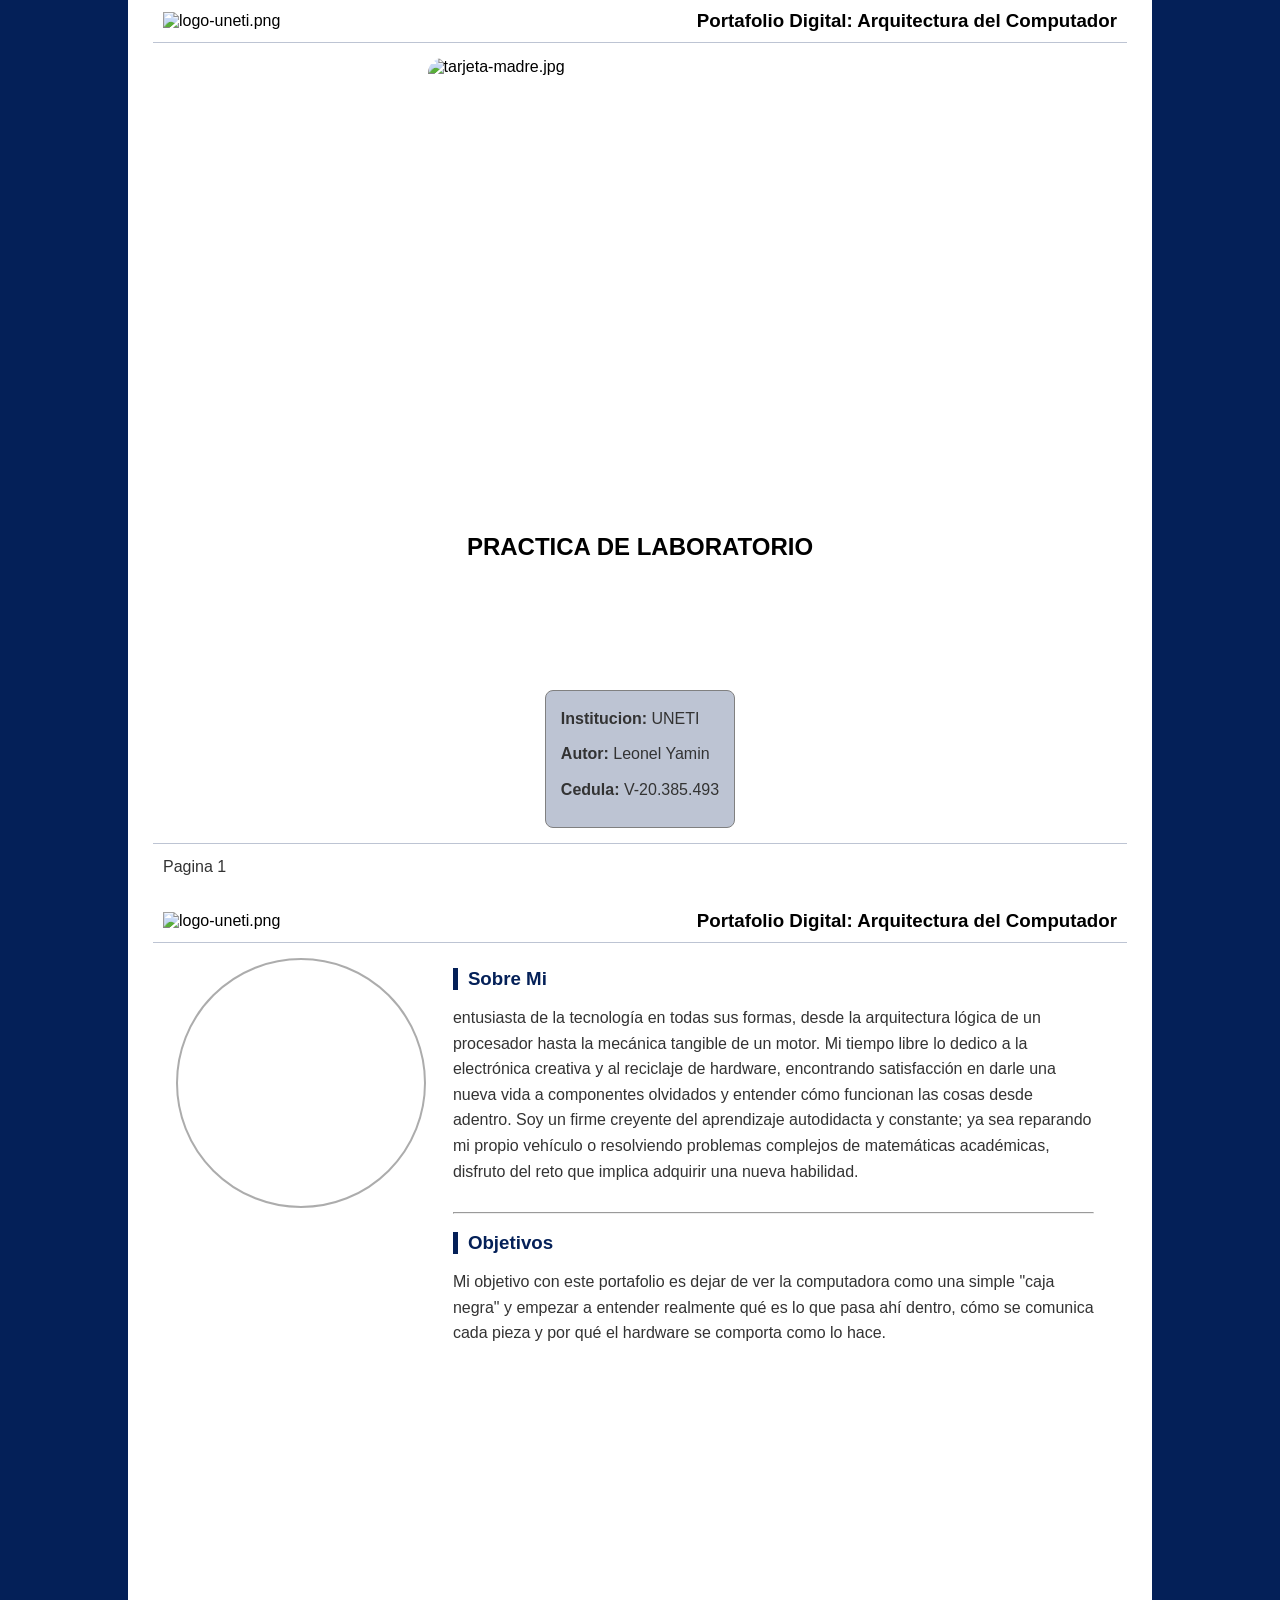
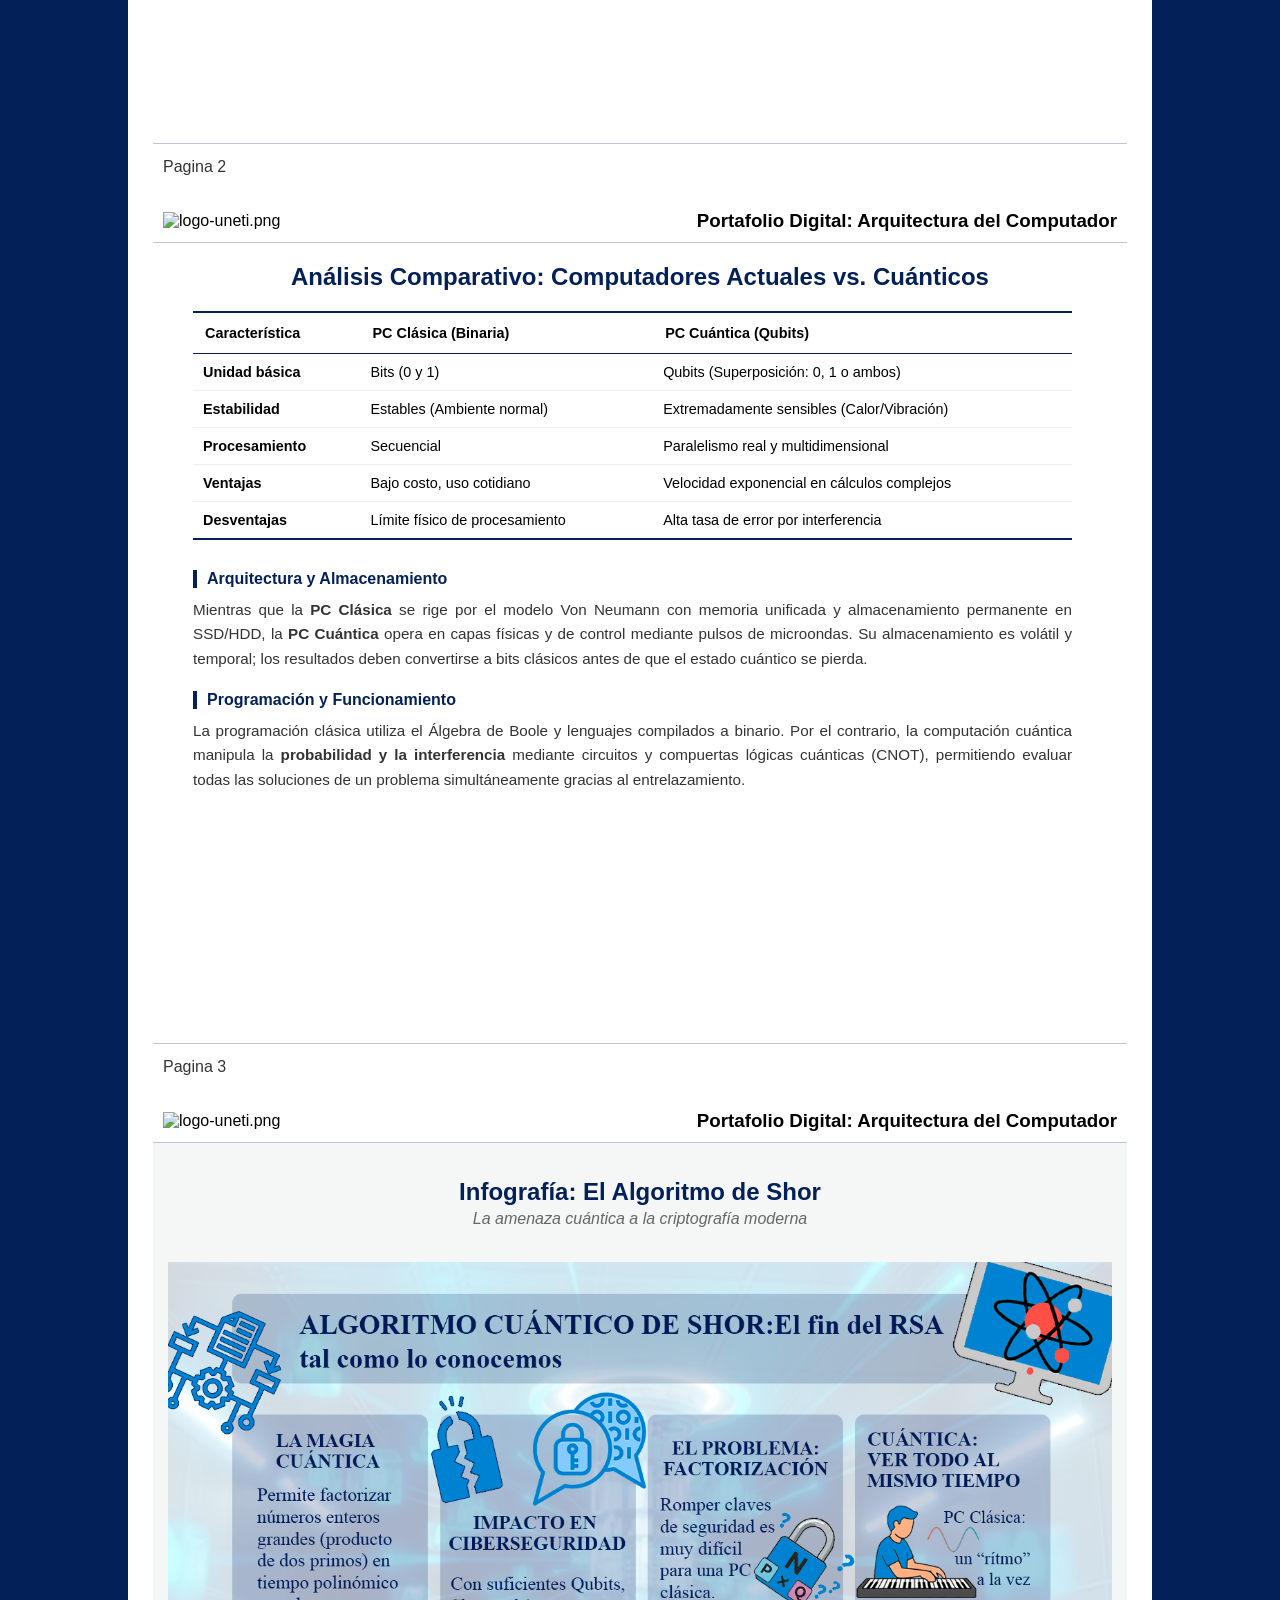
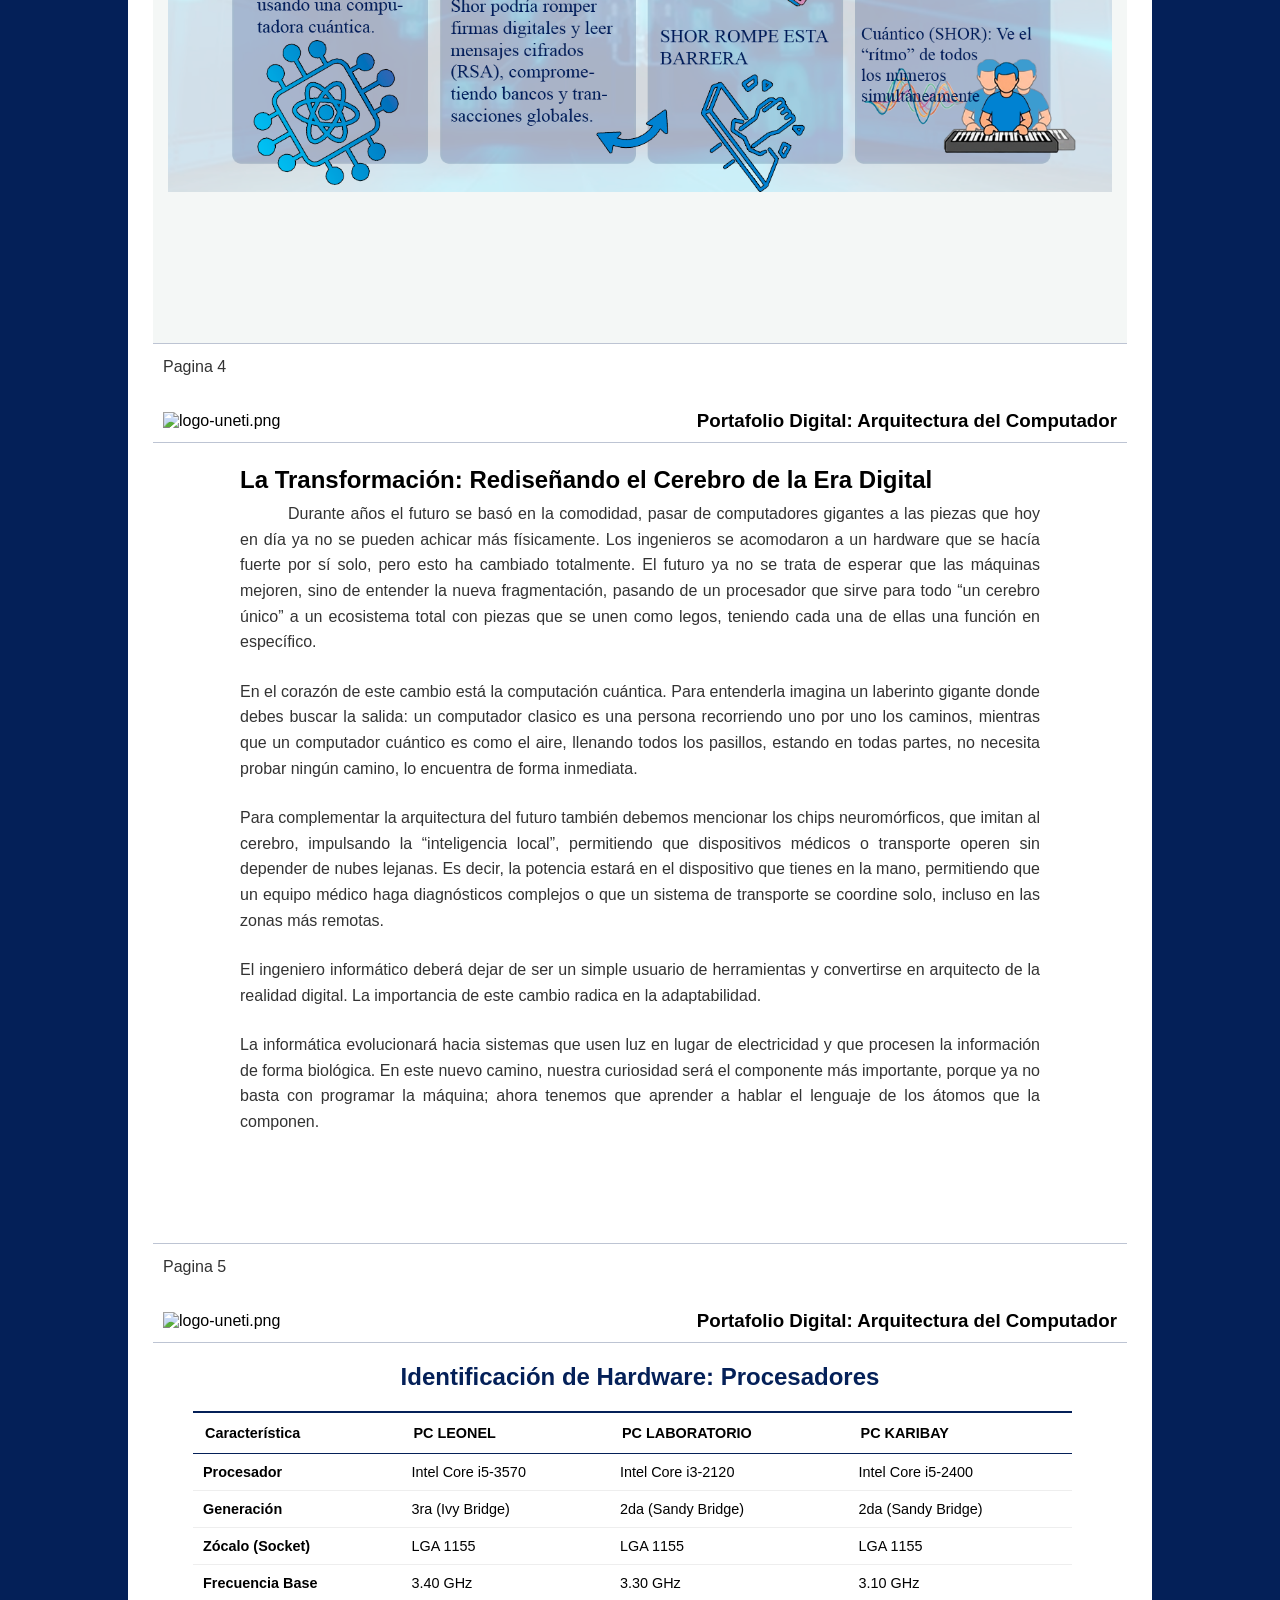
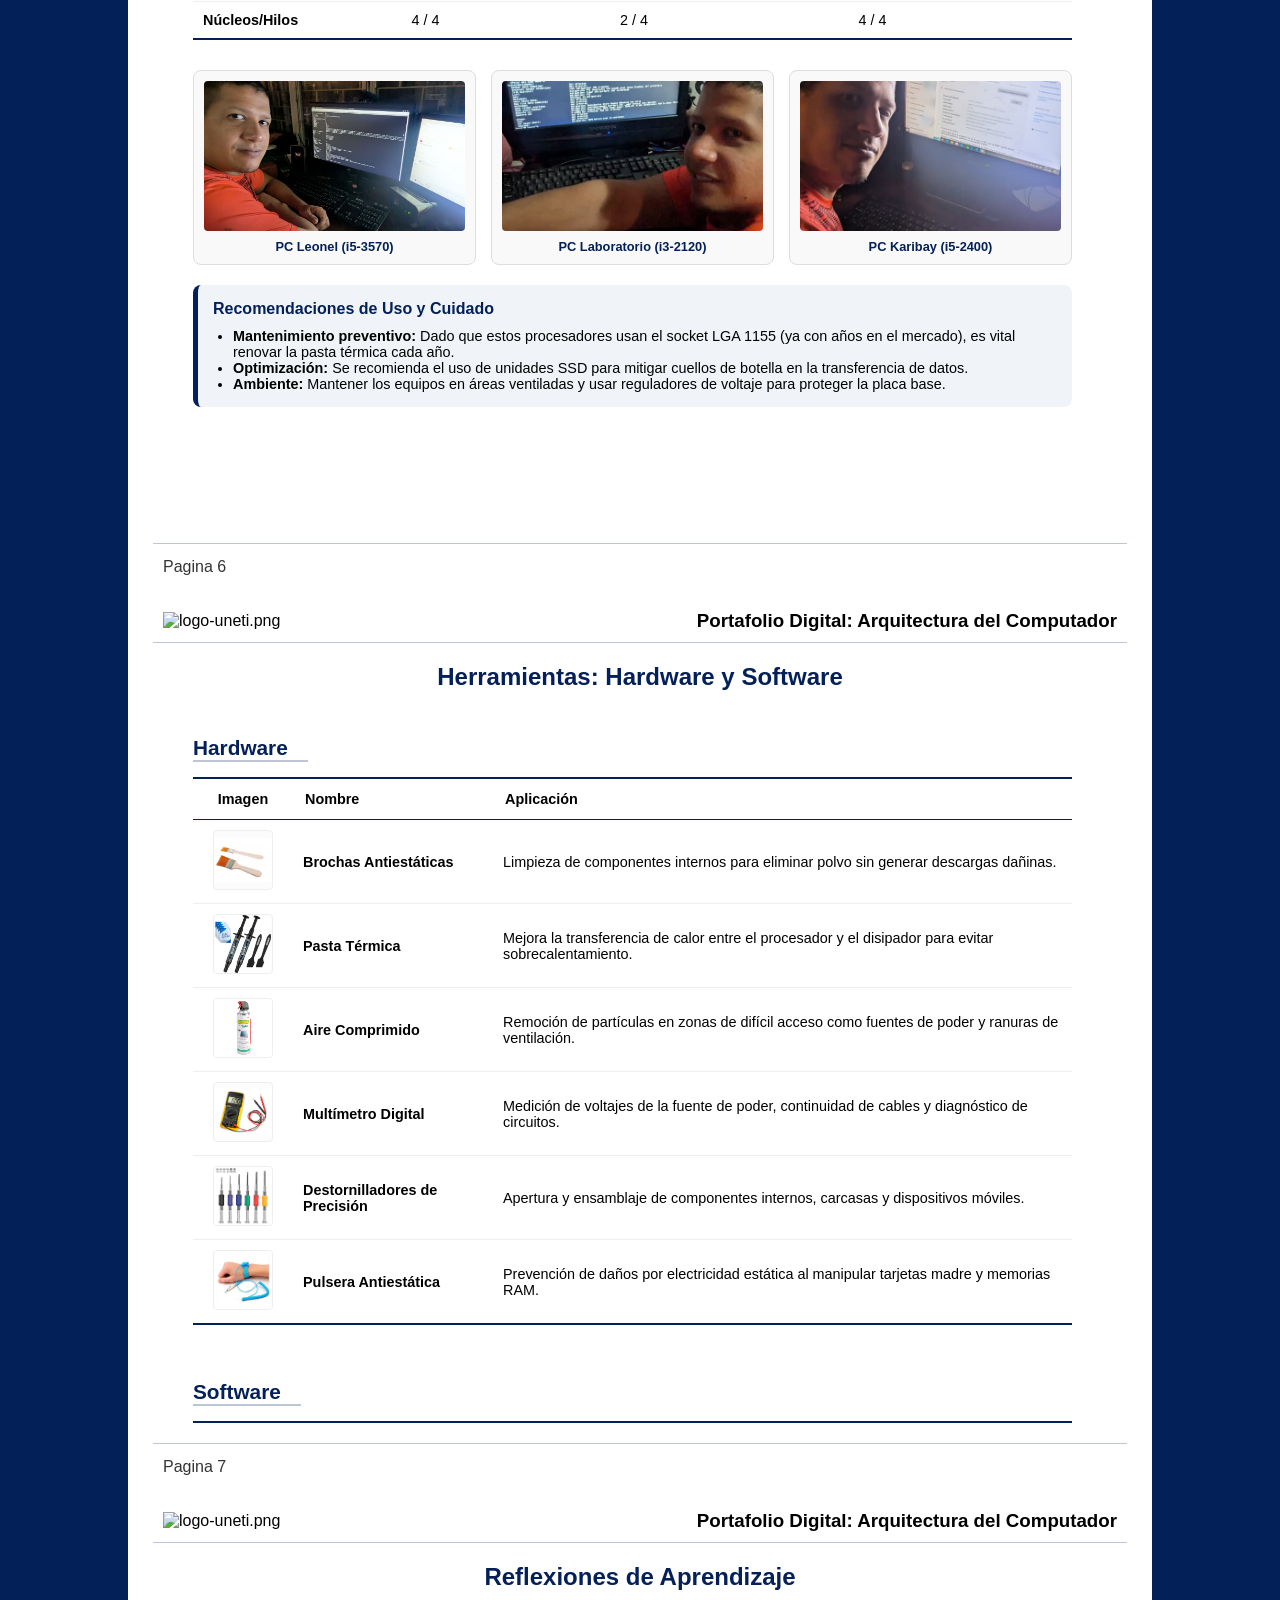
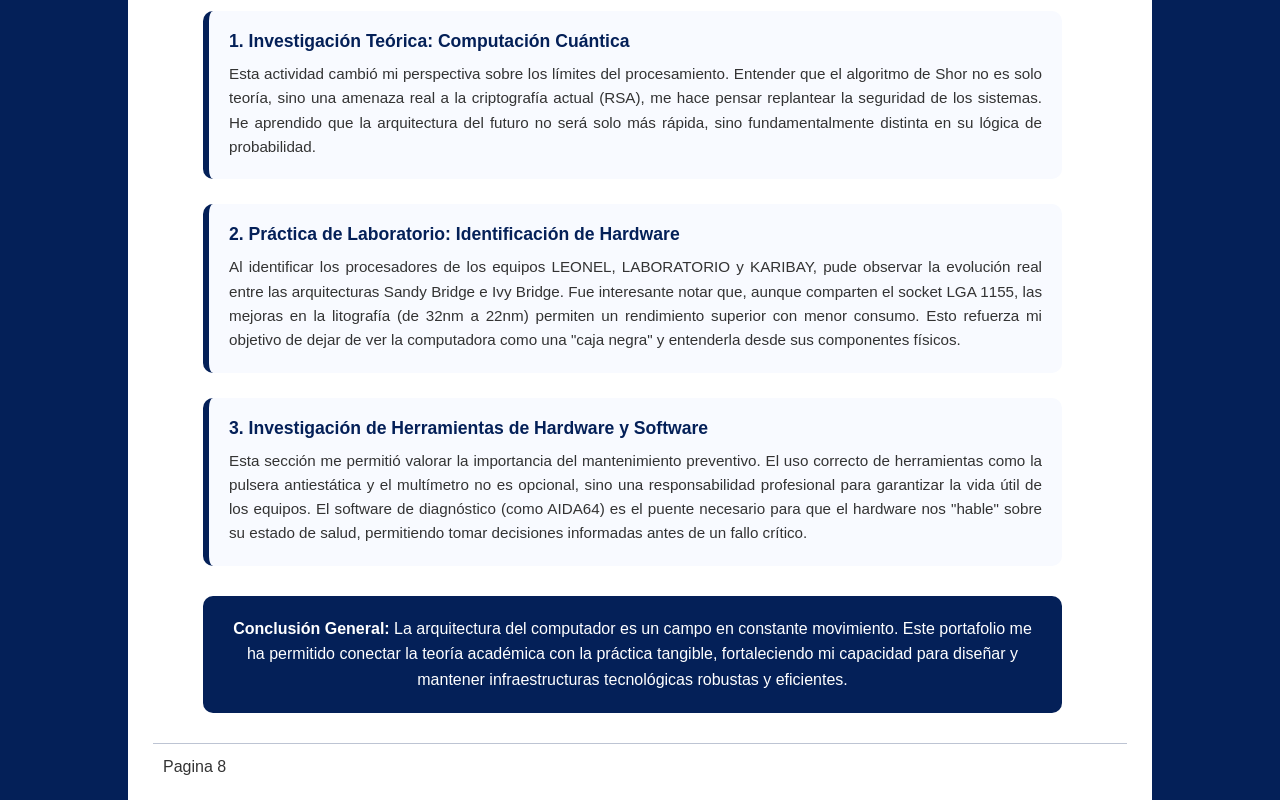
==== index.html @ 1efd0c2c "Primera subida del portafolio Se agregan los archivos necesarios para el portafolio" ====
<!DOCTYPE html>
<html lang="en">

<head>
    <meta charset="UTF-8">
    <meta name="viewport" content="width=device-width, initial-scale=1.0">
    <title>Portafolio Leonel Yamin</title>
    <link rel="stylesheet" href="portafolio.css">
    <link rel="stylesheet" href="https://cdnjs.cloudflare.com/ajax/libs/font-awesome/6.0.0/css/all.min.css">
</head>

<body>
    <main>
        <section class="pagina" id="portada">
            <header>
                <div>
                    <h3>Portafolio Digital: Arquitectura del Computador</h3>
                </div>
                <div>
                    <div class="contenedor-icono-uni">
                        <img src="https://www.uneti.edu.ve/images/logo.png" alt="logo-uneti.png">
                    </div>
                </div>
            </header>
            <div class="main">
                <div class="imagen-portada">
                    <img src="https://www.profesionalreview.com/wp-content/uploads/2022/06/Tachyum-anuncia-una-CPU-de-128-nucleos-con-57-GHz-y-950-W-TDP_2.jpg"
                        alt="tarjeta-madre.jpg">
                </div>
                <div class="titulo-portada">
                    <h1>PRACTICA DE LABORATORIO</h1>
                </div>
                <div class="datos-portada">
                    <p><strong>Institucion:</strong> UNETI</p>
                    <p><strong>Autor:</strong> Leonel Yamin</p>
                    <p><strong>Cedula:</strong> V-20.385.493</p>
                </div>
            </div>
            <footer>
                <div>
                    <p>Pagina 1</p>
                </div>
            </footer>
        </section>

        <section class="pagina" id="autor">
            <header>
                <div>
                    <h3>Portafolio Digital: Arquitectura del Computador</h3>
                </div>
                <div>
                    <div class="contenedor-icono-uni">
                        <img src="https://www.uneti.edu.ve/images/logo.png" alt="logo-uneti.png">
                    </div>
                </div>
            </header>
            <div class="main autor">
                <div class="imagen-autor">
                    <img src="leonel.png" alt="">
                </div>
                <div class="contenido-autor">
                    <article>
                        <h3>Sobre Mi</h3>
                        <p>entusiasta de la tecnología en todas sus formas, desde la arquitectura lógica de un
                            procesador hasta la mecánica tangible de un motor. Mi tiempo libre lo dedico a la
                            electrónica creativa y al reciclaje de hardware, encontrando satisfacción en darle una nueva
                            vida a componentes olvidados y entender cómo funcionan las cosas desde adentro. Soy un firme
                            creyente del aprendizaje autodidacta y constante; ya sea reparando mi propio vehículo o
                            resolviendo problemas complejos de matemáticas académicas, disfruto del reto que implica
                            adquirir una nueva habilidad.</p>
                    </article>
                    <br>
                    <hr>
                    <br>
                    <article>
                        <h3>Objetivos</h3>
                        <p>Mi objetivo con este portafolio es dejar de ver la computadora como una simple "caja negra" y
                            empezar a entender realmente qué es lo que pasa ahí dentro, cómo se comunica cada pieza y
                            por qué el hardware se comporta como lo hace.</p>
                    </article>
                </div>
            </div>
            <footer>
                <div>
                    <p>Pagina 2</p>
                </div>
            </footer>
        </section>

        <section class="pagina" id="analisis-comparativo">
            <header>
                <div>
                    <h3>Portafolio Digital: Arquitectura del Computador</h3>
                </div>
                <div>
                    <div class="contenedor-icono-uni">
                        <img src="https://www.uneti.edu.ve/images/logo.png" alt="logo-uneti.png">
                    </div>
                </div>
            </header>

            <div class="main analisis">
                <h2 class="titulo-seccion">Análisis Comparativo: Computadores Actuales vs. Cuánticos</h2>

                <div class="scroll-interno">
                    <table class="tabla-apa">
                        <thead>
                            <tr>
                                <th>Característica</th>
                                <th>PC Clásica (Binaria)</th>
                                <th>PC Cuántica (Qubits)</th>
                            </tr>
                        </thead>
                        <tbody>
                            <tr>
                                <td><strong>Unidad básica</strong></td>
                                <td>Bits (0 y 1)</td>
                                <td>Qubits (Superposición: 0, 1 o ambos)</td>
                            </tr>
                            <tr>
                                <td><strong>Estabilidad</strong></td>
                                <td>Estables (Ambiente normal)</td>
                                <td>Extremadamente sensibles (Calor/Vibración)</td>
                            </tr>
                            <tr>
                                <td><strong>Procesamiento</strong></td>
                                <td>Secuencial</td>
                                <td>Paralelismo real y multidimensional</td>
                            </tr>
                            <tr>
                                <td><strong>Ventajas</strong></td>
                                <td>Bajo costo, uso cotidiano</td>
                                <td>Velocidad exponencial en cálculos complejos</td>
                            </tr>
                            <tr>
                                <td><strong>Desventajas</strong></td>
                                <td>Límite físico de procesamiento</td>
                                <td>Alta tasa de error por interferencia</td>
                            </tr>
                        </tbody>
                    </table>

                    <div class="detalles-tecnicos">
                        <article>
                            <h4>Arquitectura y Almacenamiento</h4>
                            <p>Mientras que la <strong>PC Clásica</strong> se rige por el modelo Von Neumann con memoria
                                unificada y almacenamiento permanente en SSD/HDD, la <strong>PC Cuántica</strong> opera
                                en capas físicas y de control mediante pulsos de microondas. Su almacenamiento es
                                volátil y temporal; los resultados deben convertirse a bits clásicos antes de que el
                                estado cuántico se pierda.</p>
                        </article>

                        <article>
                            <h4>Programación y Funcionamiento</h4>
                            <p>La programación clásica utiliza el Álgebra de Boole y lenguajes compilados a binario. Por
                                el contrario, la computación cuántica manipula la <strong>probabilidad y la
                                    interferencia</strong> mediante circuitos y compuertas lógicas cuánticas (CNOT),
                                permitiendo evaluar todas las soluciones de un problema simultáneamente gracias al
                                entrelazamiento.</p>
                        </article>
                    </div>
                </div>
            </div>

            <footer>
                <div>
                    <p>Pagina 3</p>
                </div>
            </footer>
        </section>

        <section class="pagina" id="algoritmo-shor">
            <header>
                <div>
                    <h3>Portafolio Digital: Arquitectura del Computador</h3>
                </div>
                <div>
                    <div class="contenedor-icono-uni">
                        <img src="https://www.uneti.edu.ve/images/logo.png" alt="logo-uneti.png">
                    </div>
                </div>
            </header>

            <div class="main infografia">
                <h2 class="titulo-shor">Infografía: El Algoritmo de Shor</h2>
                <p class="subtitulo-shor">La amenaza cuántica a la criptografía moderna</p>
                <div class="contenedor-imagen-info">
                    <img src="algoritmo de shor.png" alt="">
                </div>
            </div>

            <footer>
                <div>
                    <p>Pagina 4</p>
                </div>
            </footer>
        </section>

        <section class="pagina" id="ensayo-critico">
            <header>
                <div>
                    <h3>Portafolio Digital: Arquitectura del Computador</h3>
                </div>
                <div>
                    <div class="contenedor-icono-uni">
                        <img src="https://www.uneti.edu.ve/images/logo.png" alt="logo-uneti.png">
                    </div>
                </div>
            </header>

            <div class="main ensayo">
                <div class="contenido-apa ensayo-texto">
                    <h2 class="titulo-ensayo">
                        La Transformación: Rediseñando el Cerebro
                        de la Era Digital
                    </h2>

                    <div class="cuerpo-ensayo">
                        <p>Durante años el futuro se basó en la comodidad, pasar de computadores gigantes a las piezas
                            que hoy en día ya no se pueden achicar más físicamente. Los ingenieros se acomodaron a un
                            hardware que se hacía fuerte por sí solo, pero esto ha cambiado totalmente. El futuro ya no
                            se trata de esperar que las máquinas mejoren, sino de entender la nueva fragmentación,
                            pasando de un procesador que sirve para todo “un cerebro único” a un ecosistema total con
                            piezas que se unen como legos, teniendo cada una de ellas una función en específico.</p>

                        <p>En el corazón de este cambio está la computación cuántica. Para entenderla imagina un
                            laberinto gigante donde debes buscar la salida: un computador clasico es una persona
                            recorriendo uno por uno los caminos, mientras que un computador cuántico es como el aire,
                            llenando todos los pasillos, estando en todas partes, no necesita probar ningún camino, lo
                            encuentra de forma inmediata.</p>

                        <p>Para complementar la arquitectura del futuro también debemos mencionar los chips
                            neuromórficos, que imitan al cerebro, impulsando la “inteligencia local”, permitiendo que
                            dispositivos médicos o transporte operen sin depender de nubes lejanas. Es decir, la
                            potencia estará en el dispositivo que tienes en la mano, permitiendo que un equipo médico
                            haga diagnósticos complejos o que un sistema de transporte se coordine solo, incluso en las
                            zonas más remotas.</p>

                        <p>El ingeniero informático deberá dejar de ser un simple usuario de herramientas y convertirse
                            en arquitecto de la realidad digital. La importancia de este cambio radica en la
                            adaptabilidad.
                        </p>

                        <p>La informática evolucionará hacia sistemas que usen luz en lugar de electricidad y que
                            procesen la información de forma biológica. En este nuevo camino, nuestra curiosidad será el
                            componente más importante, porque ya no basta con programar la máquina; ahora tenemos que
                            aprender a hablar el lenguaje de los átomos que la componen.</p>
                        <p></p>
                    </div>
                </div>
            </div>

            <footer>
                <div>
                    <p>Pagina 5</p>
                </div>
            </footer>
        </section>

        <section class="pagina" id="identificacion-hardware">
            <header>
                <div>
                    <h3>Portafolio Digital: Arquitectura del Computador</h3>
                </div>
                <div>
                    <div class="contenedor-icono-uni">
                        <img src="https://www.uneti.edu.ve/images/logo.png" alt="logo-uneti.png">
                    </div>
                </div>
            </header>

            <div class="main hardware">
                <h2 class="titulo-seccion">Identificación de Hardware: Procesadores</h2>

                <div class="scroll-interno">
                    <table class="tabla-apa">
                        <thead>
                            <tr>
                                <th>Característica</th>
                                <th>PC LEONEL</th>
                                <th>PC LABORATORIO</th>
                                <th>PC KARIBAY</th>
                            </tr>
                        </thead>
                        <tbody>
                            <tr>
                                <td><strong>Procesador</strong></td>
                                <td>Intel Core i5-3570</td>
                                <td>Intel Core i3-2120</td>
                                <td>Intel Core i5-2400</td>
                            </tr>
                            <tr>
                                <td><strong>Generación</strong></td>
                                <td>3ra (Ivy Bridge)</td>
                                <td>2da (Sandy Bridge)</td>
                                <td>2da (Sandy Bridge)</td>
                            </tr>
                            <tr>
                                <td><strong>Zócalo (Socket)</strong></td>
                                <td>LGA 1155</td>
                                <td>LGA 1155</td>
                                <td>LGA 1155</td>
                            </tr>
                            <tr>
                                <td><strong>Frecuencia Base</strong></td>
                                <td>3.40 GHz</td>
                                <td>3.30 GHz</td>
                                <td>3.10 GHz</td>
                            </tr>
                            <tr>
                                <td><strong>Núcleos/Hilos</strong></td>
                                <td>4 / 4</td>
                                <td>2 / 4</td>
                                <td>4 / 4</td>
                            </tr>
                        </tbody>
                    </table>

                    <div class="galeria-equipos">
                        <div class="foto-equipo">
                            <img src="WhatsApp Image 2026-04-25 at 7.28.58 PM (1).jpeg" alt="Foto con PC Leonel">
                            <span>PC Leonel (i5-3570)</span>
                        </div>
                        <div class="foto-equipo">
                            <img src="WhatsApp Image 2026-04-25 at 7.28.58 PM.jpeg" alt="Foto con PC Laboratorio">
                            <span>PC Laboratorio (i3-2120)</span>
                        </div>
                        <div class="foto-equipo">
                            <img src="WhatsApp Image 2026-04-25 at 7.28.58 PM (2).jpeg" alt="Foto con PC Karibay">
                            <span>PC Karibay (i5-2400)</span>
                        </div>
                    </div>

                    <div class="recomendaciones-cuidado">
                        <h4>Recomendaciones de Uso y Cuidado</h4>
                        <ul>
                            <li><strong>Mantenimiento preventivo:</strong> Dado que estos procesadores usan el socket
                                LGA 1155 (ya con años en el mercado), es vital renovar la pasta térmica cada año.</li>
                            <li><strong>Optimización:</strong> Se recomienda el uso de unidades SSD para mitigar cuellos
                                de botella en la transferencia de datos.</li>
                            <li><strong>Ambiente:</strong> Mantener los equipos en áreas ventiladas y usar reguladores
                                de voltaje para proteger la placa base.</li>
                        </ul>
                    </div>
                </div>
            </div>

            <footer>
                <div>
                    <p>Pagina 6</p>
                </div>
            </footer>
        </section>

        <section class="pagina" id="herramientas-arquitectura">
            <header>
                <div>
                    <h3>Portafolio Digital: Arquitectura del Computador</h3>
                </div>
                <div>
                    <div class="contenedor-icono-uni">
                        <img src="https://www.uneti.edu.ve/images/logo.png" alt="logo-uneti.png">
                    </div>
                </div>
            </header>

            <div class="main herramientas">
                <h2 class="titulo-seccion">Herramientas: Hardware y Software</h2>

                <div class="scroll-interno">
                    <h3 class="subtitulo-herramientas">Hardware</h3>
                    <table class="tabla-apa tabla-herramientas">
                        <thead>
                            <tr>
                                <th>Imagen</th>
                                <th>Nombre</th>
                                <th>Aplicación</th>
                            </tr>
                        </thead>
                        <tbody>
                            <tr>
                                <td><img src="41xJI1IRBNL.jpg" alt="Brochas" class="img-herramienta"></td>
                                <td>Brochas Antiestáticas</td>
                                <td>Limpieza de componentes internos para eliminar polvo sin generar descargas dañinas.
                                </td>
                            </tr>
                            <tr>
                                <td><img src="71ERlWH-e0L._AC_UF894,1000_QL80_.jpg" alt="Pasta Térmica"
                                        class="img-herramienta"></td>
                                <td>Pasta Térmica</td>
                                <td>Mejora la transferencia de calor entre el procesador y el disipador para evitar
                                    sobrecalentamiento.</td>
                            </tr>
                            <tr>
                                <td><img src="Aire-comprimido-para-pc.jpg" alt="Aire Comprimido"
                                        class="img-herramienta"></td>
                                <td>Aire Comprimido</td>
                                <td>Remoción de partículas en zonas de difícil acceso como fuentes de poder y ranuras de
                                    ventilación.</td>
                            </tr>
                            <tr>
                                <td><img src="istockphoto-1169550901-612x612.jpg" alt="Multímetro"
                                        class="img-herramienta"></td>
                                <td>Multímetro Digital</td>
                                <td>Medición de voltajes de la fuente de poder, continuidad de cables y diagnóstico de
                                    circuitos.</td>
                            </tr>
                            <tr>
                                <td><img src="Repair-Tool-Set-With-Screwdriver-Pry-Tool-For-Cell-Phone-iphone-Laptop-Camera.jpg"
                                        alt="Destornilladores" class="img-herramienta"></td>
                                <td>Destornilladores de Precisión</td>
                                <td>Apertura y ensamblaje de componentes internos, carcasas y dispositivos móviles.</td>
                            </tr>
                            <tr>
                                <td><img src="D_NQ_NP_714225-MLV50080336832_052022-O.webp" alt="Pulsera Antiestática"
                                        class="img-herramienta"></td>
                                <td>Pulsera Antiestática</td>
                                <td>Prevención de daños por electricidad estática al manipular tarjetas madre y memorias
                                    RAM.</td>
                            </tr>
                        </tbody>
                    </table>

                    <h3 class="subtitulo-herramientas">Software</h3>
                    <table class="tabla-apa tabla-herramientas">
                        <thead>
                            <tr>
                                <th>Icono</th>
                                <th>Nombre</th>
                                <th>Aplicación</th>
                            </tr>
                        </thead>
                        <tbody>
                            <tr>
                                <td><i class="fas fa-microchip fa-2x"></i></td>
                                <td>CPU-Z / Speccy</td>
                                <td>Visualización detallada de especificaciones del procesador, placa base y memorias
                                    RAM.</td>
                            </tr>
                            <tr>
                                <td><i class="fas fa-hdd fa-2x"></i></td>
                                <td>CrystalDiskInfo</td>
                                <td>Monitoreo del estado de salud (S.M.A.R.T.) y temperatura de discos duros y SSD.</td>
                            </tr>
                            <tr>
                                <td><i class="fas fa-memory fa-2x"></i></td>
                                <td>MemTest86</td>
                                <td>Diagnóstico profundo para detectar errores físicos en los módulos de memoria RAM.
                                </td>
                            </tr>
                            <tr>
                                <td><i class="fas fa-stethoscope fa-2x"></i></td>
                                <td>AIDA64 / HWiNFO</td>
                                <td>Auditoría completa del sistema, monitoreo de sensores en tiempo real y pruebas de
                                    estrés.</td>
                            </tr>
                        </tbody>
                    </table>
                </div>
            </div>

            <footer>
                <div>
                    <p>Pagina 7</p>
                </div>
            </footer>
        </section>

        <section class="pagina" id="reflexiones-aprendizaje">
            <header>
                <div>
                    <h3>Portafolio Digital: Arquitectura del Computador</h3>
                </div>
                <div>
                    <div class="contenedor-icono-uni">
                        <img src="https://www.uneti.edu.ve/images/logo.png" alt="logo-uneti.png">
                    </div>
                </div>
            </header>

            <div class="main reflexiones">
                <h2 class="titulo-seccion">Reflexiones de Aprendizaje</h2>

                <div class="scroll-interno">
                    <article class="bloque-reflexion">
                        <h4>1. Investigación Teórica: Computación Cuántica</h4>
                        <p>Esta actividad cambió mi perspectiva sobre los límites del procesamiento. Entender que el
                            algoritmo de Shor no es solo teoría, sino una amenaza real a la
                            criptografía actual (RSA), me hace pensar replantear la seguridad de los sistemas. He
                            aprendido que la arquitectura del futuro no será solo más rápida, sino
                            fundamentalmente distinta en su lógica de probabilidad.</p>
                    </article>

                    <article class="bloque-reflexion">
                        <h4>2. Práctica de Laboratorio: Identificación de Hardware</h4>
                        <p>Al identificar los procesadores de los equipos LEONEL, LABORATORIO y KARIBAY, pude observar
                            la evolución real entre las arquitecturas Sandy Bridge e Ivy Bridge. Fue interesante notar
                            que, aunque comparten el socket LGA 1155, las mejoras en la litografía (de 32nm a 22nm)
                            permiten un rendimiento superior con menor consumo. Esto refuerza mi objetivo de dejar de
                            ver la computadora como una "caja negra" y entenderla desde sus componentes físicos.</p>
                    </article>

                    <article class="bloque-reflexion">
                        <h4>3. Investigación de Herramientas de Hardware y Software</h4>
                        <p>Esta sección me permitió valorar la importancia del mantenimiento preventivo. El uso correcto
                            de herramientas como la pulsera antiestática y el multímetro no es opcional, sino una
                            responsabilidad profesional para garantizar la vida útil de los equipos. El software de
                            diagnóstico (como AIDA64) es el puente necesario para que el hardware nos "hable" sobre su
                            estado de salud, permitiendo tomar decisiones informadas antes de un fallo crítico.</p>
                    </article>

                    <div class="conclusion-final">
                        <p><strong>Conclusión General:</strong> La arquitectura del computador es un campo en constante
                            movimiento. Este portafolio me ha permitido conectar la teoría académica con la práctica
                            tangible, fortaleciendo mi capacidad para diseñar y mantener infraestructuras tecnológicas
                            robustas y eficientes.</p>
                    </div>
                </div>
            </div>

            <footer>
                <div>
                    <p>Pagina 8</p>
                </div>
            </footer>
        </section>

    </main>
</body>

</html>
---- portafolio.css ----
* {
    margin: 0;
    padding: 0;
    box-sizing: border-box;
    font-family: Arial, Helvetica, sans-serif;
}

html {
    scroll-behavior: smooth;
    scroll-snap-type: y mandatory;
}

body {
    background-color: #042058;
    display: flex;
    flex-flow: column nowrap;
}

.pagina {
    display: flex;
    flex-flow: column nowrap;
    scroll-snap-align: start;
    scroll-snap-stop: always;
    overflow: hidden;
    width: 80%;
    max-width: 1200px;
    margin: 0 auto;
    background-color: white;
    height: 100vh;
    padding-left: 25px;
    padding-right: 25px;
}

header {
    display: flex;
    flex-flow: row-reverse;
    justify-content: space-between;
    align-items: center;
    padding: 10px;
    border-bottom: 1px solid #04205843;
}

.main {
    flex: 1;
    display: flex;
    flex-flow: column nowrap;
    align-items: center;
    padding: 15px;
    overflow: auto;
}

footer {
    padding: 10px;
    border-top: 1px solid #04205843;
}

.imagen-portada {
    display: flex;
    flex-flow: nowrap column;
    overflow: hidden;
    width: 45%;
    height: 45%;
    border-radius: 15px;
}

.titulo-portada {
    margin: auto;
}

.datos-portada {
    padding: 15px;
    border: 1px solid gray;
    background-color: #04205843;
}

.imagen-autor {
    display: flex;
    flex-flow: column nowrap;
    overflow: hidden;
    border-radius: 70%;
    padding: 10px;
    width: 250px;
    height: 250px;
    border: 2px solid #6f6f6f93;
}

.autor {
    flex-flow: row nowrap;
    justify-content: space-around;
    align-items: start;
}

.contenido-autor {
    padding: 10px;
    width: 70%;
}


p {
    line-height: 1.6;
    color: #333;
    margin-bottom: 10px;
}

.contenido-autor article h3 {
    margin-bottom: 15px;
    color: #042058;
    border-left: 5px solid #042058;
    padding-left: 10px;
}

.datos-portada {
    transition: transform 0.3s ease;
    border-radius: 8px;
}

.datos-portada:hover {
    transform: scale(1.02);
}



.analisis {
    padding: 20px 40px;
    text-align: left;
    align-items: flex-start;
}

.titulo-seccion {
    color: #042058;
    margin-bottom: 20px;
    width: 100%;
    text-align: center;
}


.tabla-apa {
    width: 100%;
    border-collapse: collapse;
    margin-bottom: 30px;
    font-size: 0.9rem;
}

.tabla-apa th {
    border-top: 2px solid #042058;
    border-bottom: 1px solid #042058;
    padding: 12px;
    text-align: left;
}

.tabla-apa td {
    padding: 10px;
    border-bottom: 1px solid #eee;
}

.tabla-apa tr:last-child td {
    border-bottom: 2px solid #042058;
}


.scroll-interno {
    overflow-y: auto;
    width: 100%;
    padding-right: 15px;
}

.detalles-tecnicos h4 {
    color: #042058;
    margin: 20px 0 10px 0;
    border-left: 4px solid #042058;
    padding-left: 10px;
}

.detalles-tecnicos p {
    text-align: justify;
    font-size: 0.95rem;
}



.infografia {
    background-color: #f4f7f6; 
}

.titulo-shor {
    color: #042058;
    margin-top: 20px;
}

.subtitulo-shor {
    font-style: italic;
    color: #666;
    margin-bottom: 30px;
}

.contenedor-imagen-info {
    display: flex;
    justify-content: center;
    align-items: center;
}

.contenedor-imagen-info img {
    width: 100%;
    height: 100%;
}


.ensayo-texto {
    max-width: 800px;
    margin: 0 auto;
    font-family: 'Times New Roman', Times, serif;
    font-size: 12pt;
    line-height: 1.8;
    text-align: justify;
}

.ensayo-texto p:first-child {
    text-indent: 1.27cm;
}

.ensayo-texto p {
    margin-bottom: 1.5em;
}


.hardware {
    padding: 20px 40px;
}

.galeria-equipos {
    display: grid;
    grid-template-columns: repeat(3, 1fr);
    gap: 15px;
    margin: 20px 0;
}

.foto-equipo {
    display: flex;
    flex-direction: column;
    align-items: center;
    background: #f9f9f9;
    padding: 10px;
    border: 1px solid #ddd;
    border-radius: 8px;
}

.foto-equipo img {
    width: 100%;
    height: 150px;
    object-fit: cover; /* Esto hará que tus fotos se vean uniformes */
    border-radius: 4px;
    margin-bottom: 8px;
    background-color: #ccc; /* Placeholder mientras pones las fotos */
}

.foto-equipo span {
    font-size: 0.8rem;
    font-weight: bold;
    color: #042058;
}

.recomendaciones-cuidado {
    background-color: #f0f4f8;
    padding: 15px;
    border-radius: 8px;
    border-left: 5px solid #042058;
    margin-top: 20px;
}

.recomendaciones-cuidado h4 {
    margin-bottom: 10px;
    color: #042058;
}

.recomendaciones-cuidado ul {
    padding-left: 20px;
    font-size: 0.9rem;
}


.herramientas {
    padding: 20px 40px;
}

.subtitulo-herramientas {
    color: #042058;
    margin: 25px 0 15px 0;
    font-size: 1.3rem;
    border-bottom: 2px solid #04205843;
    display: inline-block;
    padding-right: 20px;
}

.tabla-herramientas td {
    vertical-align: middle;
    text-align: left;
}

/* Estilo para las imágenes y iconos en la tabla */
.img-herramienta {
    width: 60px;
    height: 60px;
    object-fit: contain;
    border-radius: 4px;
    background-color: #fcfcfc;
    border: 1px solid #eee;
}

.tabla-herramientas i {
    color: #042058;
    display: block;
    text-align: center;
}

/* Ajuste de ancho de columnas para herramientas */
.tabla-herramientas th:nth-child(1), 
.tabla-herramientas td:nth-child(1) {
    width: 100px;
    text-align: center;
}

.tabla-herramientas th:nth-child(2), 
.tabla-herramientas td:nth-child(2) {
    width: 200px;
    font-weight: bold;
}

.reflexiones {
    padding: 20px 50px;
}

.bloque-reflexion {
    margin-bottom: 25px;
    padding: 20px;
    background-color: #f8faff;
    border-radius: 10px;
    border-left: 6px solid #042058;
}

.bloque-reflexion h4 {
    color: #042058;
    margin-bottom: 10px;
    font-size: 1.1rem;
}

.bloque-reflexion p {
    text-align: justify;
    font-size: 0.95rem;
    line-height: 1.6;
    margin-bottom: 0;
}

.conclusion-final {
    margin-top: 30px;
    padding: 20px;
    background-color: #042058;
    color: white;
    border-radius: 10px;
    text-align: center;
}

.conclusion-final p {
    color: white;
    margin-bottom: 0;
}
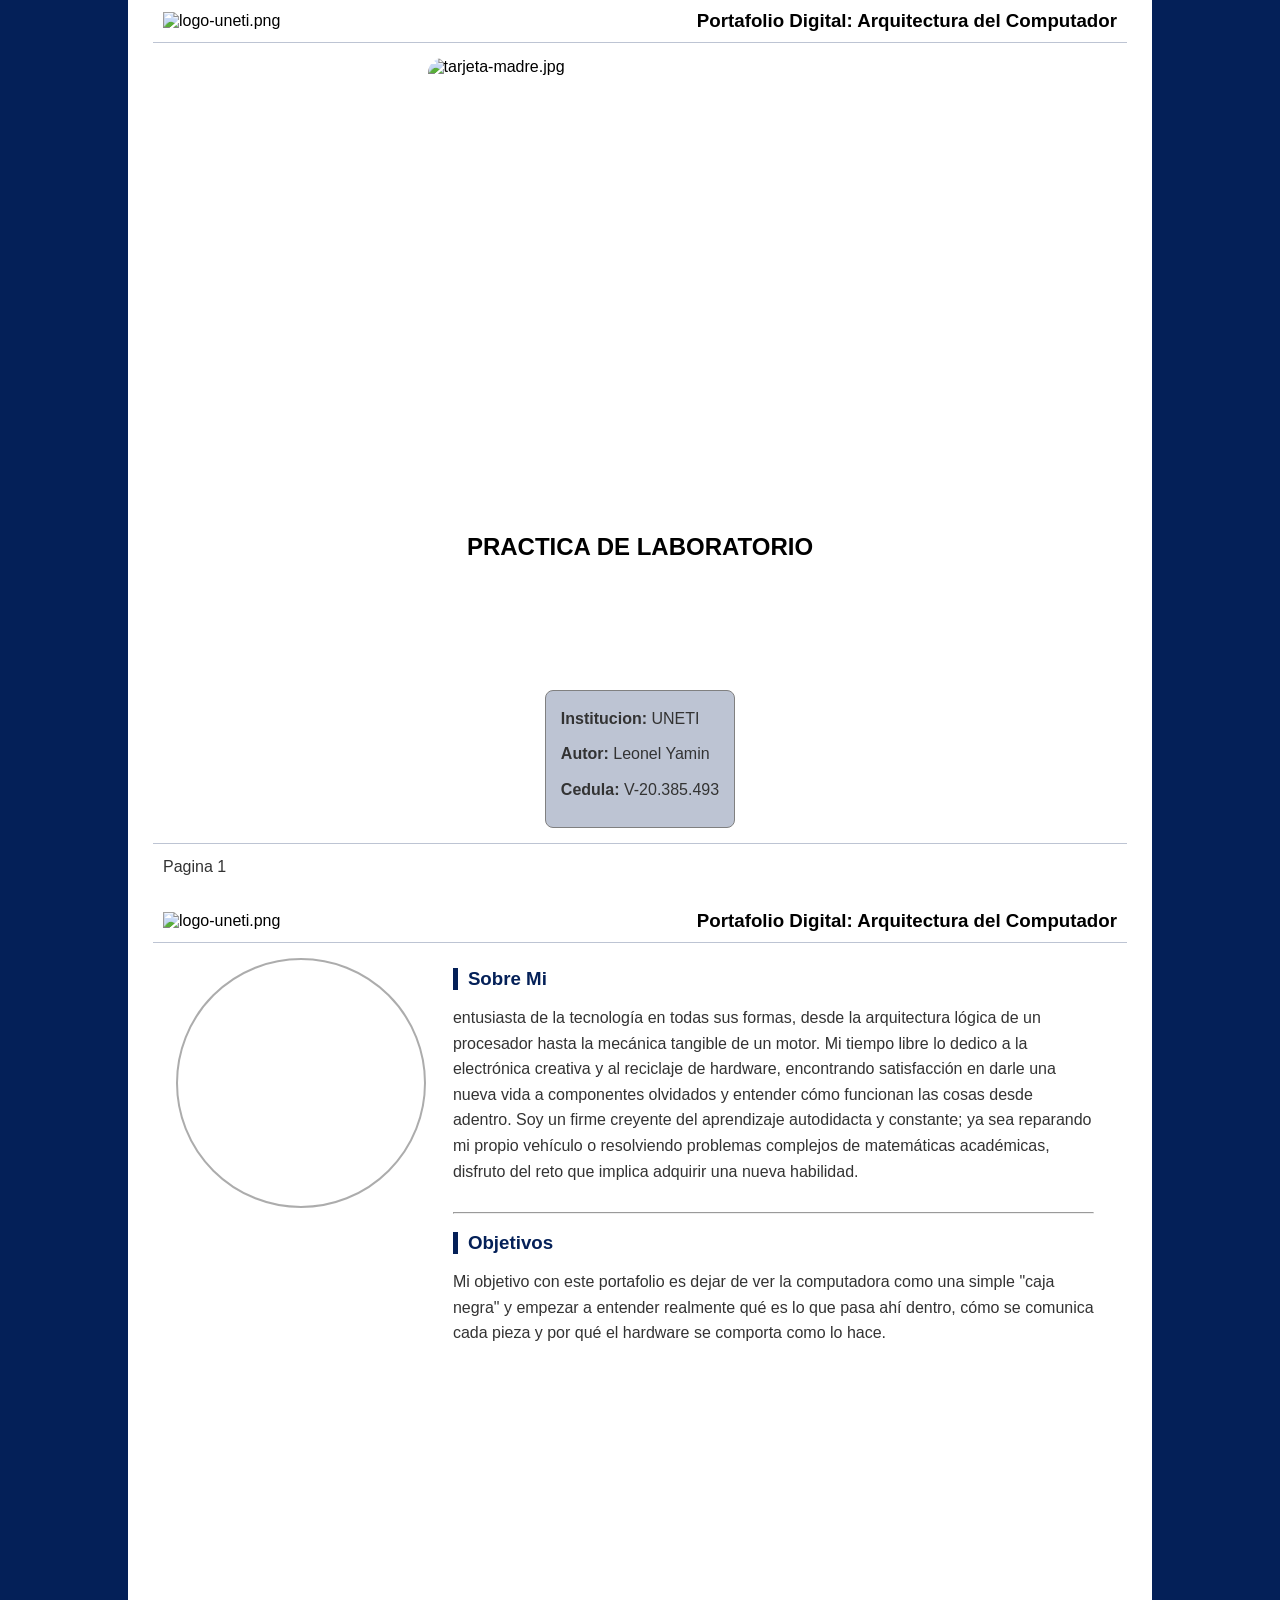
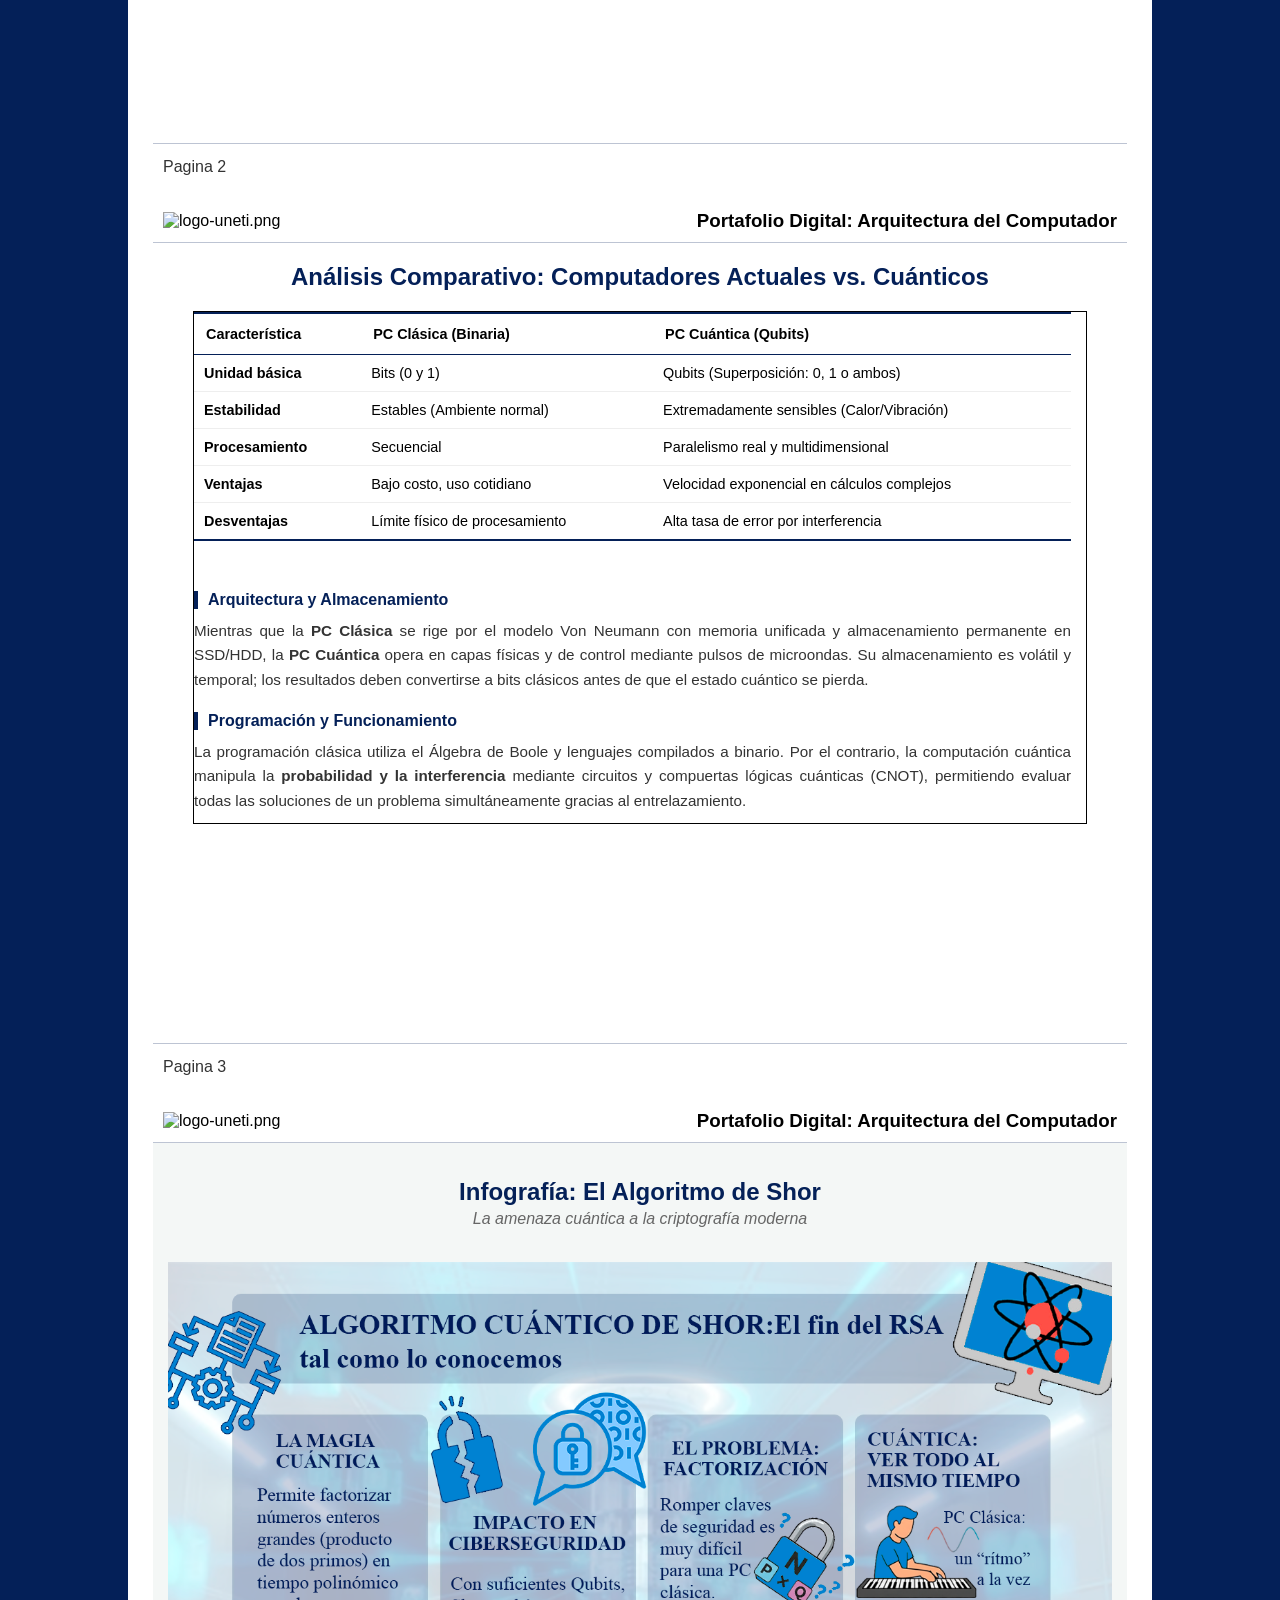
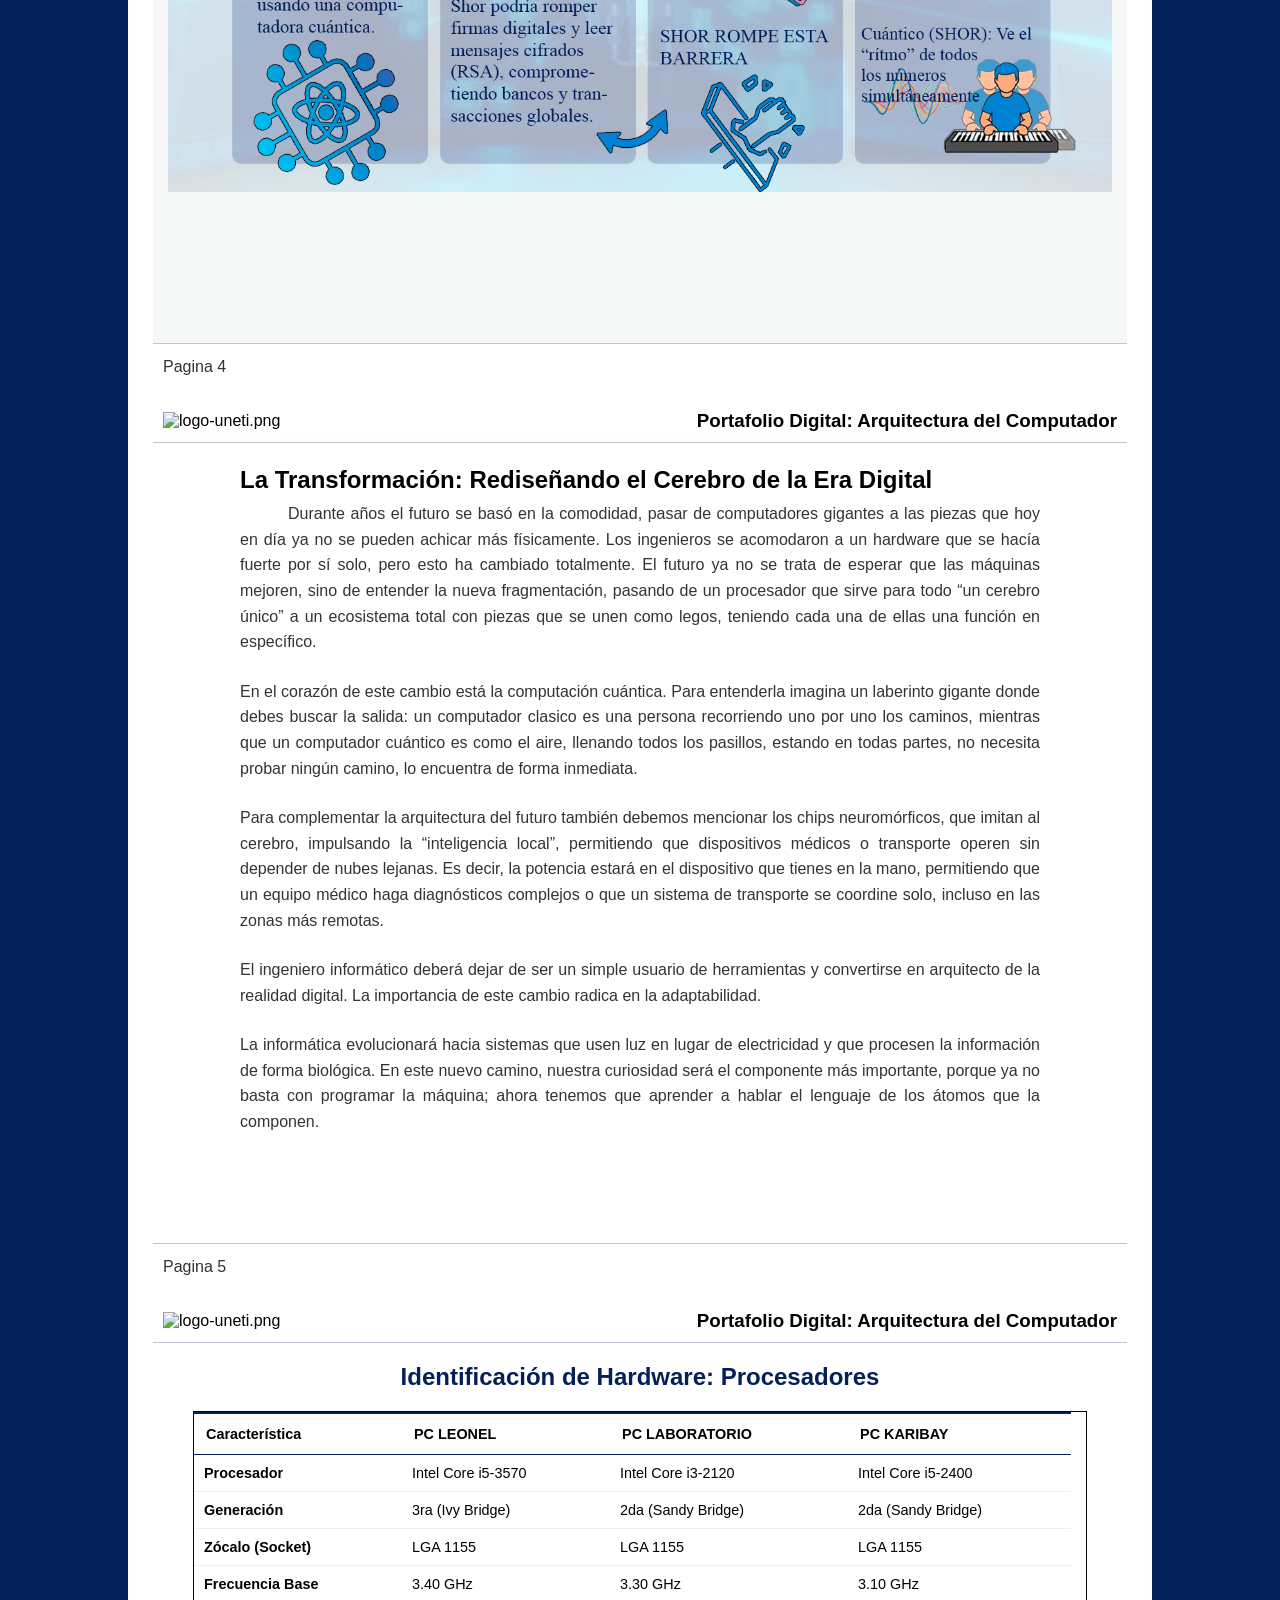
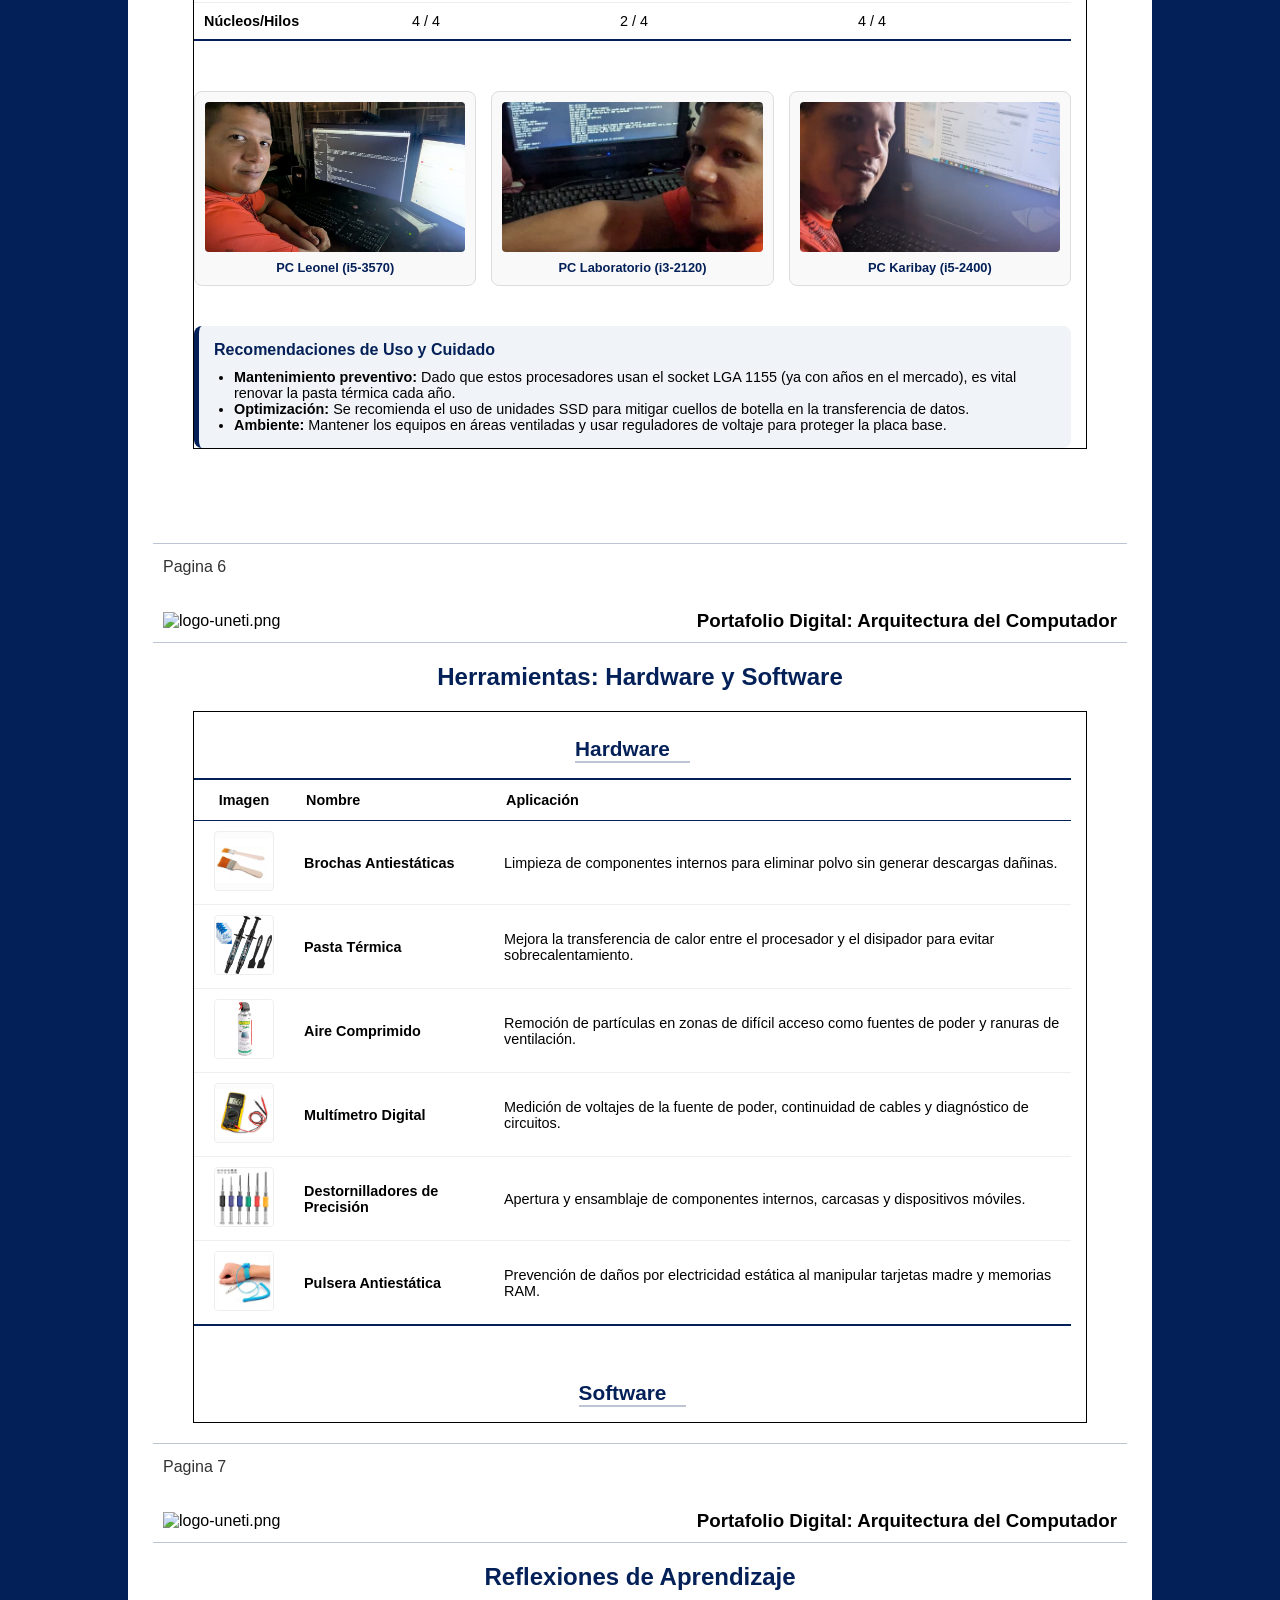
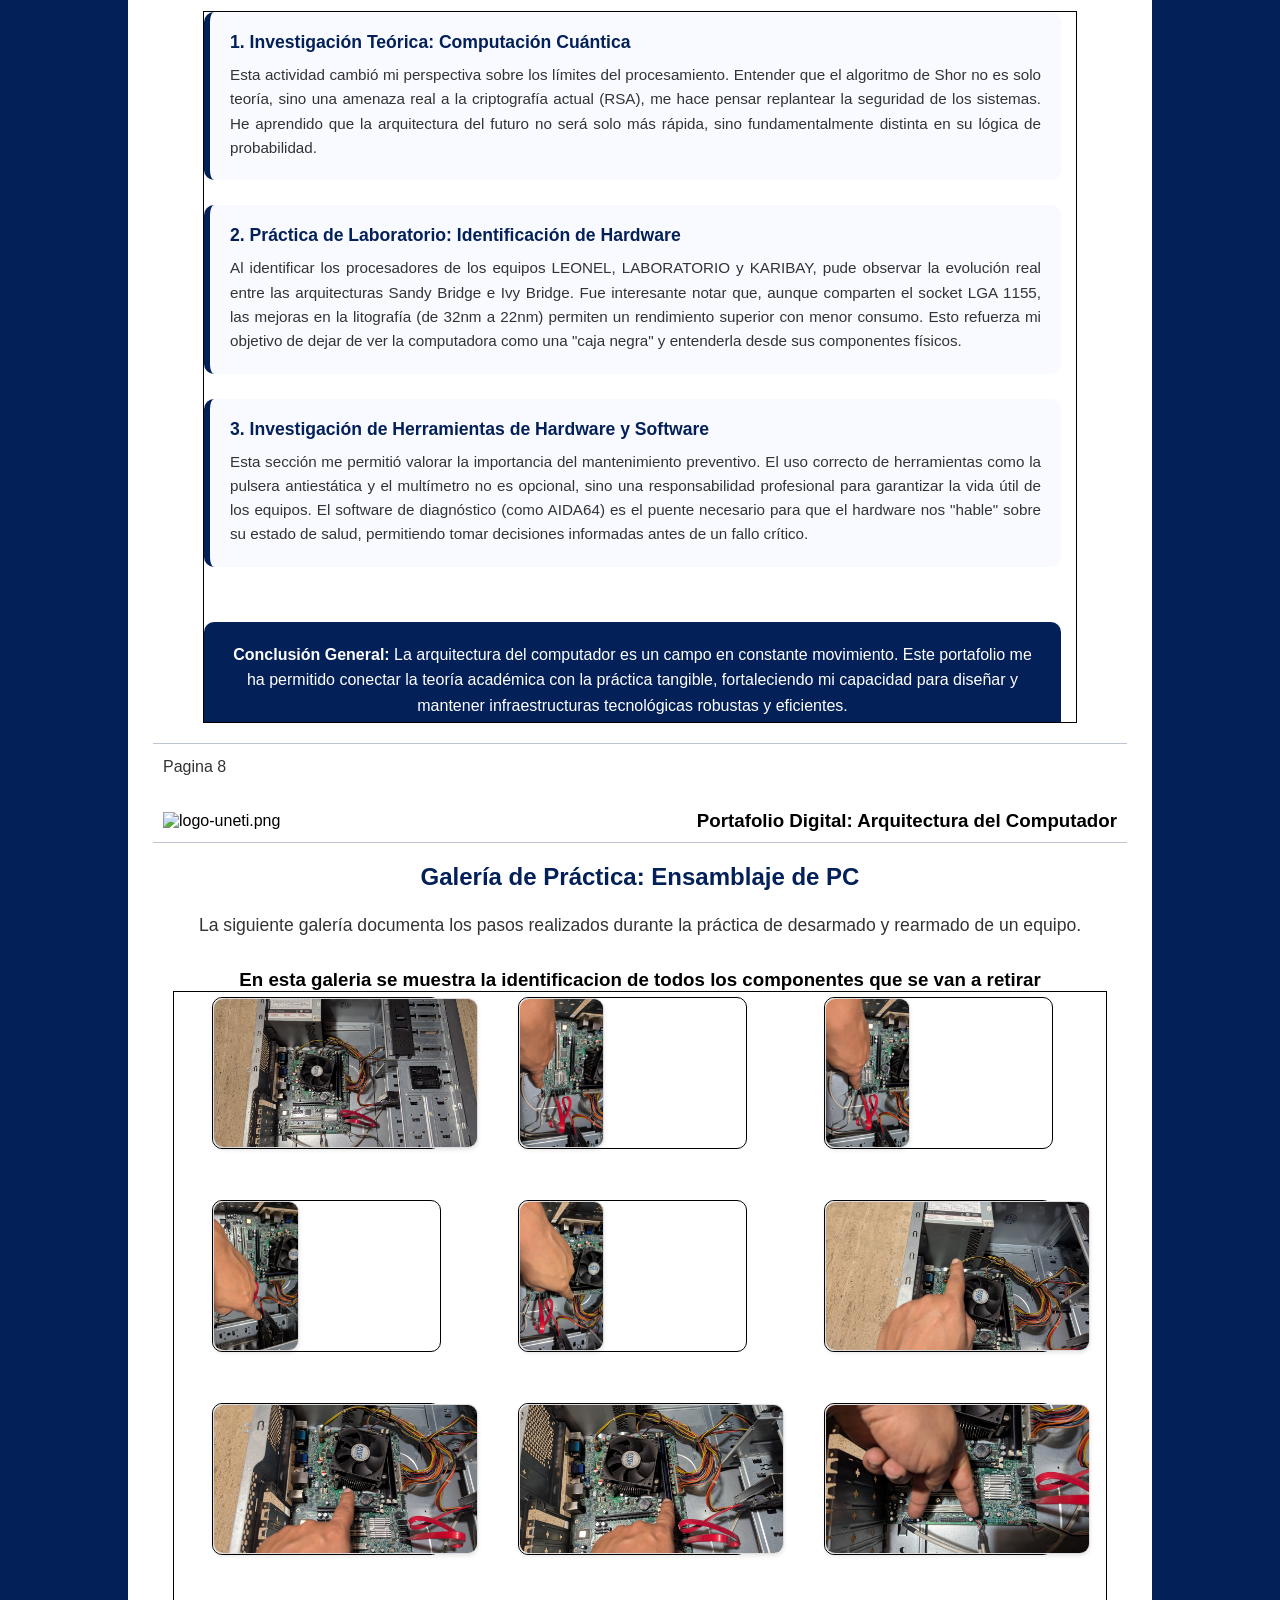
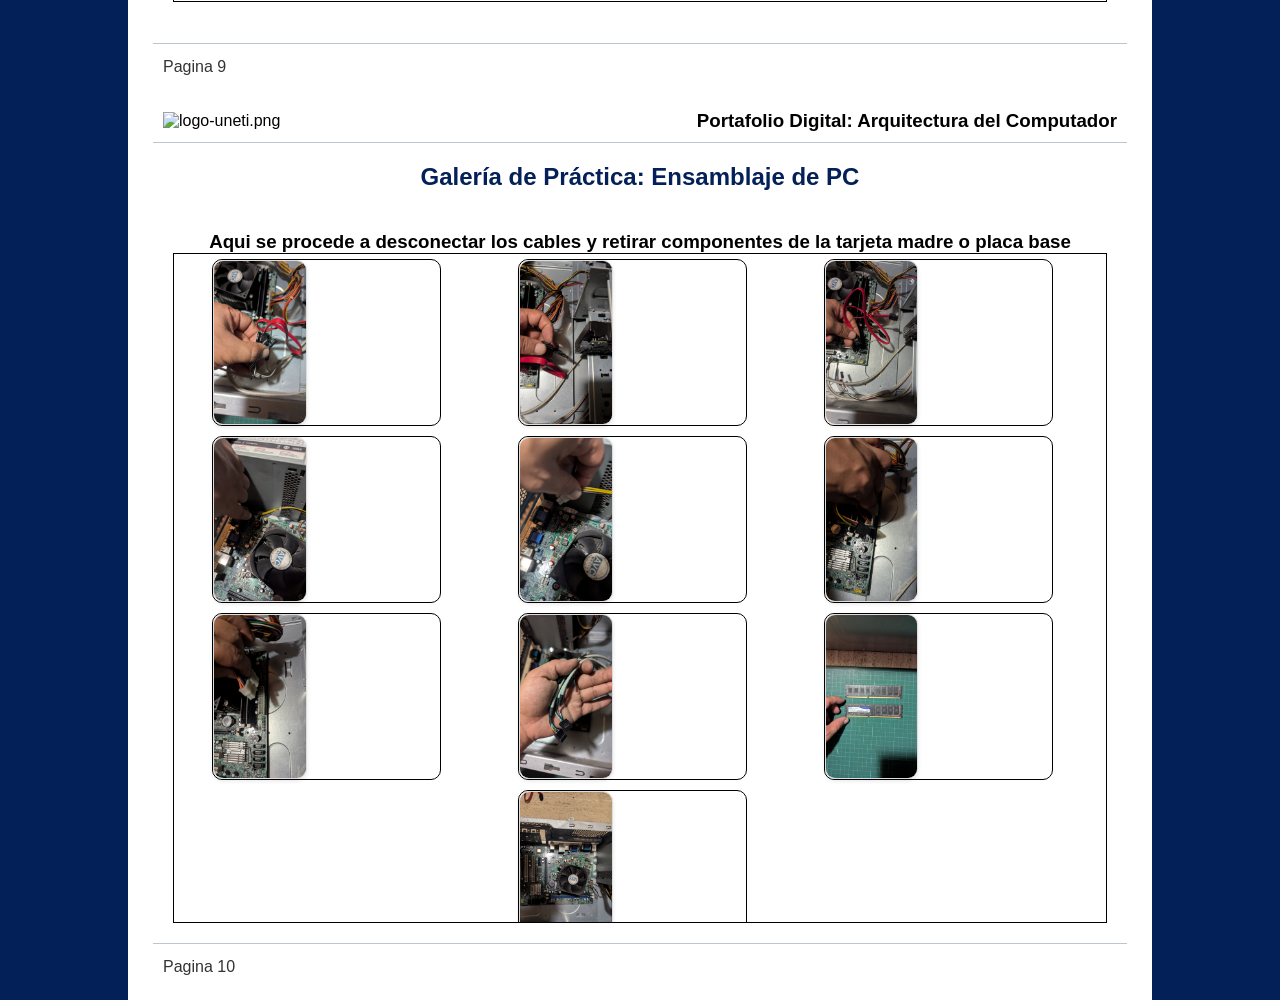
==== commit 4ae25100: "Agregando 3ra SD" ====
--- a/index.html
+++ b/index.html
@@ -525,6 +525,124 @@
             </footer>
         </section>
 
+        <section class="pagina" id="practica-ensamblaje">
+            <header>
+                <div>
+                    <h3>Portafolio Digital: Arquitectura del Computador</h3>
+                </div>
+                <div>
+                    <div class="contenedor-icono-uni">
+                        <img src="https://www.uneti.edu.ve/images/logo.png" alt="logo-uneti.png">
+                    </div>
+                </div>
+            </header>
+
+            <div class="main practica">
+                <h2 class="titulo-seccion">Galería de Práctica: Ensamblaje de PC</h2>
+                <div class="introduccion-practica">
+                    <p>La siguiente galería documenta los pasos realizados durante la práctica de desarmado y
+                        rearmado de un equipo.</p>
+                </div>
+
+                <h3>En esta galeria se muestra la identificacion de todos los componentes que se van a retirar</h3>
+                <div class="scroll-interno">
+                    <div class="contenedor-imagen-practica">
+                        <img src="imagenes_sd3/-2147483648_-211039.jpeg">
+                    </div>
+                    <div class="contenedor-imagen-practica">
+                        <img src="imagenes_sd3/-2147483648_-211040.jpeg">
+                    </div>
+                    <div class="contenedor-imagen-practica">
+                        <img src="imagenes_sd3/-2147483648_-211041.jpeg">
+                    </div>
+                    <div class="contenedor-imagen-practica">
+                        <img src="imagenes_sd3/-2147483648_-211042.jpeg">
+                    </div>
+                    <div class="contenedor-imagen-practica">
+                        <img src="imagenes_sd3/-2147483648_-211043.jpeg">
+                    </div>
+                    <div class="contenedor-imagen-practica">
+                        <img src="imagenes_sd3/-2147483648_-211044.jpeg">
+                    </div>
+                    <div class="contenedor-imagen-practica">
+                        <img src="imagenes_sd3/-2147483648_-211045.jpeg">
+                    </div>
+                    <div class="contenedor-imagen-practica">
+                        <img src="imagenes_sd3/-2147483648_-211046.jpeg">
+                    </div>
+                    <div class="contenedor-imagen-practica">
+                        <img src="imagenes_sd3/-2147483648_-211047.jpeg">
+                    </div>
+                </div>
+            </div>
+
+            <footer>
+                <div>
+                    <p>Pagina 9</p>
+                </div>
+            </footer>
+        </section>
+
+        <section class="pagina">
+            <header>
+                <div>
+                    <h3>Portafolio Digital: Arquitectura del Computador</h3>
+                </div>
+                <div>
+                    <div class="contenedor-icono-uni">
+                        <img src="https://www.uneti.edu.ve/images/logo.png" alt="logo-uneti.png">
+                    </div>
+                </div>
+            </header>
+
+            <div class="main practica">
+                <h2 class="titulo-seccion">Galería de Práctica: Ensamblaje de PC</h2>
+                <div class="introduccion-practica">
+                </div>
+
+                <h3>Aqui se procede a desconectar los cables y retirar componentes de la tarjeta madre o placa base</h3>
+                <div class="scroll-interno">
+                    <div class="contenedor-imagen-practica">
+                        <img src="imagenes_sd3/-2147483648_-211048.jpeg">
+                    </div>
+                    <div class="contenedor-imagen-practica">
+                        <img src="imagenes_sd3/-2147483648_-211049.jpeg">
+                    </div>
+                    <div class="contenedor-imagen-practica">
+                        <img src="imagenes_sd3/-2147483648_-211050.jpeg"
+                            >
+                    </div>
+                    <div class="contenedor-imagen-practica">
+                        <img src="imagenes_sd3/-2147483648_-211051.jpeg">
+                    </div>
+                    <div class="contenedor-imagen-practica">
+                        <img src="imagenes_sd3/-2147483648_-211052.jpeg">
+                    </div>
+                    <div class="contenedor-imagen-practica">
+                        <img src="imagenes_sd3/-2147483648_-211053.jpeg">
+                    </div>
+                    <div class="contenedor-imagen-practica">
+                        <img src="imagenes_sd3/-2147483648_-211054.jpeg">
+                    </div>
+                    <div class="contenedor-imagen-practica">
+                        <img src="imagenes_sd3/-2147483648_-211055.jpeg">
+                    </div>
+                    <div class="contenedor-imagen-practica">
+                        <img src="imagenes_sd3/-2147483648_-211056.jpeg">
+                    </div>
+                    <div class="contenedor-imagen-practica">
+                        <img src="imagenes_sd3/-2147483648_-211058.jpeg">
+                    </div>
+                </div>
+            </div>
+
+            <footer>
+                <div>
+                    <p>Pagina 10</p>
+                </div>
+            </footer>
+        </section>
+
     </main>
 </body>
 
--- a/portafolio.css
+++ b/portafolio.css
@@ -362,4 +362,49 @@
 .conclusion-final p {
     color: white;
     margin-bottom: 0;
+}
+
+/* ESTILOS CSS PARA LA PÁGINA DE PRÁCTICA */
+/* Añade esto a tu archivo portafolio.css */
+
+.main.practica {
+    display: flex;
+    flex-direction: column;
+    padding: 20px;
+}
+
+.introduccion-practica {
+    margin-bottom: 20px;
+    font-size: 1.1em;
+    color: #444;
+}
+
+.contenedor-imagen-practica {
+    text-align: center;
+    display: flex;
+    width: 25%;
+    height: 25%;
+    border: 1px solid black;
+    margin: 5px;
+    border-radius: 10px;
+}
+
+.contenedor-imagen-practica img {
+    object-fit: cover;
+    width: fit-content;
+    border: 1px solid #ddd;
+    border-radius: 10px;
+    box-shadow: 0 2px 4px rgba(0,0,0,0.1);
+}
+
+#practica-ensamblaje .scroll-interno {
+    max-height: calc(100% - 150px);
+    overflow-y: auto;
+}
+
+.scroll-interno {
+    border: 1px solid black;
+    display: flex;
+    flex-flow: row wrap;
+    justify-content: space-around;
 }
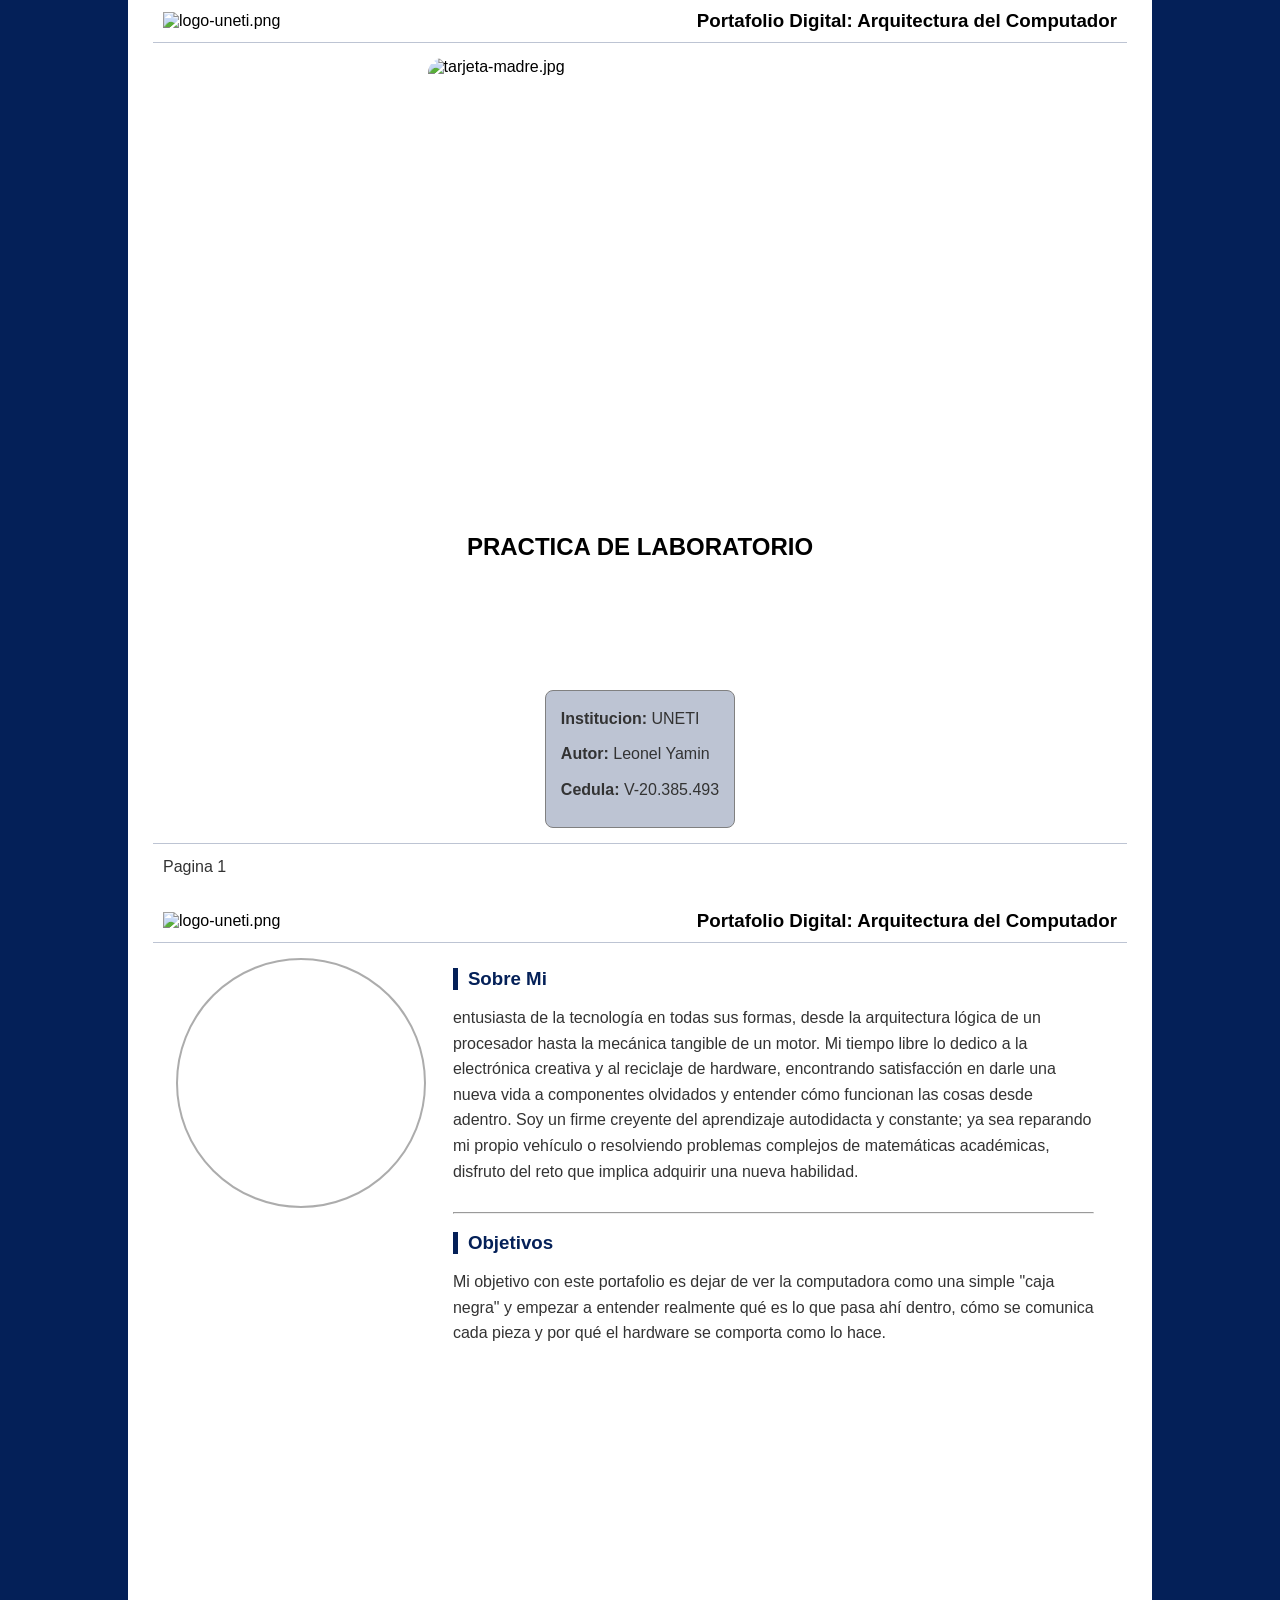
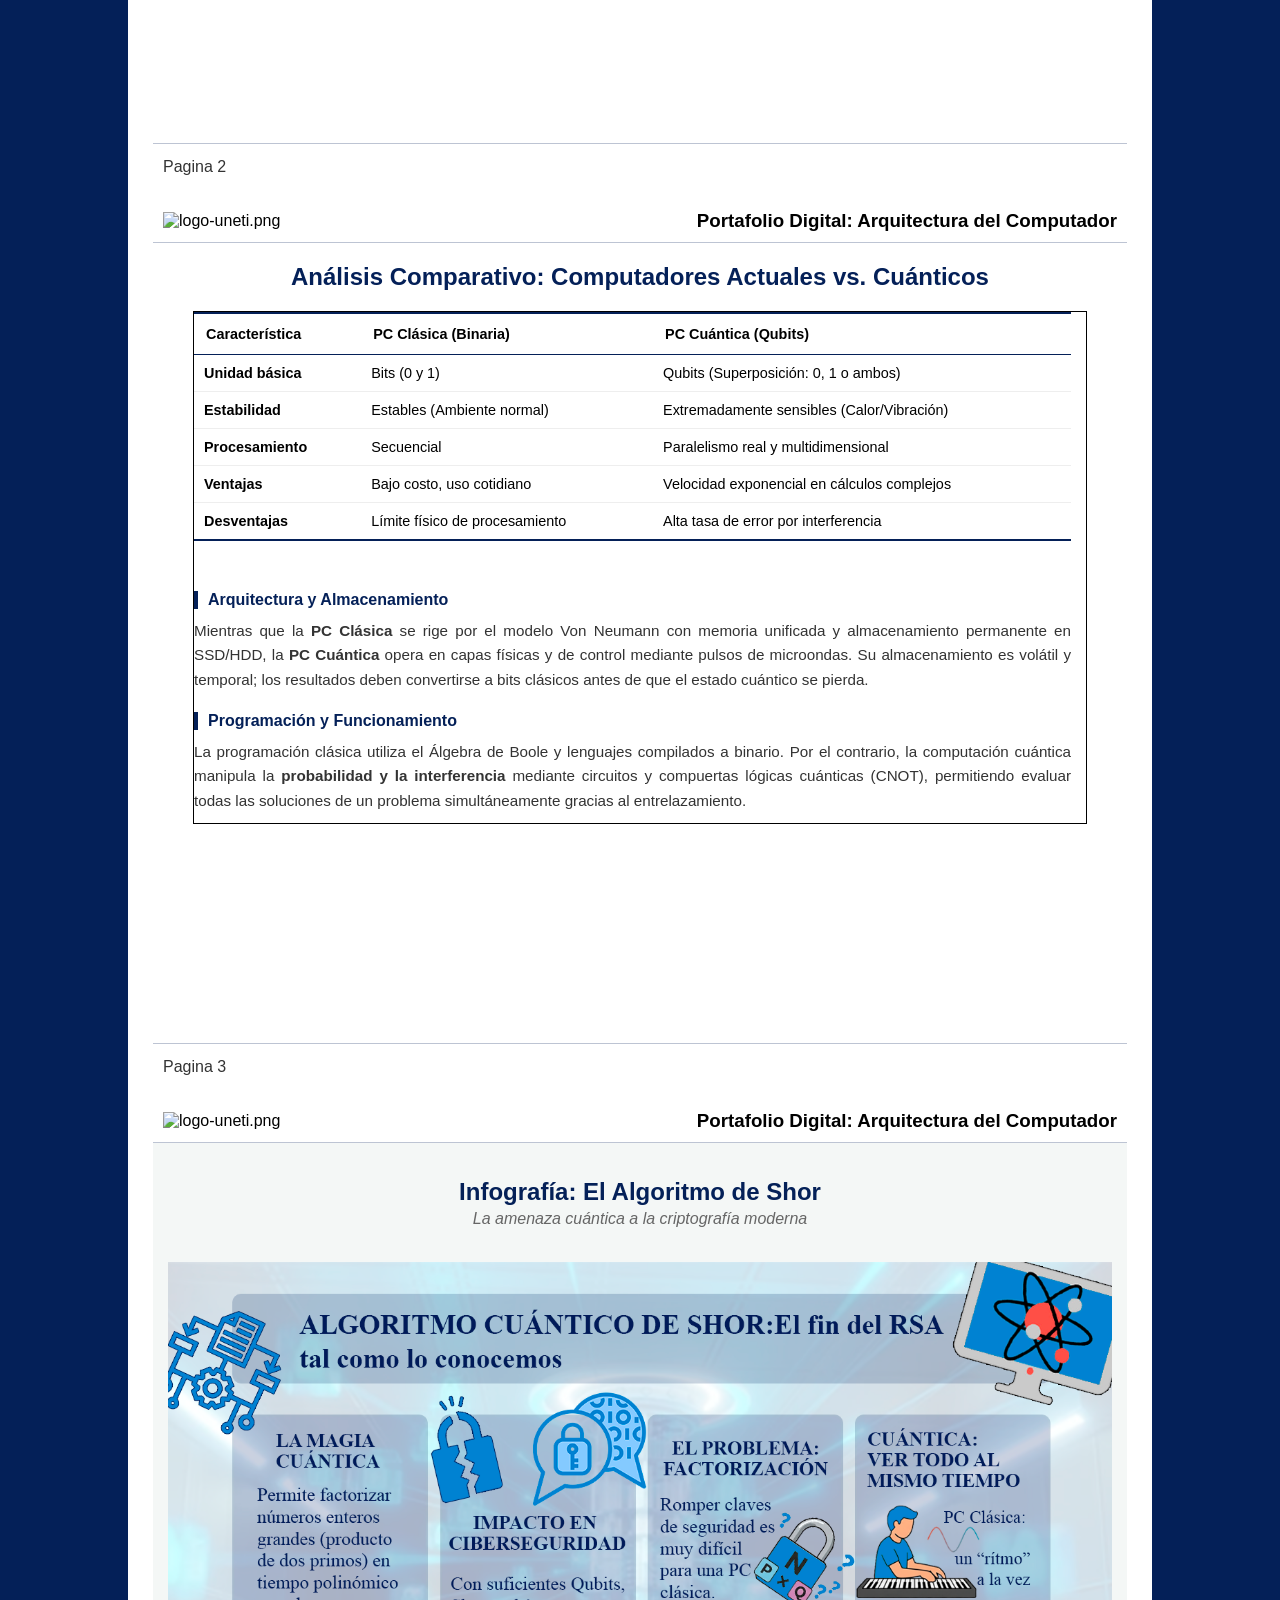
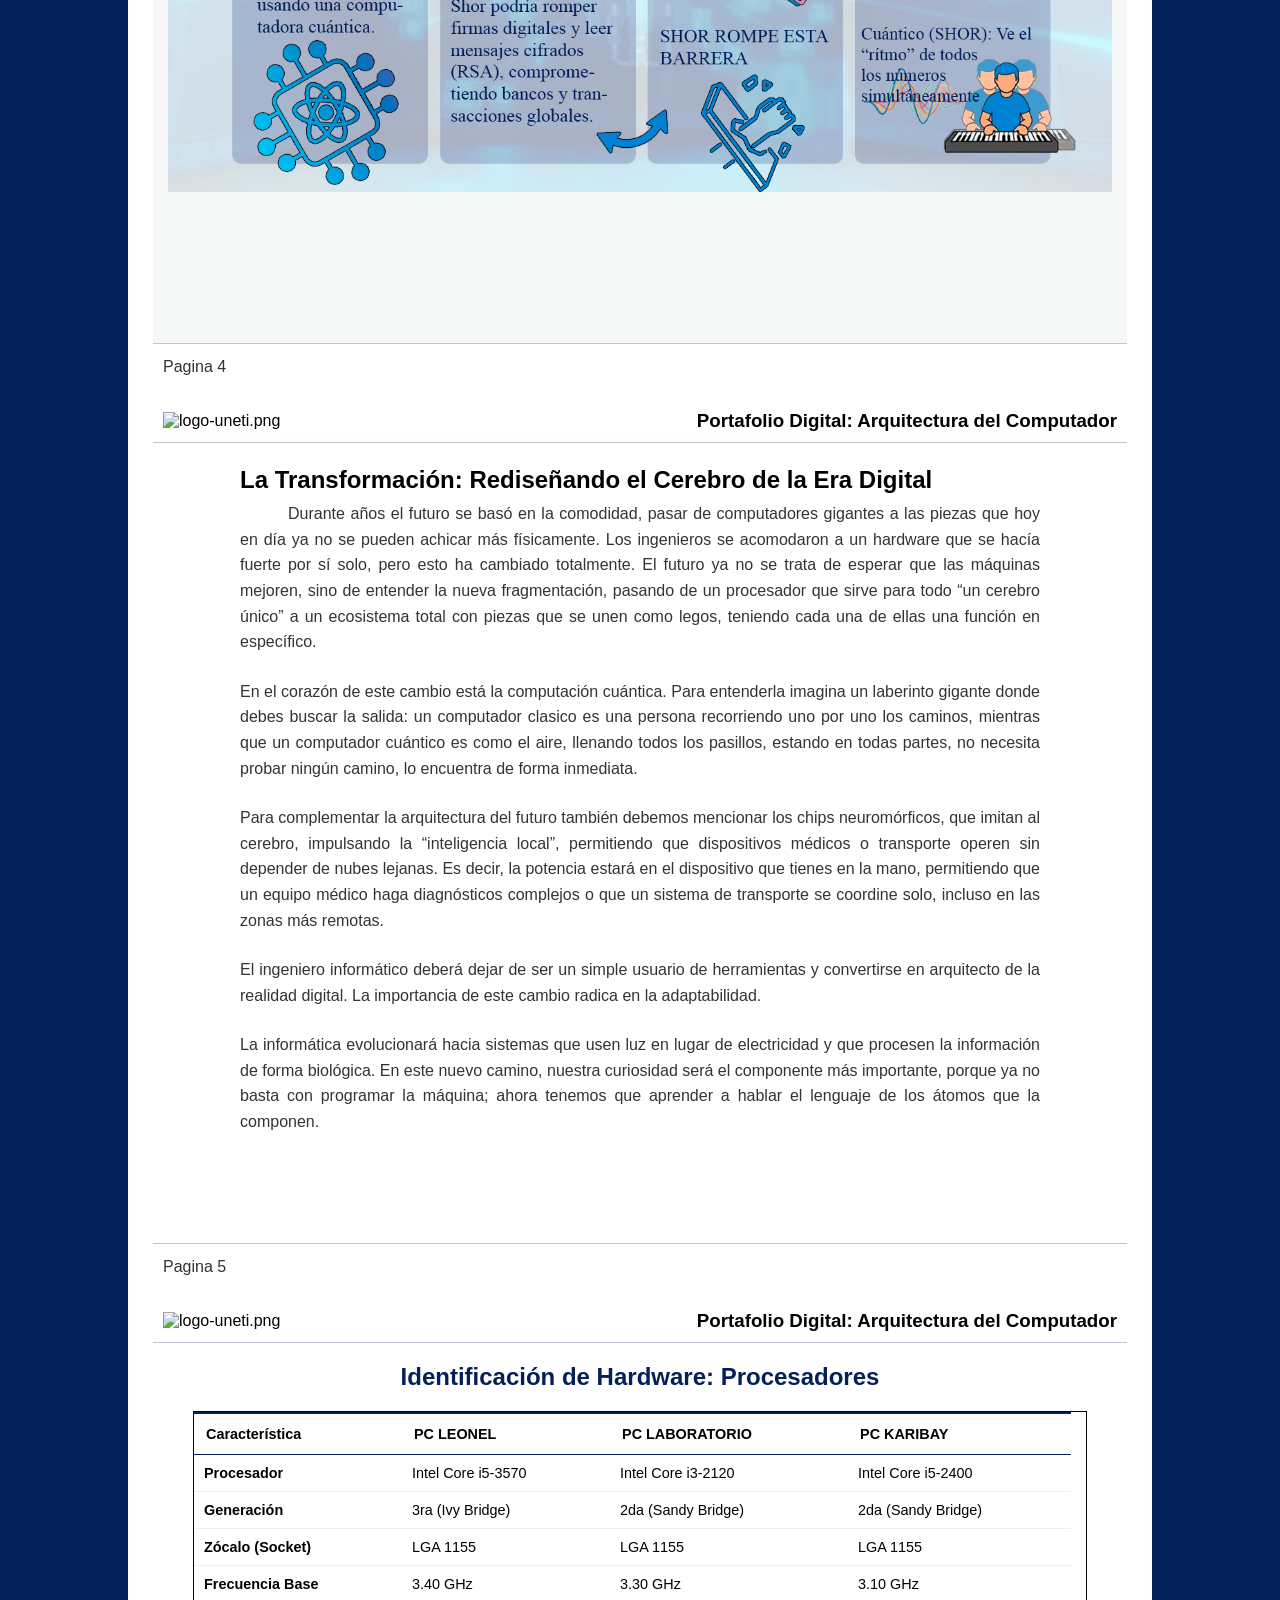
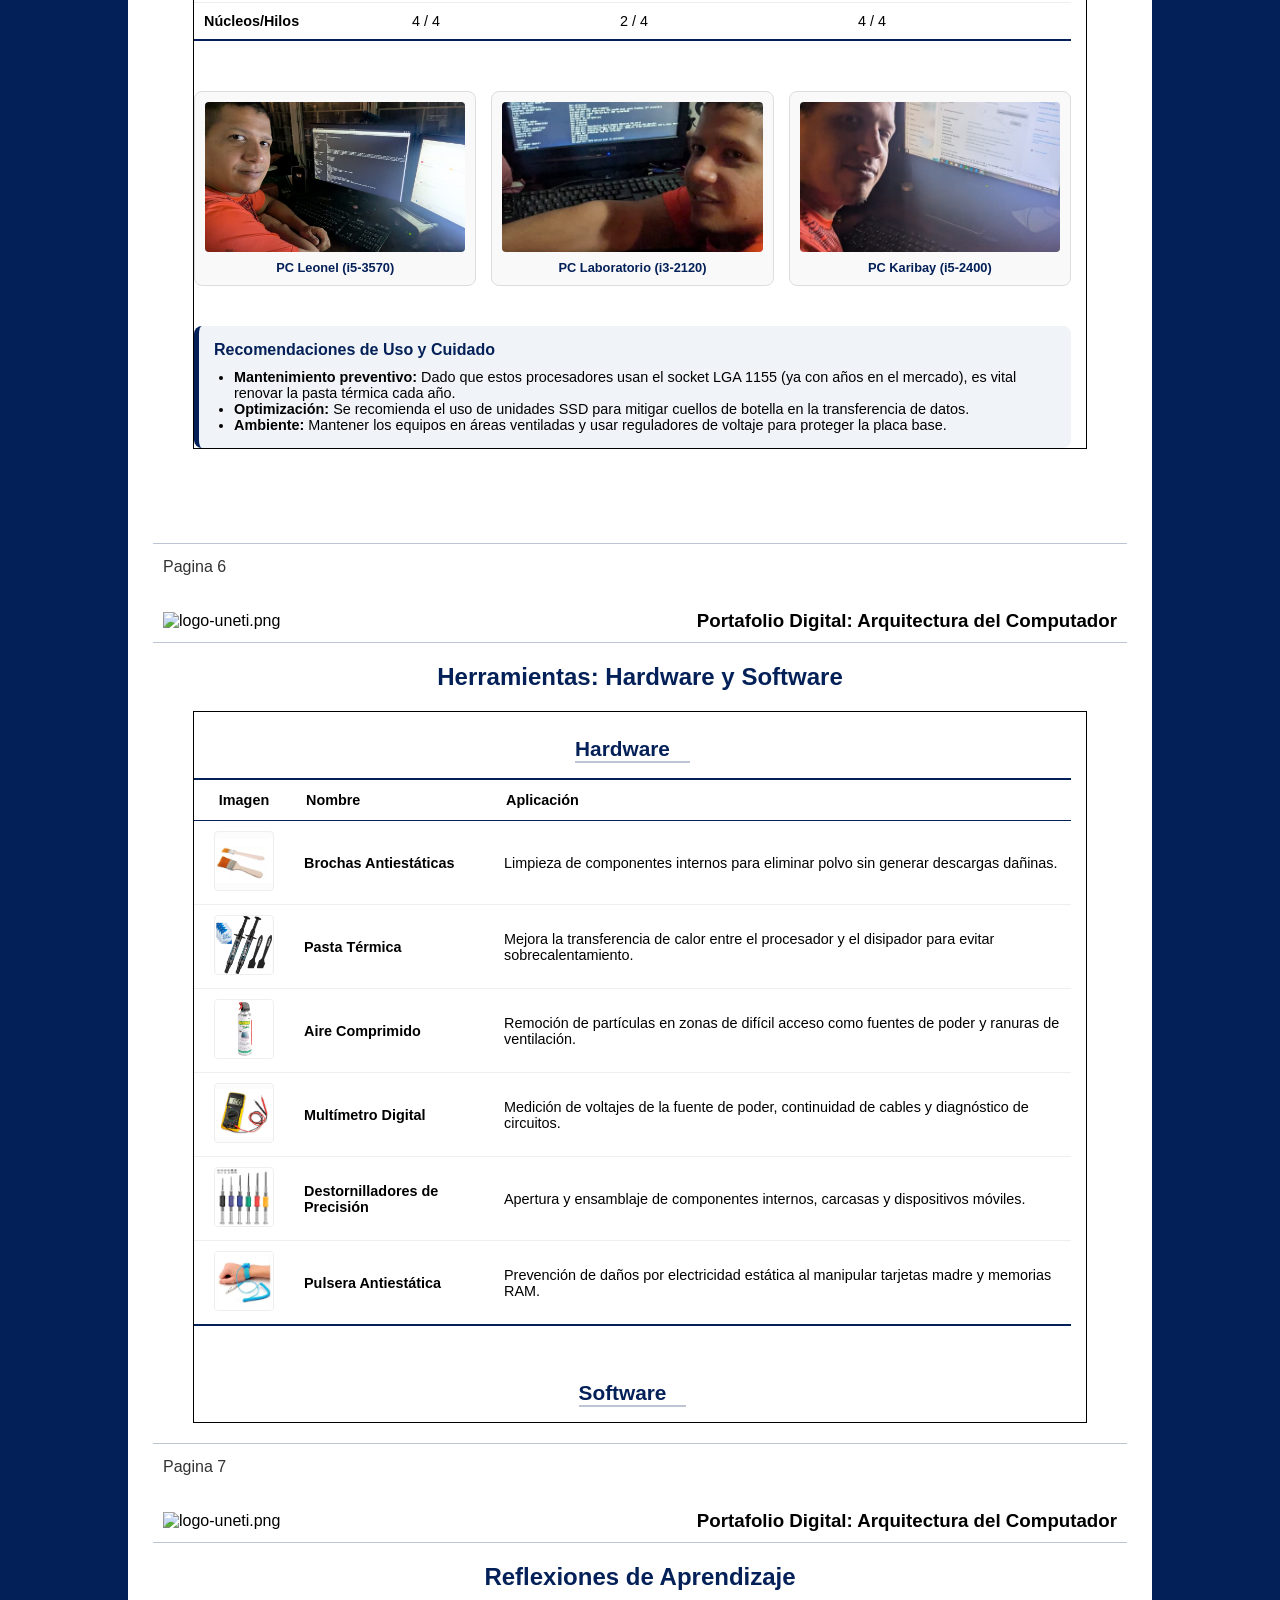
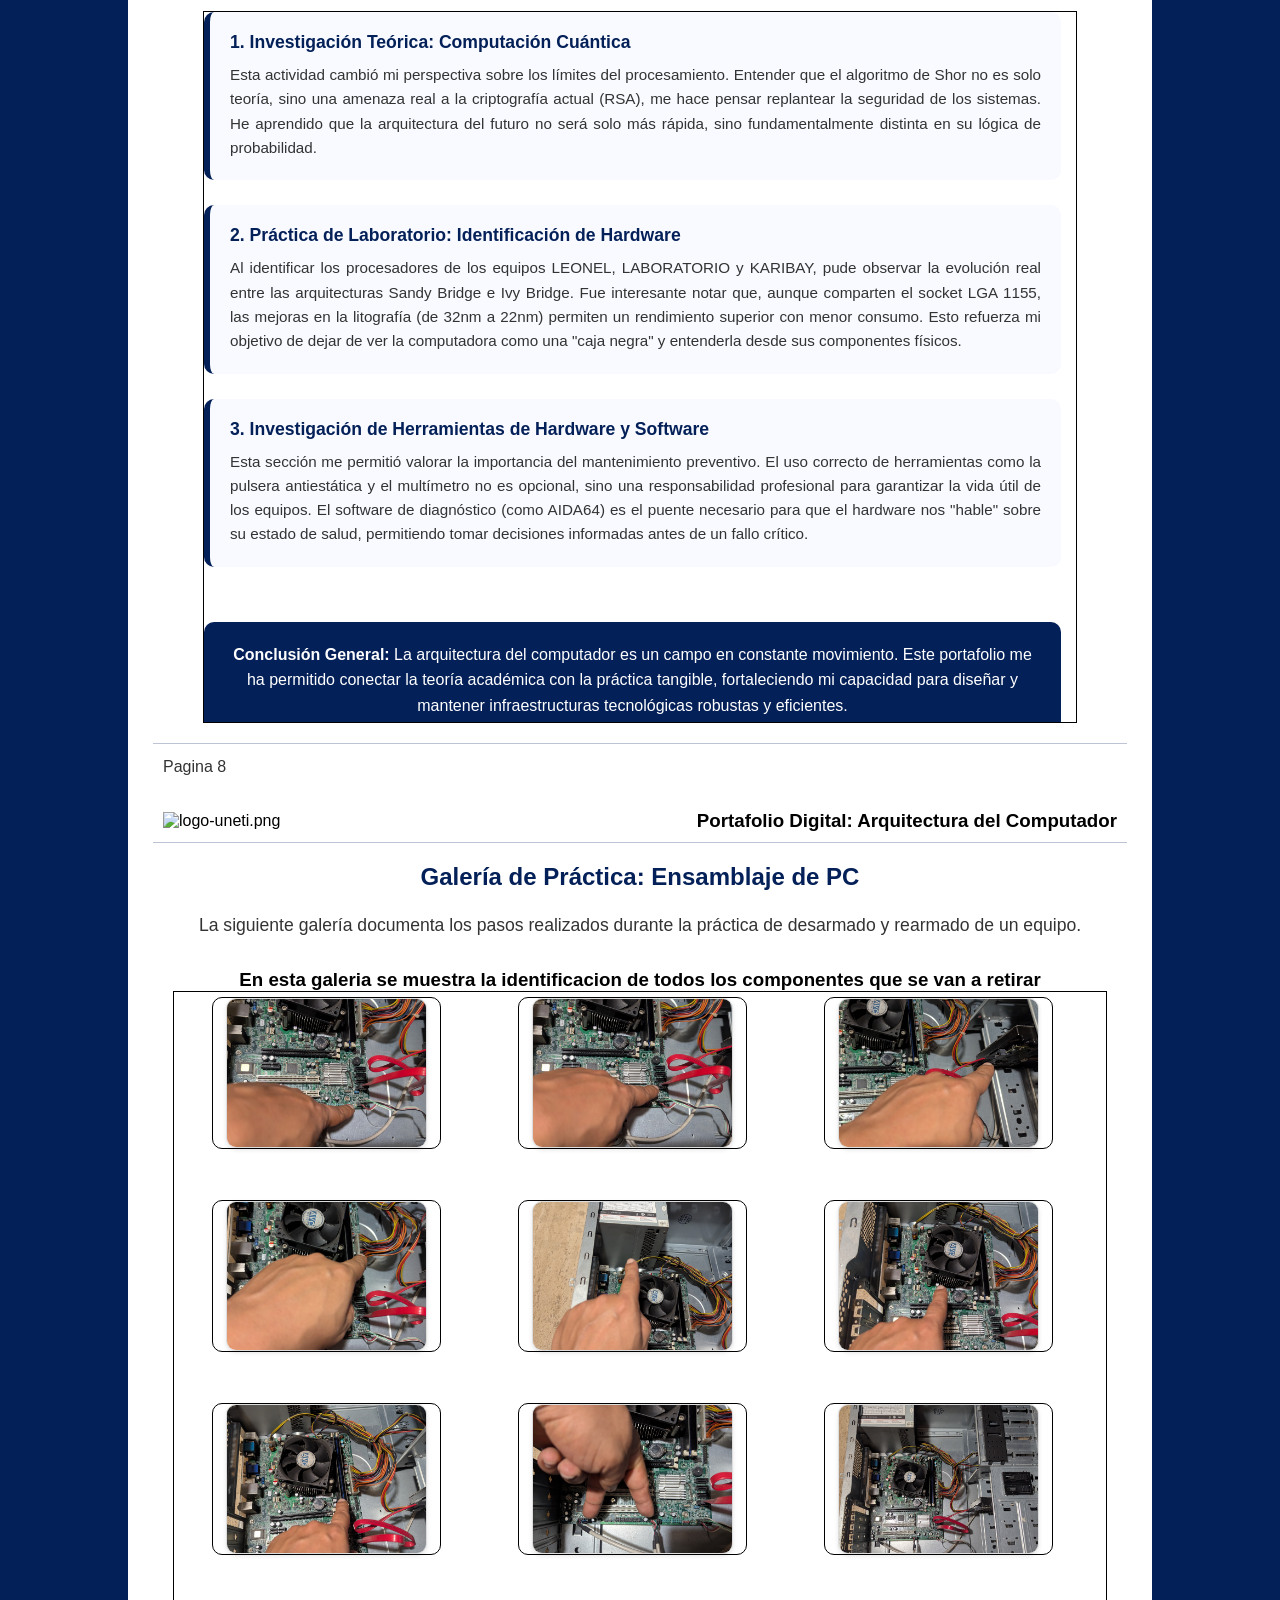
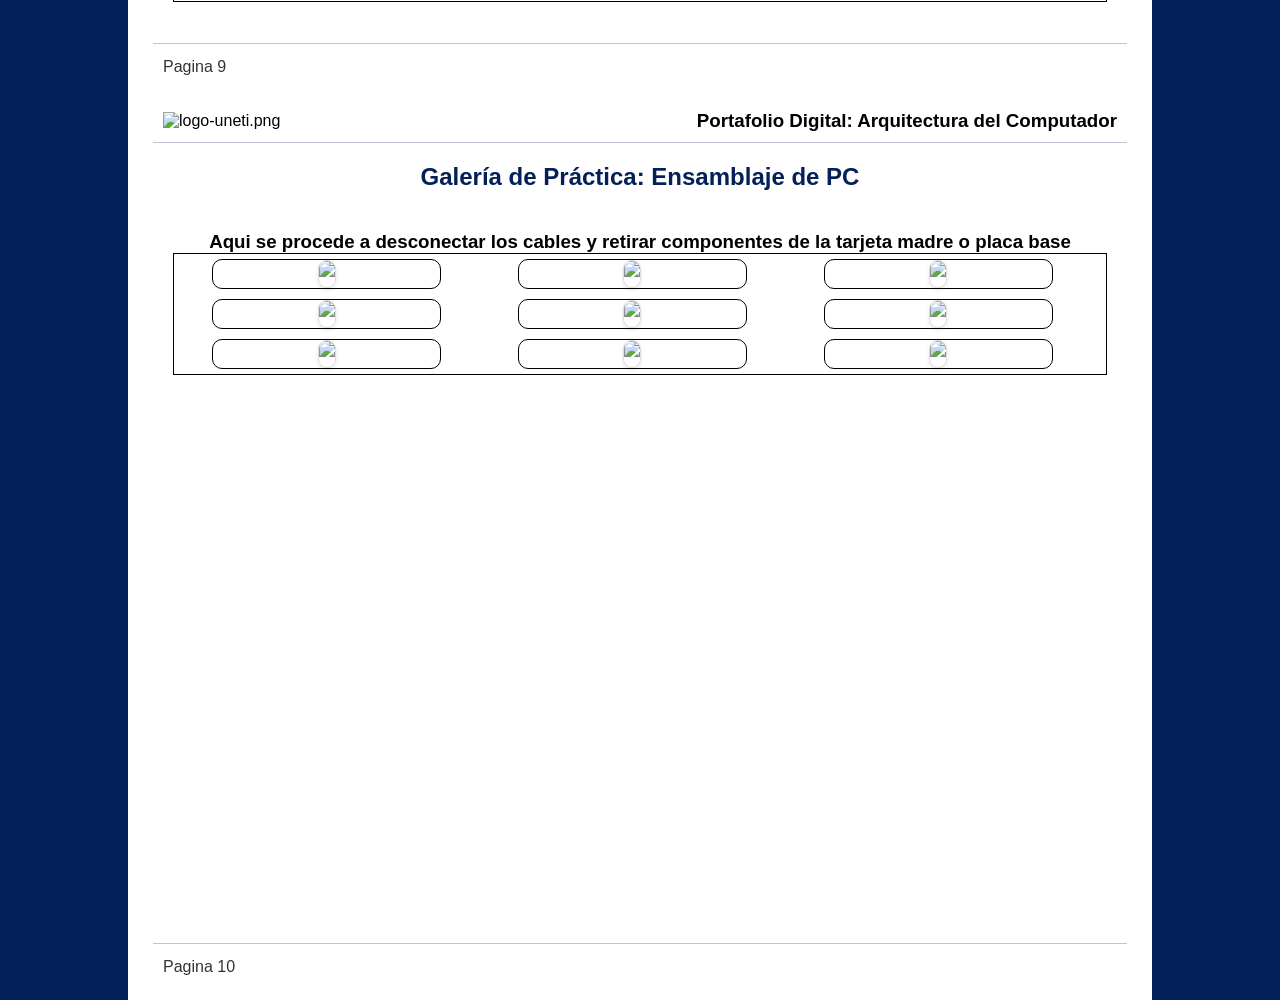
==== commit bd5d07fe: "modificando imagenes" ====
--- a/index.html
+++ b/index.html
@@ -547,31 +547,31 @@
                 <h3>En esta galeria se muestra la identificacion de todos los componentes que se van a retirar</h3>
                 <div class="scroll-interno">
                     <div class="contenedor-imagen-practica">
-                        <img src="imagenes_sd3/-2147483648_-211039.jpeg">
-                    </div>
-                    <div class="contenedor-imagen-practica">
-                        <img src="imagenes_sd3/-2147483648_-211040.jpeg">
-                    </div>
-                    <div class="contenedor-imagen-practica">
-                        <img src="imagenes_sd3/-2147483648_-211041.jpeg">
-                    </div>
-                    <div class="contenedor-imagen-practica">
-                        <img src="imagenes_sd3/-2147483648_-211042.jpeg">
-                    </div>
-                    <div class="contenedor-imagen-practica">
-                        <img src="imagenes_sd3/-2147483648_-211043.jpeg">
-                    </div>
-                    <div class="contenedor-imagen-practica">
-                        <img src="imagenes_sd3/-2147483648_-211044.jpeg">
-                    </div>
-                    <div class="contenedor-imagen-practica">
-                        <img src="imagenes_sd3/-2147483648_-211045.jpeg">
-                    </div>
-                    <div class="contenedor-imagen-practica">
-                        <img src="imagenes_sd3/-2147483648_-211046.jpeg">
-                    </div>
-                    <div class="contenedor-imagen-practica">
-                        <img src="imagenes_sd3/-2147483648_-211047.jpeg">
+                        <img src="imagenes_sd3/17.png">
+                    </div>
+                    <div class="contenedor-imagen-practica">
+                        <img src="imagenes_sd3/16.png">
+                    </div>
+                    <div class="contenedor-imagen-practica">
+                        <img src="imagenes_sd3/15.png">
+                    </div>
+                    <div class="contenedor-imagen-practica">
+                        <img src="imagenes_sd3/14.png">
+                    </div>
+                    <div class="contenedor-imagen-practica">
+                        <img src="imagenes_sd3/13.png">
+                    </div>
+                    <div class="contenedor-imagen-practica">
+                        <img src="imagenes_sd3/12.png">
+                    </div>
+                    <div class="contenedor-imagen-practica">
+                        <img src="imagenes_sd3/11.png">
+                    </div>
+                    <div class="contenedor-imagen-practica">
+                        <img src="imagenes_sd3/10.png">
+                    </div>
+                    <div class="contenedor-imagen-practica">
+                        <img src="imagenes_sd3/18.png">
                     </div>
                 </div>
             </div>
--- a/portafolio.css
+++ b/portafolio.css
@@ -382,6 +382,7 @@
 .contenedor-imagen-practica {
     text-align: center;
     display: flex;
+    justify-content: center;
     width: 25%;
     height: 25%;
     border: 1px solid black;
@@ -390,8 +391,8 @@
 }
 
 .contenedor-imagen-practica img {
-    object-fit: cover;
-    width: fit-content;
+    object-fit: fill;
+    width: auto;
     border: 1px solid #ddd;
     border-radius: 10px;
     box-shadow: 0 2px 4px rgba(0,0,0,0.1);
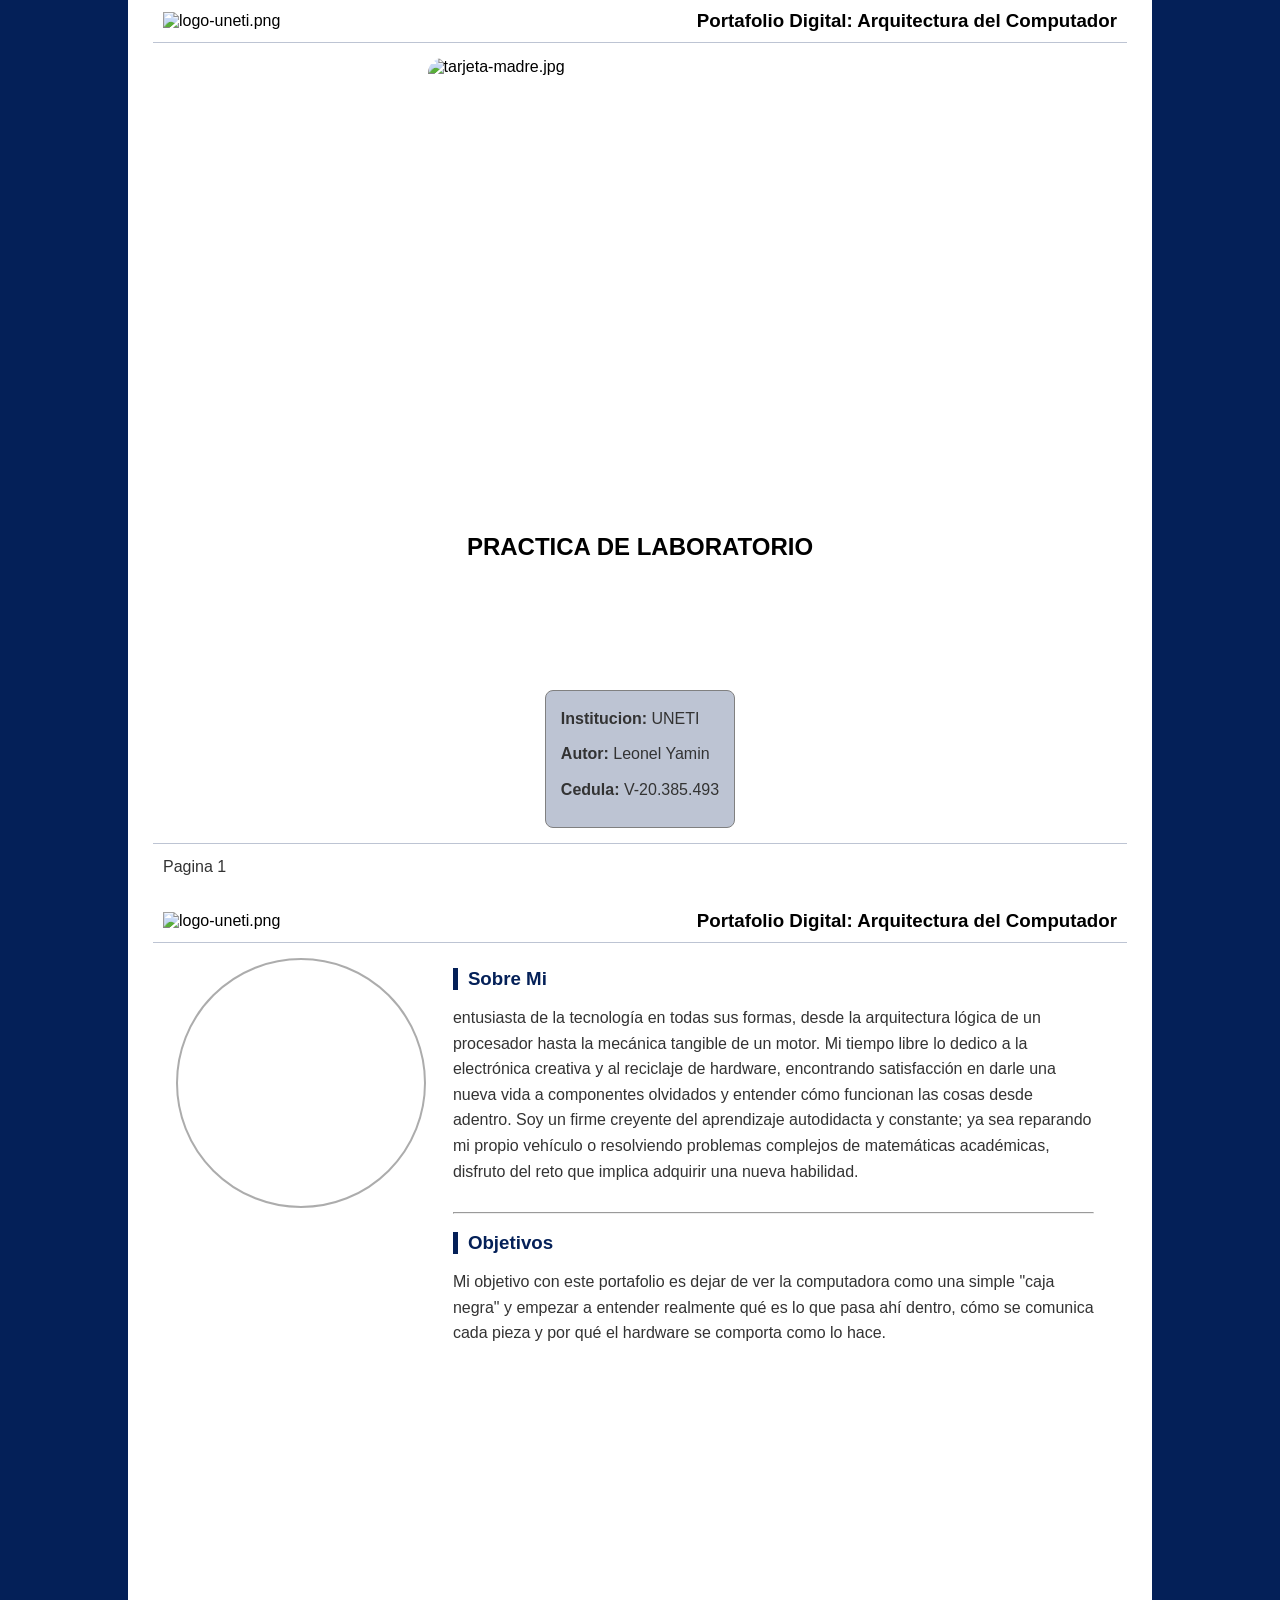
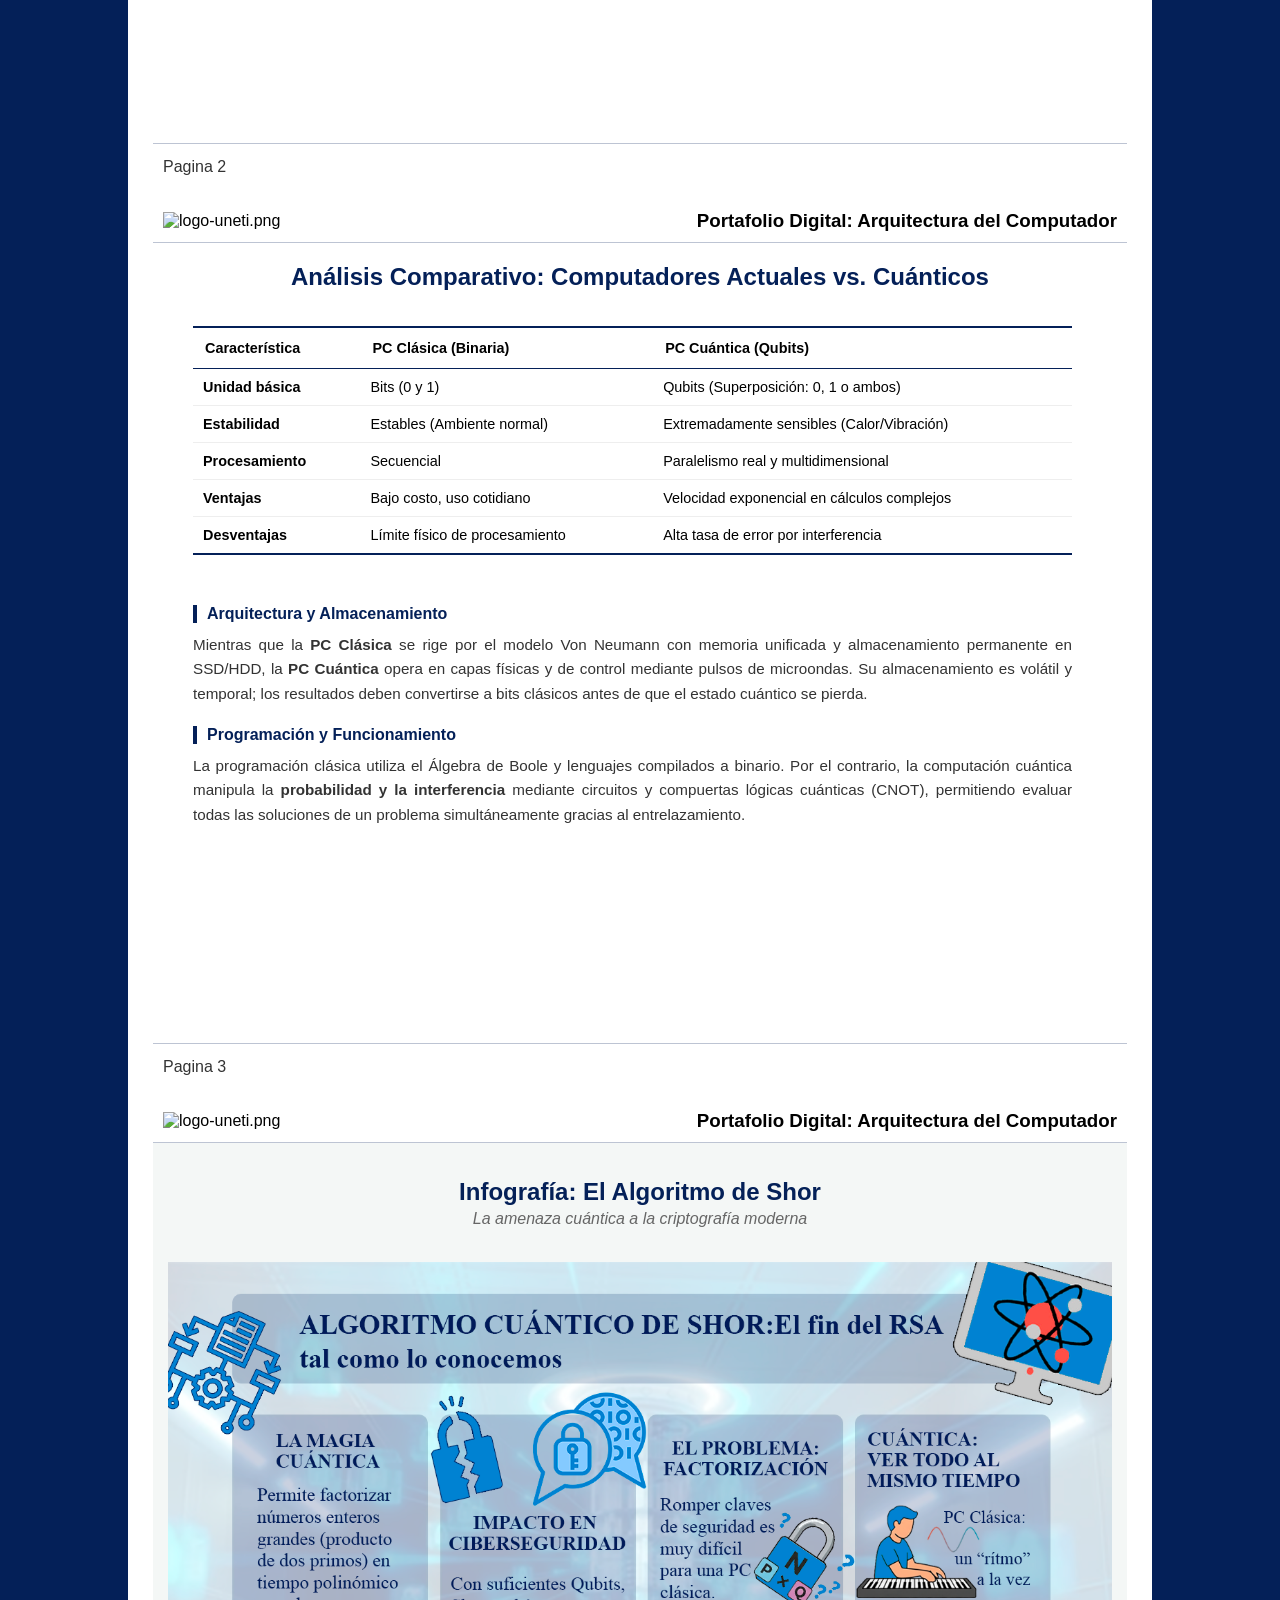
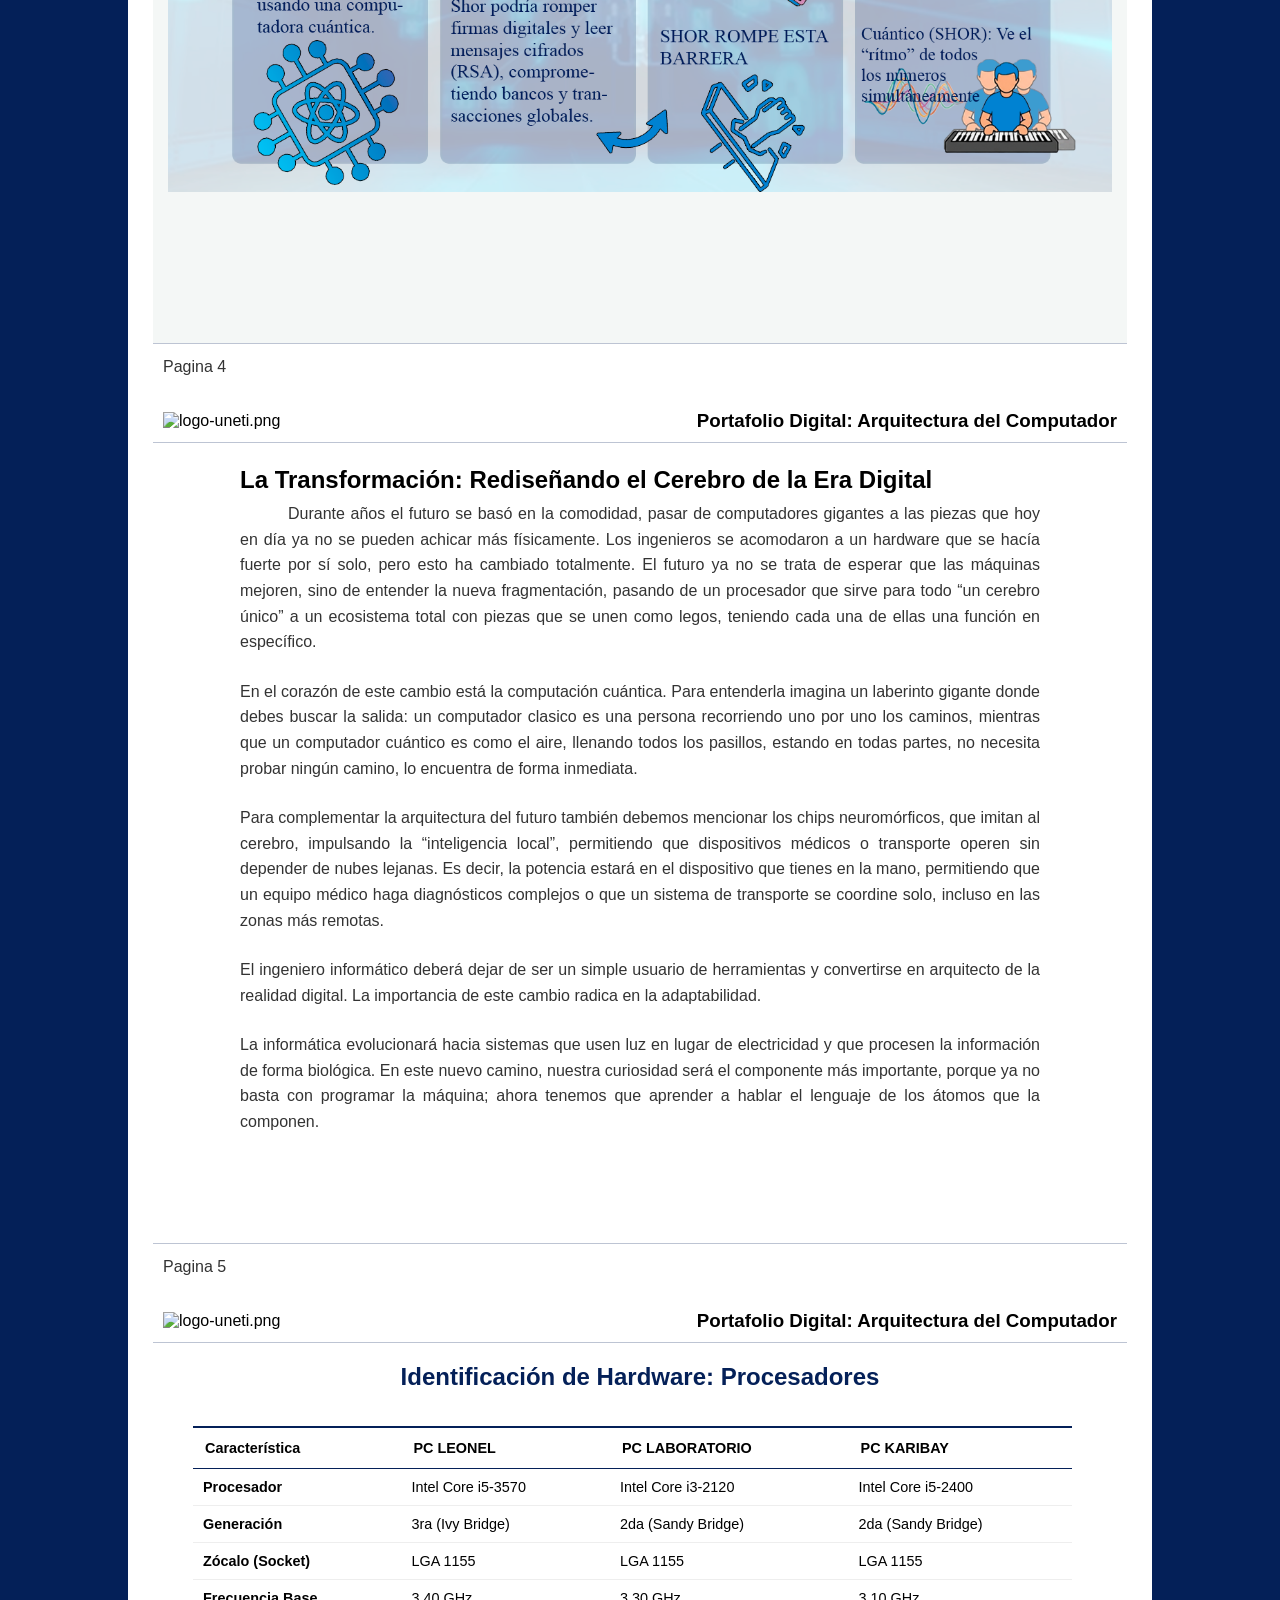
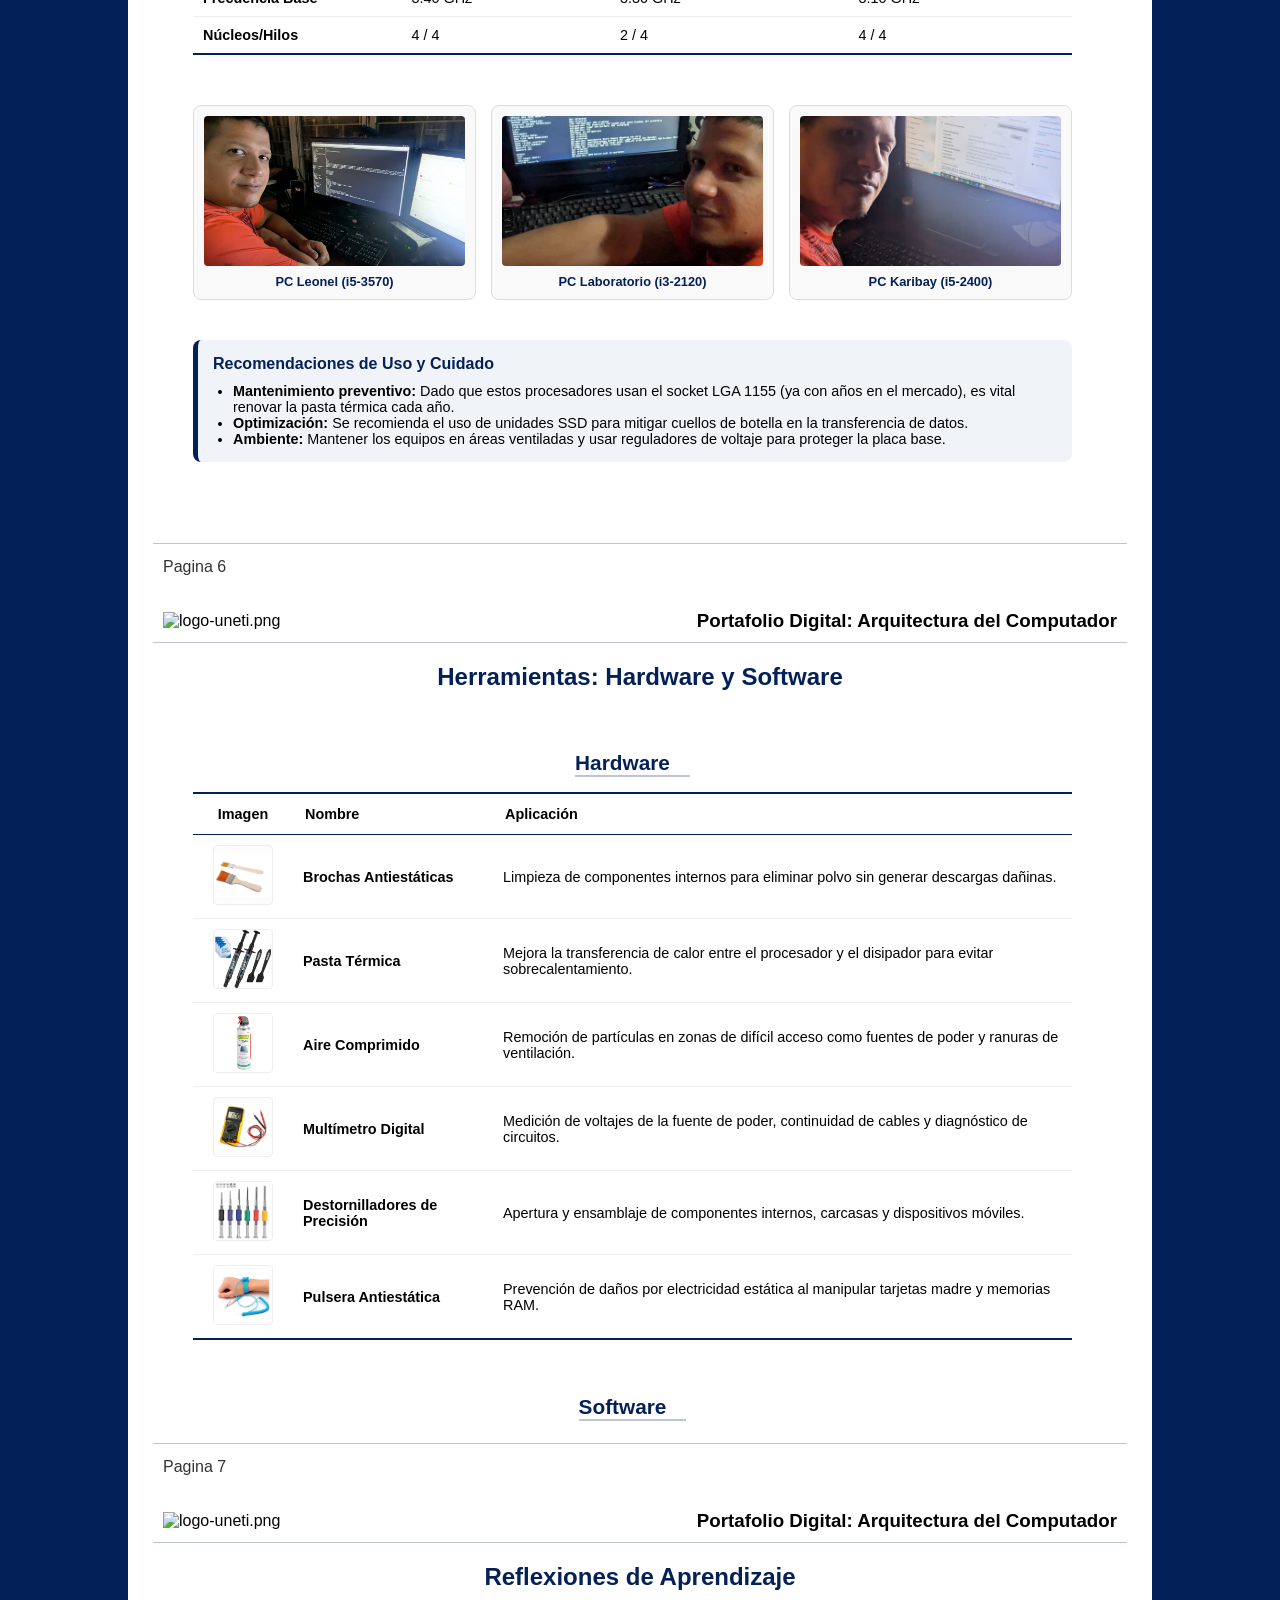
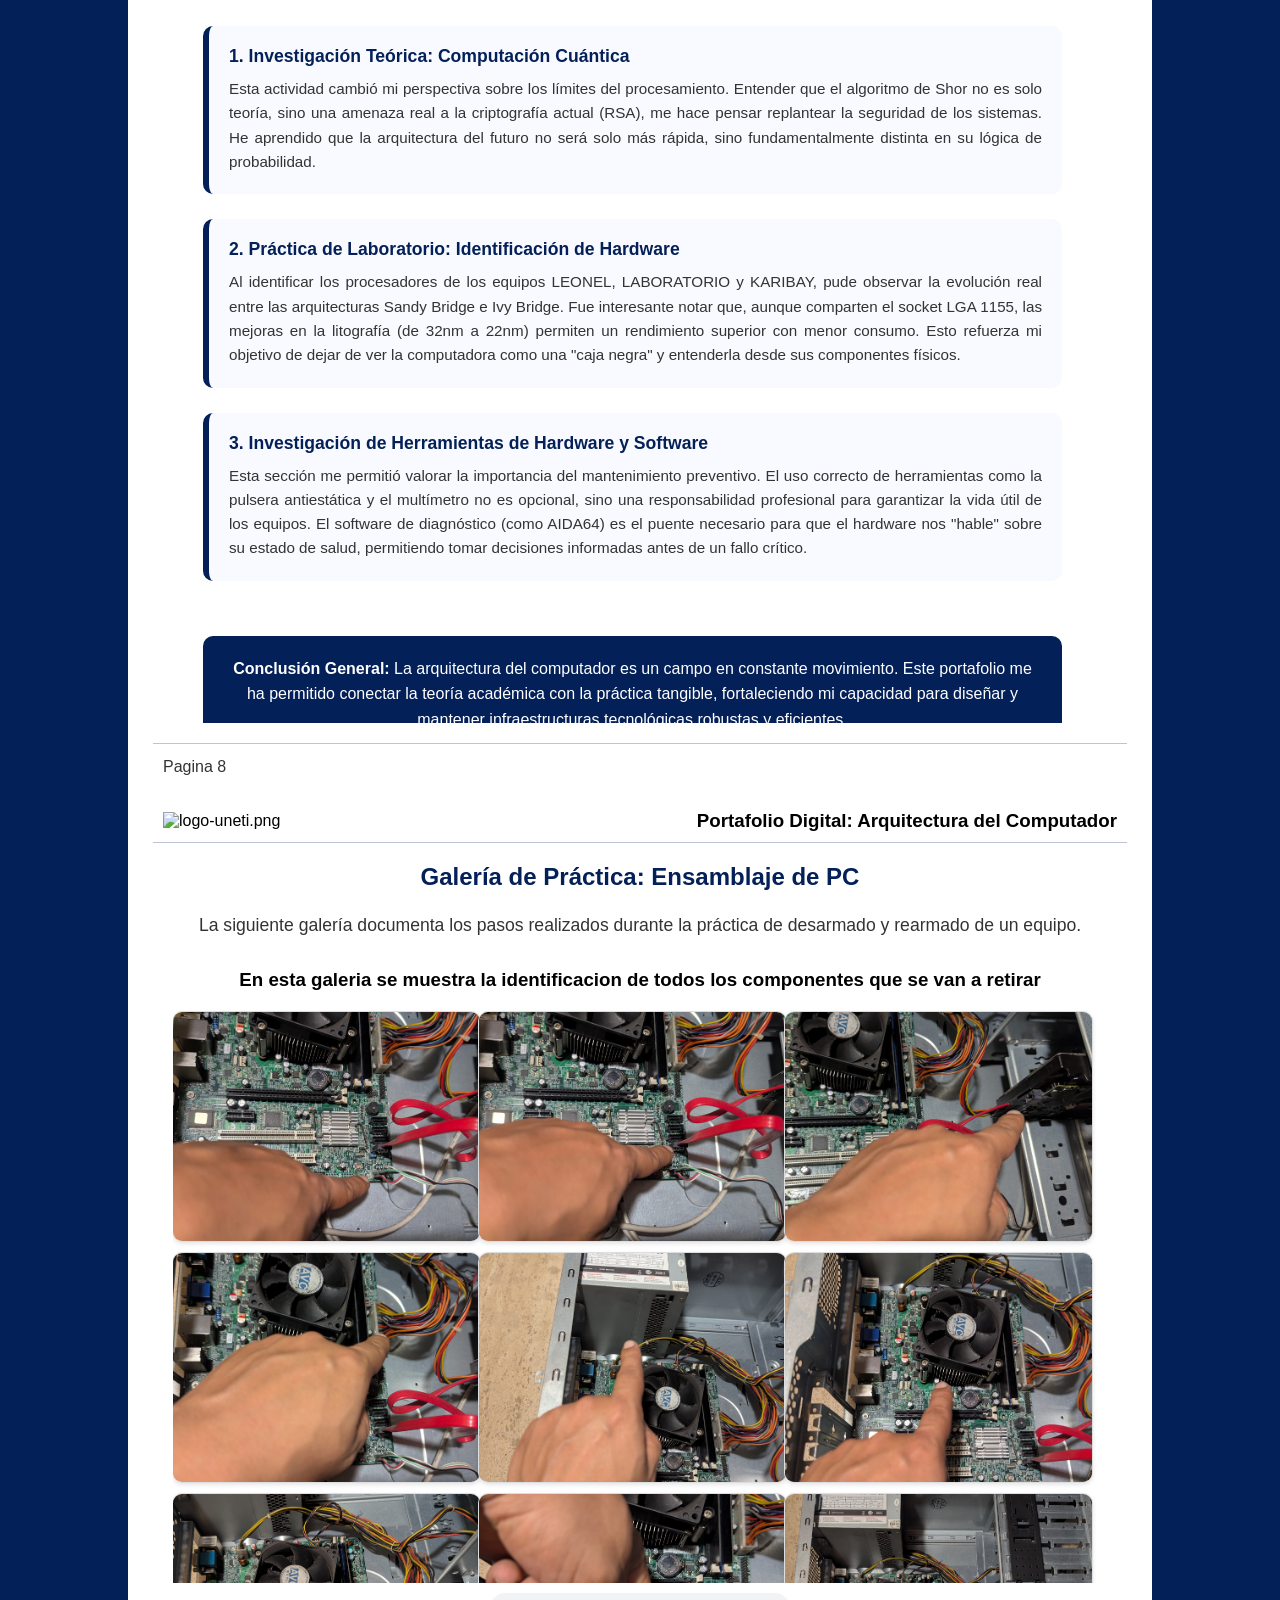
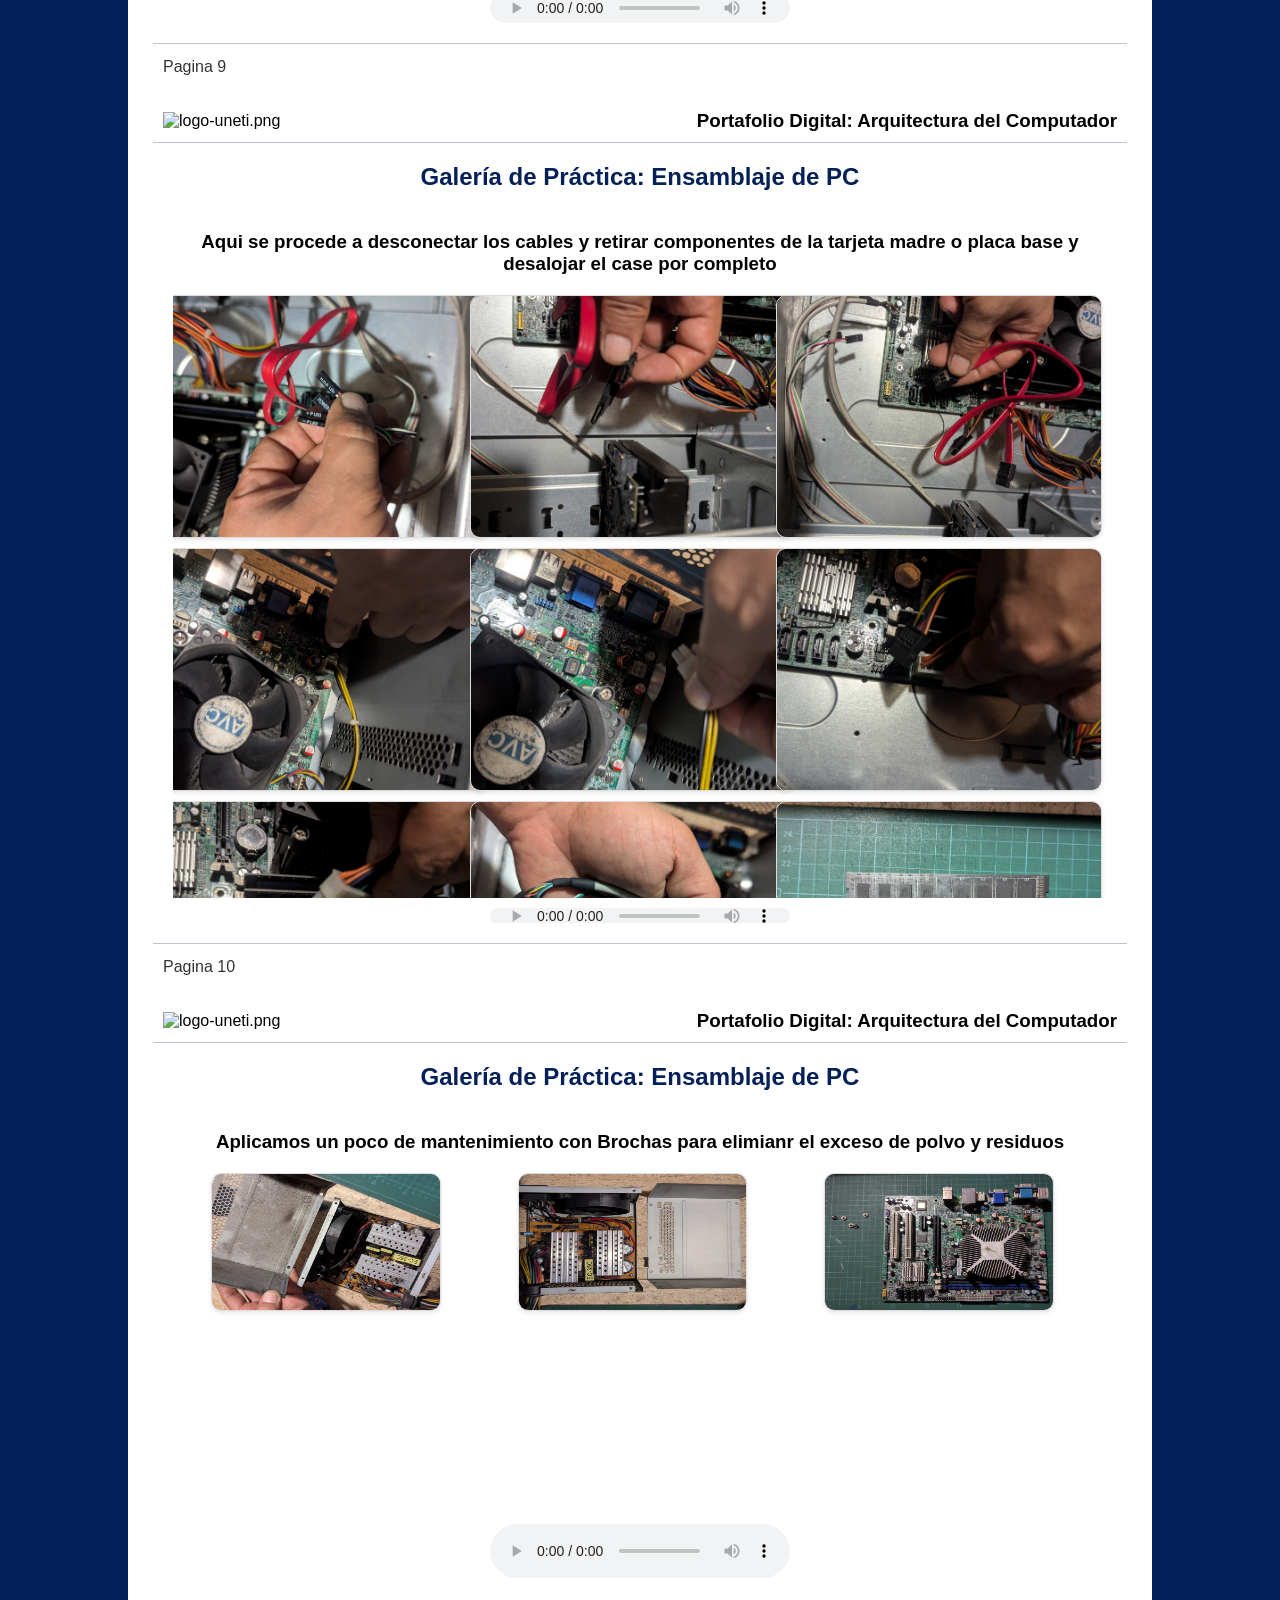
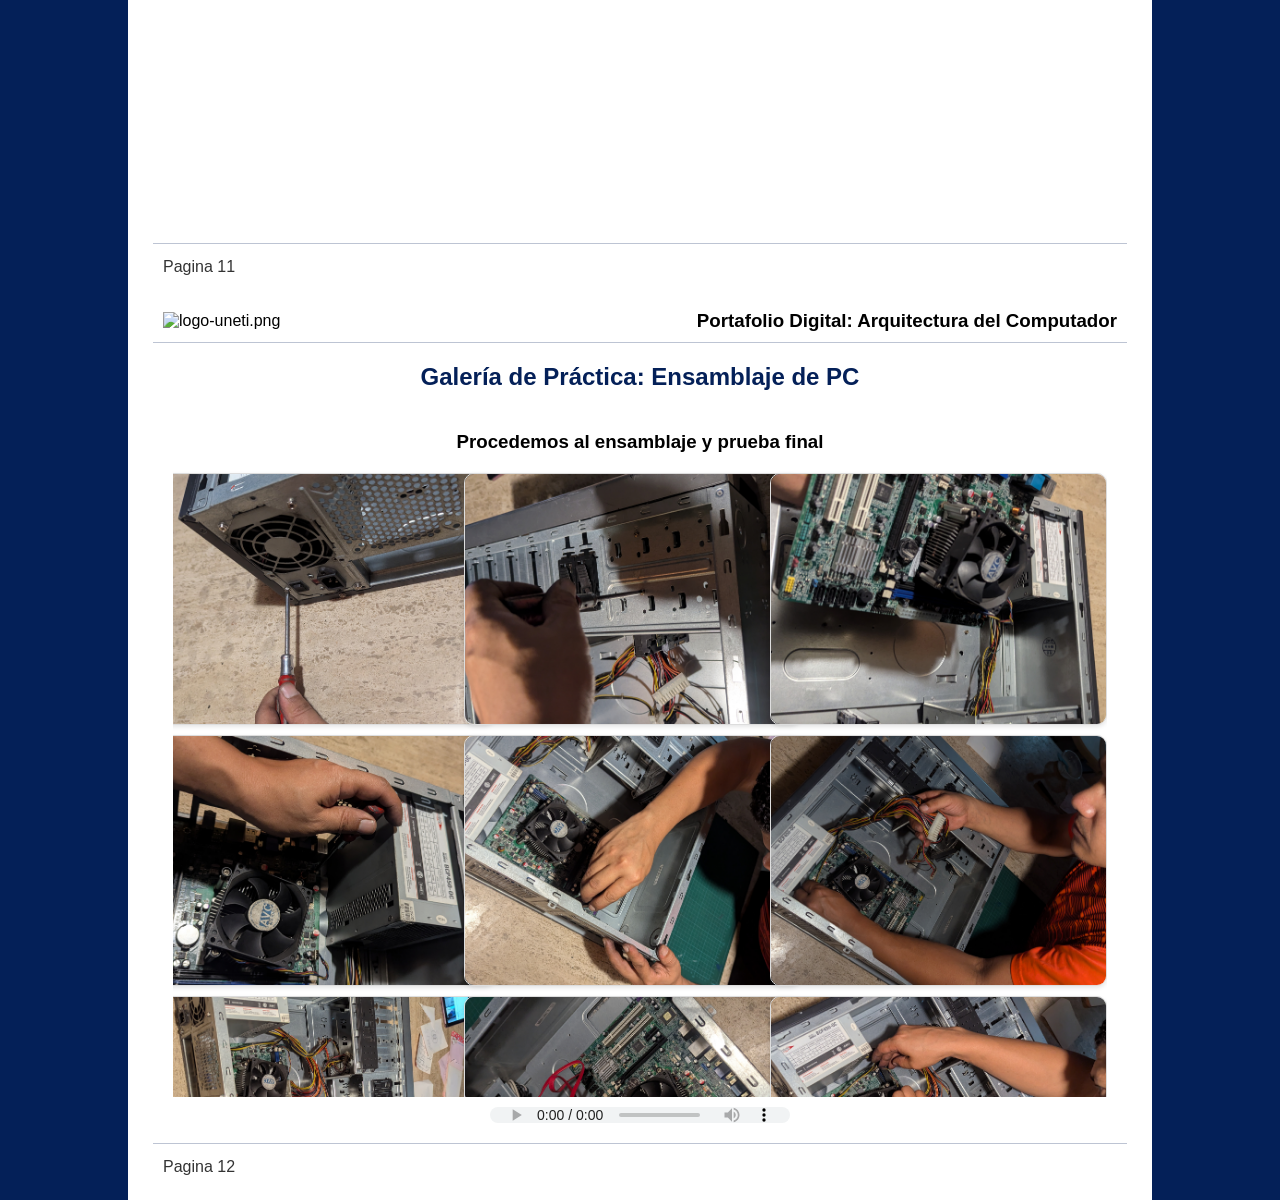
==== commit f74fe56e: "Imagenes reparadas y audios agregados" ====
--- a/index.html
+++ b/index.html
@@ -574,6 +574,7 @@
                         <img src="imagenes_sd3/18.png">
                     </div>
                 </div>
+                <audio class="audios" src="audios/15-06-2026 23.52.m4a" controls></audio>
             </div>
 
             <footer>
@@ -600,45 +601,186 @@
                 <div class="introduccion-practica">
                 </div>
 
-                <h3>Aqui se procede a desconectar los cables y retirar componentes de la tarjeta madre o placa base</h3>
+                <h3>Aqui se procede a desconectar los cables y retirar componentes de la tarjeta madre o placa base y desalojar el case por completo</h3>
                 <div class="scroll-interno">
                     <div class="contenedor-imagen-practica">
-                        <img src="imagenes_sd3/-2147483648_-211048.jpeg">
-                    </div>
-                    <div class="contenedor-imagen-practica">
-                        <img src="imagenes_sd3/-2147483648_-211049.jpeg">
-                    </div>
-                    <div class="contenedor-imagen-practica">
-                        <img src="imagenes_sd3/-2147483648_-211050.jpeg"
-                            >
-                    </div>
-                    <div class="contenedor-imagen-practica">
-                        <img src="imagenes_sd3/-2147483648_-211051.jpeg">
-                    </div>
-                    <div class="contenedor-imagen-practica">
-                        <img src="imagenes_sd3/-2147483648_-211052.jpeg">
-                    </div>
-                    <div class="contenedor-imagen-practica">
-                        <img src="imagenes_sd3/-2147483648_-211053.jpeg">
-                    </div>
-                    <div class="contenedor-imagen-practica">
-                        <img src="imagenes_sd3/-2147483648_-211054.jpeg">
-                    </div>
-                    <div class="contenedor-imagen-practica">
-                        <img src="imagenes_sd3/-2147483648_-211055.jpeg">
-                    </div>
-                    <div class="contenedor-imagen-practica">
-                        <img src="imagenes_sd3/-2147483648_-211056.jpeg">
-                    </div>
-                    <div class="contenedor-imagen-practica">
-                        <img src="imagenes_sd3/-2147483648_-211058.jpeg">
-                    </div>
-                </div>
+                        <img src="imagenes_sd3/9.png">
+                    </div>
+                    <div class="contenedor-imagen-practica">
+                        <img src="imagenes_sd3/8.png">
+                    </div>
+                    <div class="contenedor-imagen-practica">
+                        <img src="imagenes_sd3/7.png">
+                    </div>
+                    <div class="contenedor-imagen-practica">
+                        <img src="imagenes_sd3/6.png">
+                    </div>
+                    <div class="contenedor-imagen-practica">
+                        <img src="imagenes_sd3/5.png">
+                    </div>
+                    <div class="contenedor-imagen-practica">
+                        <img src="imagenes_sd3/4.png">
+                    </div>
+                    <div class="contenedor-imagen-practica">
+                        <img src="imagenes_sd3/3.png">
+                    </div>
+                    <div class="contenedor-imagen-practica">
+                        <img src="imagenes_sd3/2.png">
+                    </div>
+                    <div class="contenedor-imagen-practica">
+                        <img src="imagenes_sd3/1.png">
+                    </div>
+                    <div class="contenedor-imagen-practica">
+                        <img src="imagenes_sd3/69.png">
+                    </div>
+                    <div class="contenedor-imagen-practica">
+                        <img src="imagenes_sd3/68.png">
+                    </div>
+                    <div class="contenedor-imagen-practica">
+                        <img src="imagenes_sd3/67.png">
+                    </div>
+                    <div class="contenedor-imagen-practica">
+                        <img src="imagenes_sd3/66.png">
+                    </div>
+                    <div class="contenedor-imagen-practica">
+                        <img src="imagenes_sd3/65.png">
+                    </div>
+                    <div class="contenedor-imagen-practica">
+                        <img src="imagenes_sd3/64.png">
+                    </div>
+                    <div class="contenedor-imagen-practica">
+                        <img src="imagenes_sd3/63.png">
+                    </div>
+                </div>
+                <audio class="audios" src="audios/15-06-2026 23.54.m4a" controls></audio>
             </div>
 
             <footer>
                 <div>
                     <p>Pagina 10</p>
+                </div>
+            </footer>
+        </section>
+
+        <section class="pagina">
+            <header>
+                <div>
+                    <h3>Portafolio Digital: Arquitectura del Computador</h3>
+                </div>
+                <div>
+                    <div class="contenedor-icono-uni">
+                        <img src="https://www.uneti.edu.ve/images/logo.png" alt="logo-uneti.png">
+                    </div>
+                </div>
+            </header>
+
+            <div class="main practica">
+                <h2 class="titulo-seccion">Galería de Práctica: Ensamblaje de PC</h2>
+                <div class="introduccion-practica">
+                </div>
+
+                <h3>Aplicamos un poco de mantenimiento con Brochas para elimianr el exceso de polvo y residuos</h3>
+                <div class="scroll-interno">
+                    <div class="contenedor-imagen-practica">
+                        <img src="imagenes_sd3/62.png">
+                    </div>
+                    <div class="contenedor-imagen-practica">
+                        <img src="imagenes_sd3/61.png">
+                    </div>
+                    <div class="contenedor-imagen-practica">
+                        <img src="imagenes_sd3/58.png">
+                    </div>
+                </div>
+                <audio class="audios" src="audios/15-06-2026 23.55.m4a" controls></audio>
+            </div>
+
+            <footer>
+                <div>
+                    <p>Pagina 11</p>
+                </div>
+            </footer>
+        </section>
+
+        <section class="pagina">
+            <header>
+                <div>
+                    <h3>Portafolio Digital: Arquitectura del Computador</h3>
+                </div>
+                <div>
+                    <div class="contenedor-icono-uni">
+                        <img src="https://www.uneti.edu.ve/images/logo.png" alt="logo-uneti.png">
+                    </div>
+                </div>
+            </header>
+
+            <div class="main practica">
+                <h2 class="titulo-seccion">Galería de Práctica: Ensamblaje de PC</h2>
+                <div class="introduccion-practica">
+                </div>
+
+                <h3>Procedemos al ensamblaje y prueba final</h3>
+                <div class="scroll-interno">
+                    <div class="contenedor-imagen-practica">
+                        <img src="imagenes_sd3/60.png">
+                    </div>
+                    <div class="contenedor-imagen-practica">
+                        <img src="imagenes_sd3/59.png">
+                    </div>
+                    <div class="contenedor-imagen-practica">
+                        <img src="imagenes_sd3/57.png">
+                    </div>
+                    <div class="contenedor-imagen-practica">
+                        <img src="imagenes_sd3/56.png">
+                    </div>
+                    <div class="contenedor-imagen-practica">
+                        <img src="imagenes_sd3/55.png">
+                    </div>
+                    <div class="contenedor-imagen-practica">
+                        <img src="imagenes_sd3/52.png">
+                    </div>
+                    <div class="contenedor-imagen-practica">
+                        <img src="imagenes_sd3/47.png">
+                    </div>
+                    <div class="contenedor-imagen-practica">
+                        <img src="imagenes_sd3/46.png">
+                    </div>
+                    <div class="contenedor-imagen-practica">
+                        <img src="imagenes_sd3/45.png">
+                    </div>
+                    <div class="contenedor-imagen-practica">
+                        <img src="imagenes_sd3/44.png">
+                    </div>
+                    <div class="contenedor-imagen-practica">
+                        <img src="imagenes_sd3/43.png">
+                    </div>
+                    <div class="contenedor-imagen-practica">
+                        <img src="imagenes_sd3/42.png">
+                    </div>
+                    <div class="contenedor-imagen-practica">
+                        <img src="imagenes_sd3/41.png">
+                    </div>
+                    <div class="contenedor-imagen-practica">
+                        <img src="imagenes_sd3/40.png">
+                    </div>
+                    <div class="contenedor-imagen-practica">
+                        <img src="imagenes_sd3/34.png">
+                    </div>
+                    <div class="contenedor-imagen-practica">
+                        <img src="imagenes_sd3/32.png">
+                    </div>
+                    <div class="contenedor-imagen-practica">
+                        <img src="imagenes_sd3/31.png">
+                    </div>
+                    <div class="contenedor-imagen-practica">
+                        <img src="imagenes_sd3/29.png">
+                    </div>
+                </div>
+                <audio class="audios" src="audios/15-06-2026 23.56.m4a" controls></audio>
+            </div>
+
+            <footer>
+                <div>
+                    <p>Pagina 12</p>
                 </div>
             </footer>
         </section>
--- a/portafolio.css
+++ b/portafolio.css
@@ -371,6 +371,7 @@
     display: flex;
     flex-direction: column;
     padding: 20px;
+    text-align: center;
 }
 
 .introduccion-practica {
@@ -384,15 +385,13 @@
     display: flex;
     justify-content: center;
     width: 25%;
-    height: 25%;
-    border: 1px solid black;
+    height: 40%;
     margin: 5px;
     border-radius: 10px;
 }
 
 .contenedor-imagen-practica img {
-    object-fit: fill;
-    width: auto;
+    width: 450px;
     border: 1px solid #ddd;
     border-radius: 10px;
     box-shadow: 0 2px 4px rgba(0,0,0,0.1);
@@ -404,8 +403,12 @@
 }
 
 .scroll-interno {
-    border: 1px solid black;
+    margin-top: 15px;
     display: flex;
     flex-flow: row wrap;
     justify-content: space-around;
+}
+
+.audios {
+    margin-top: 10px;
 }
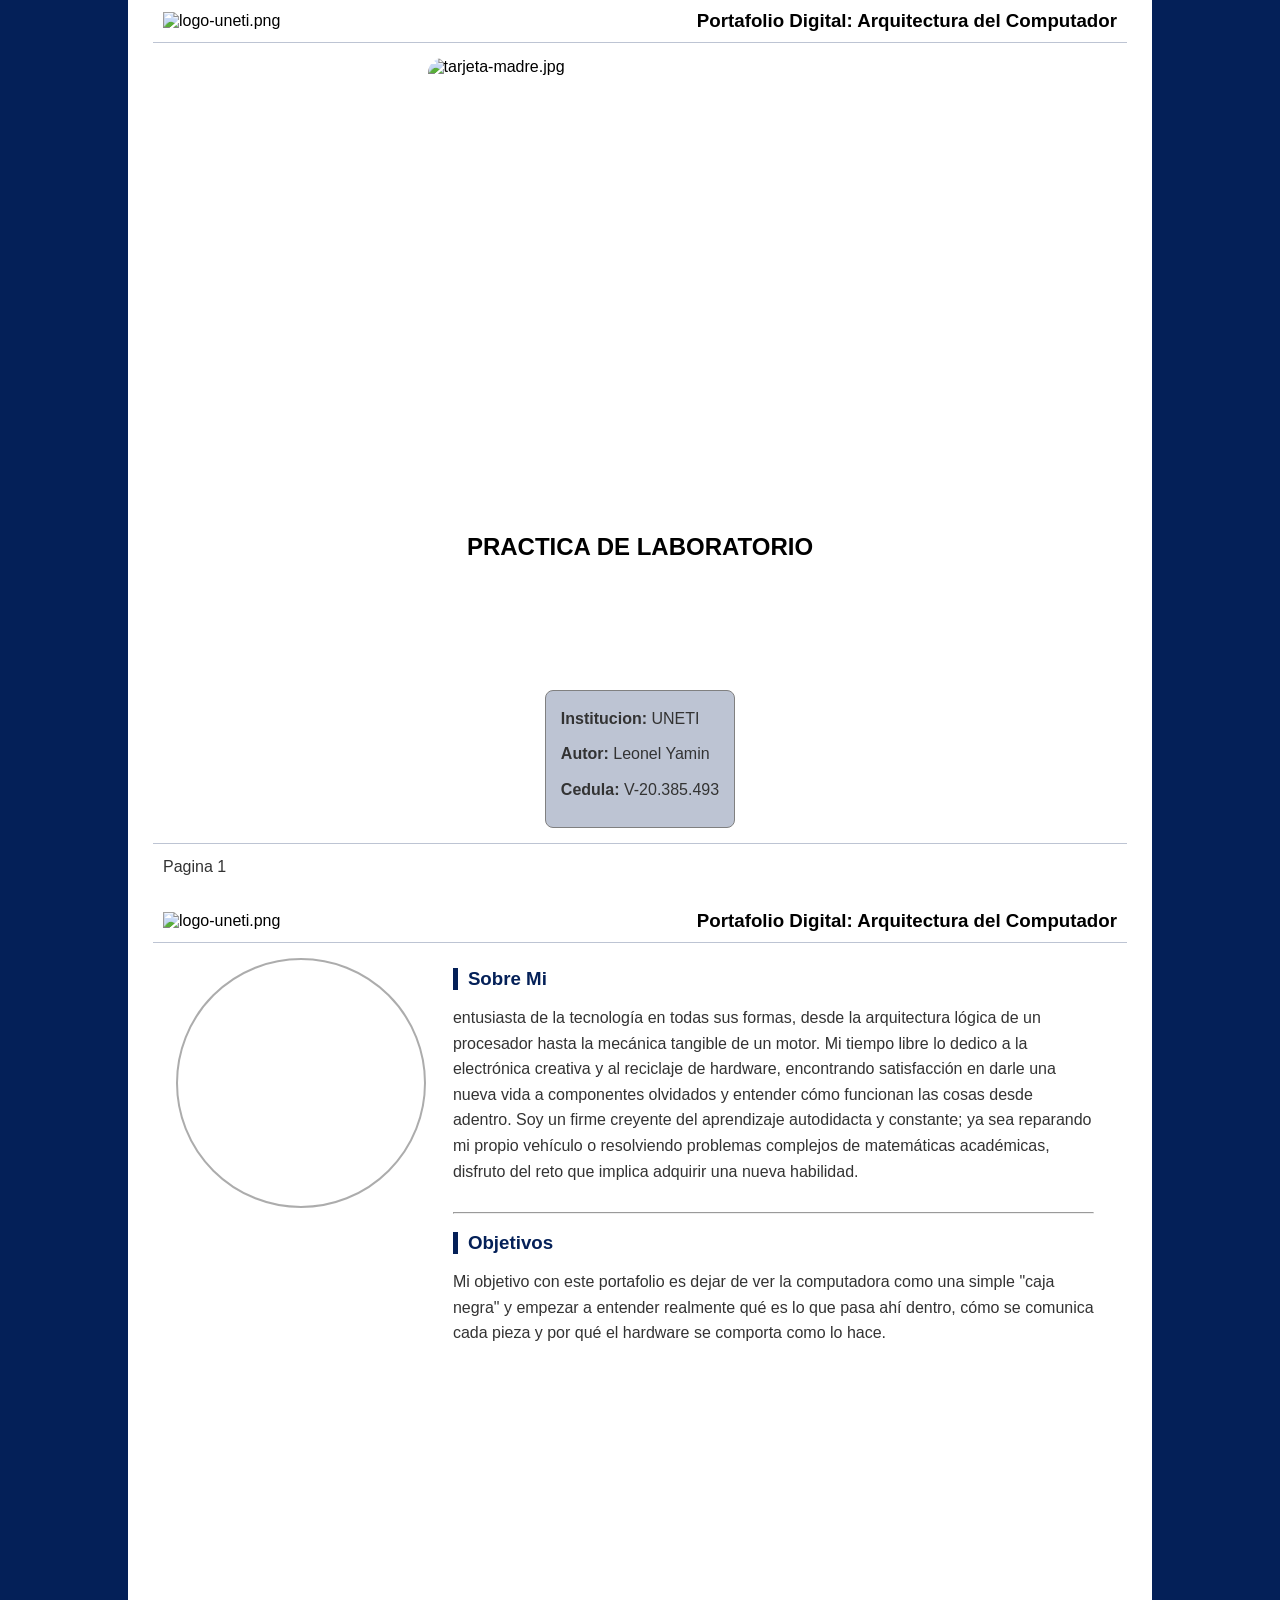
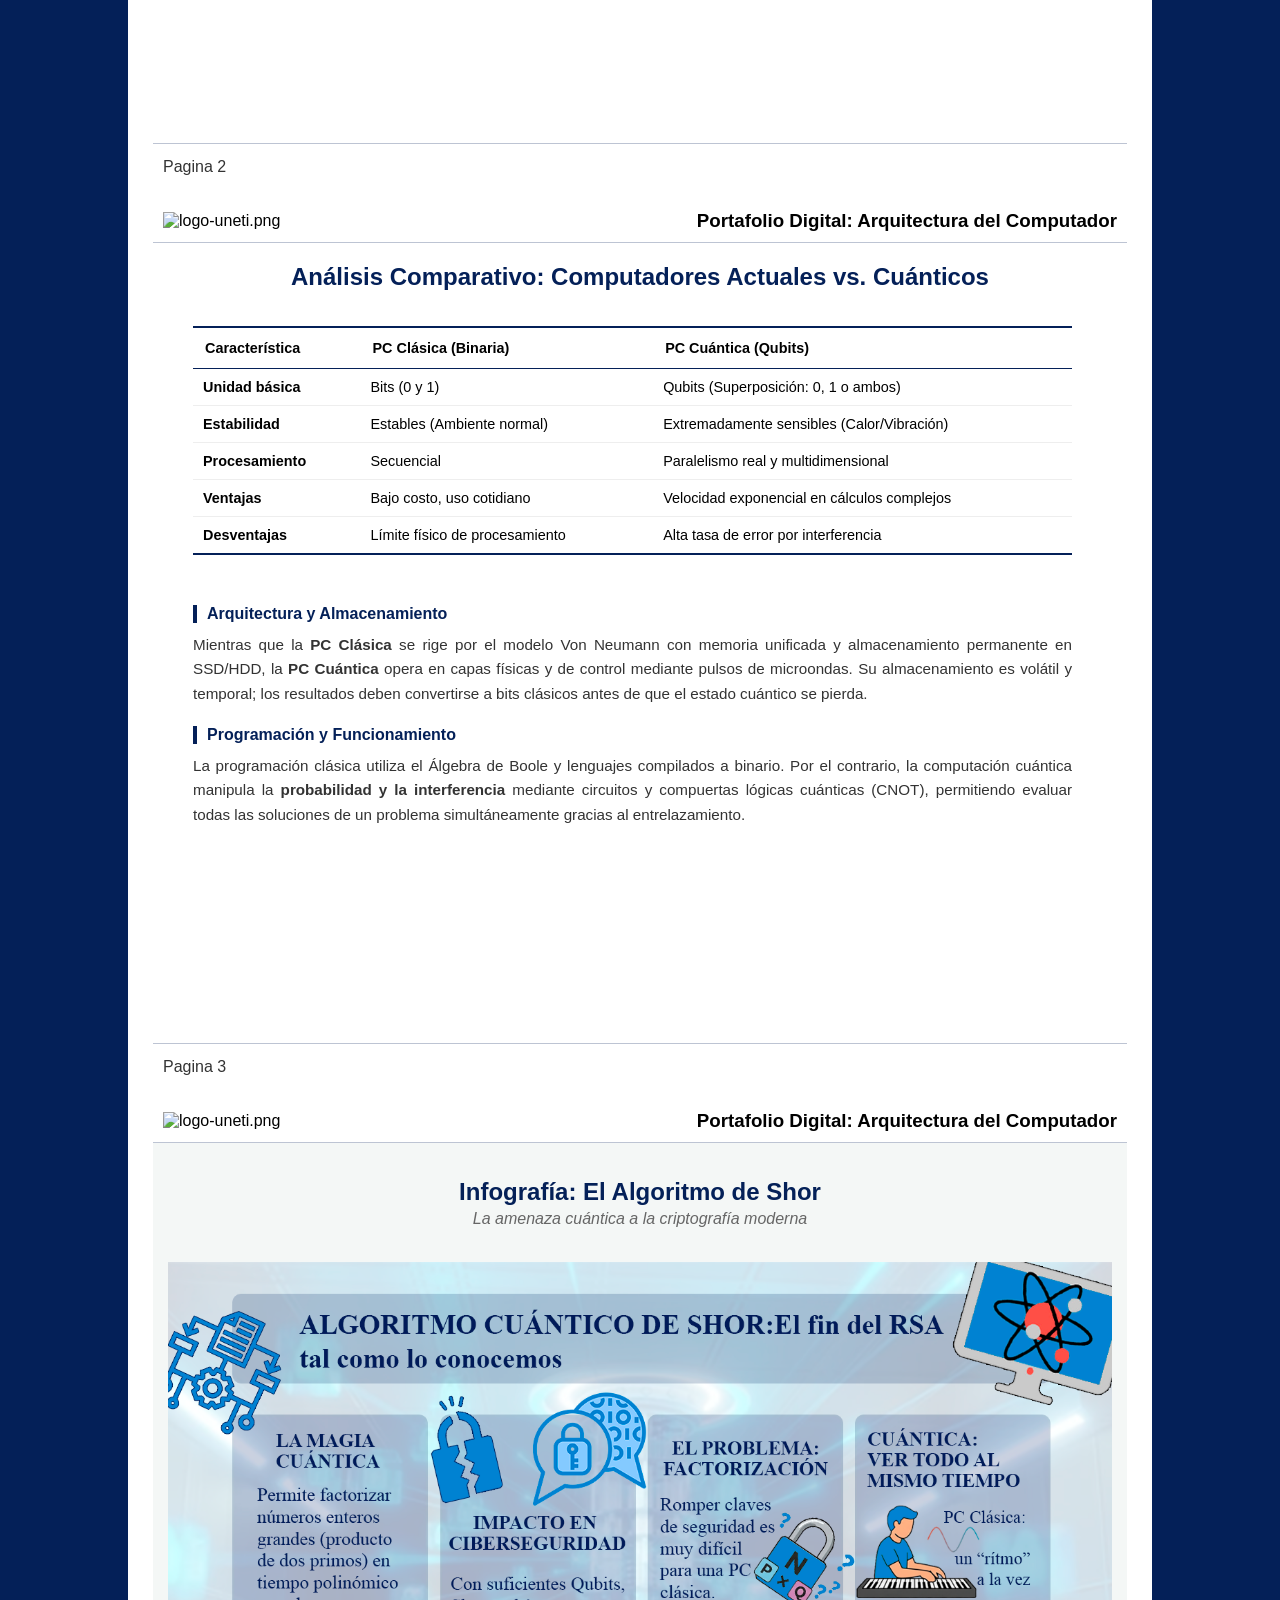
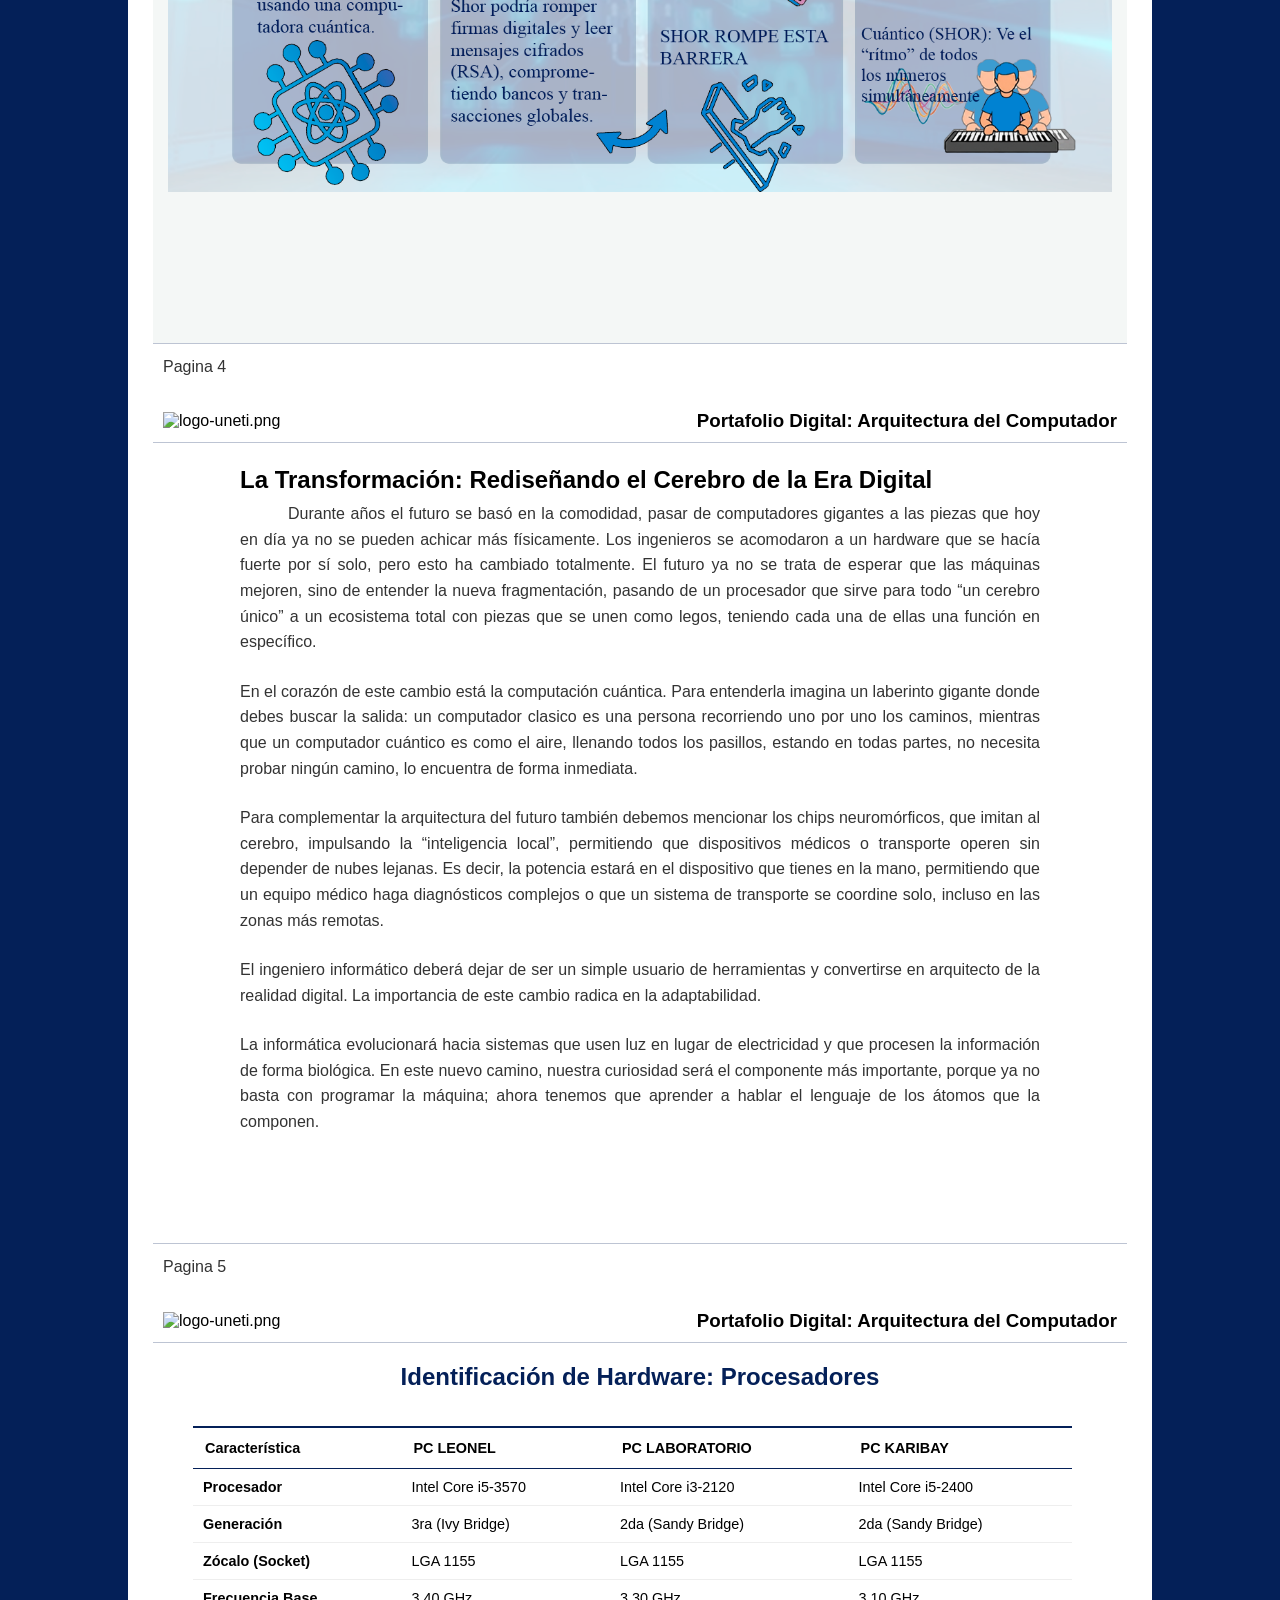
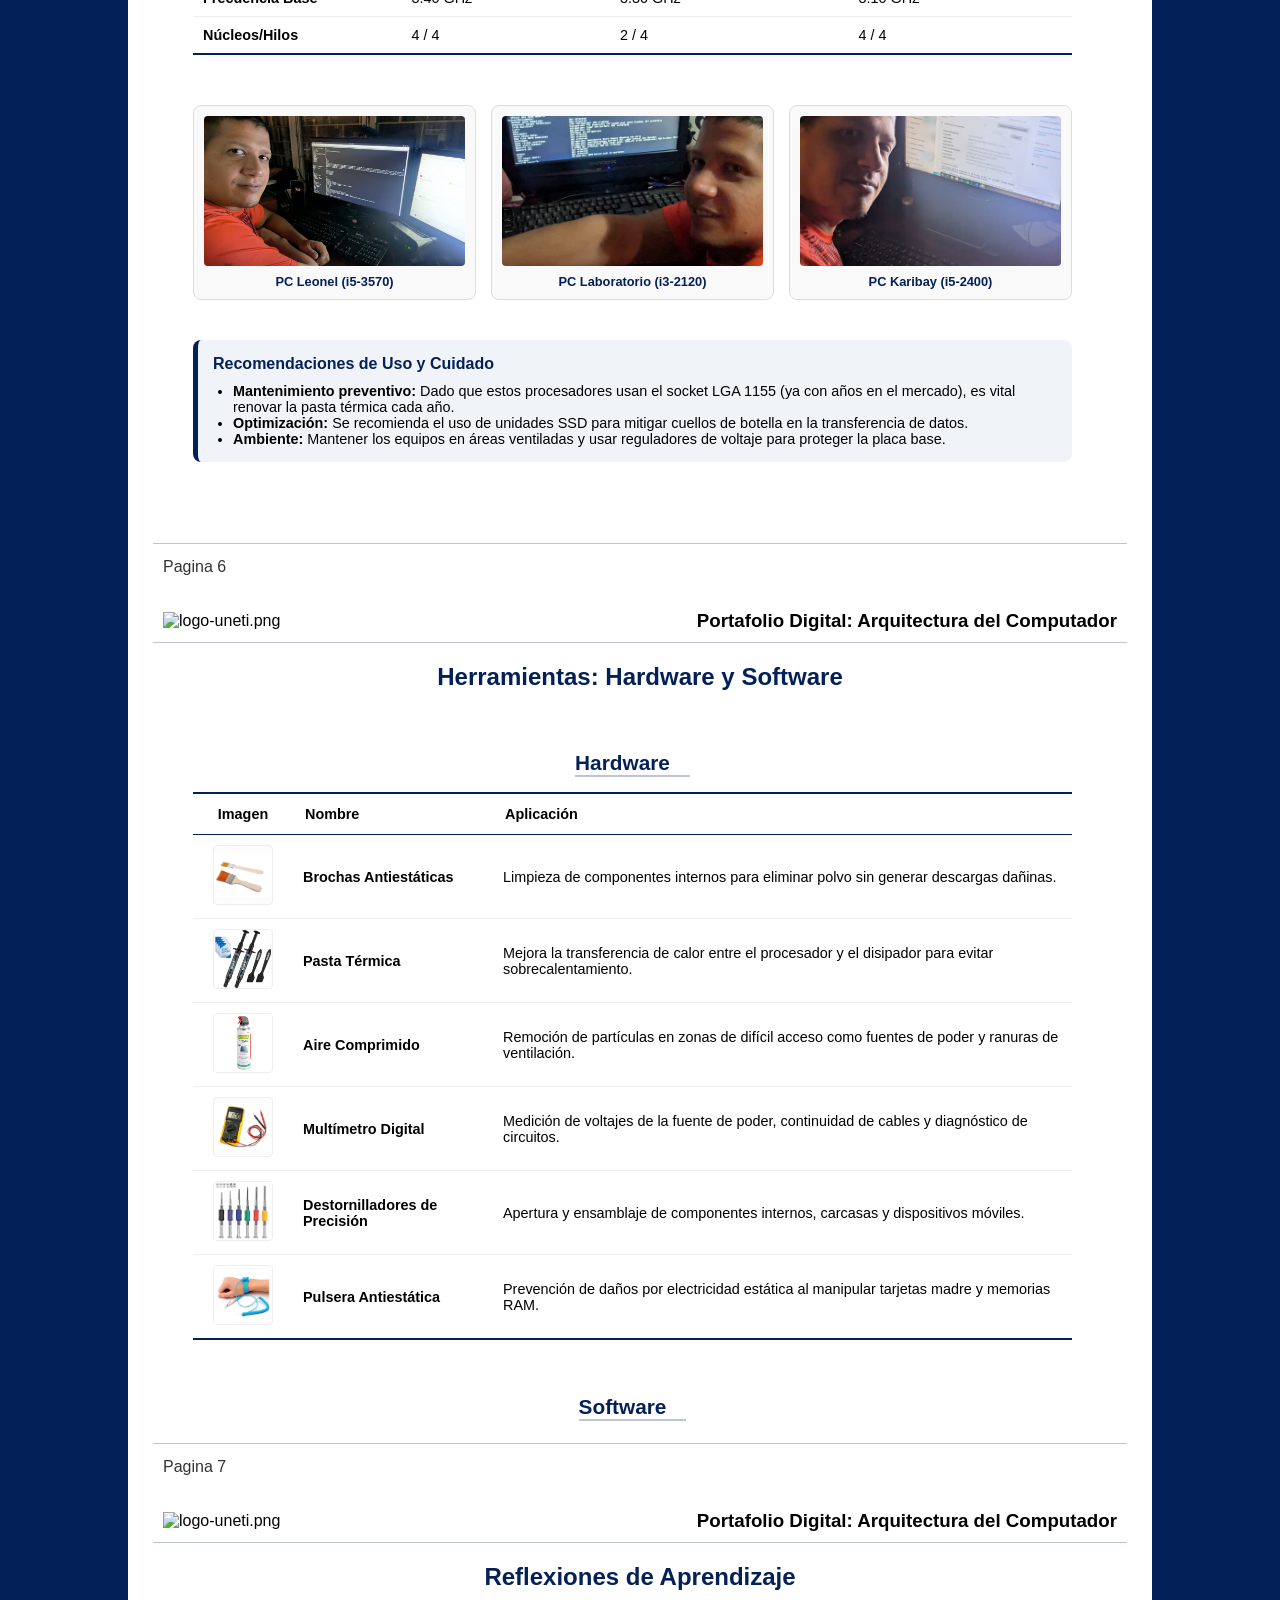
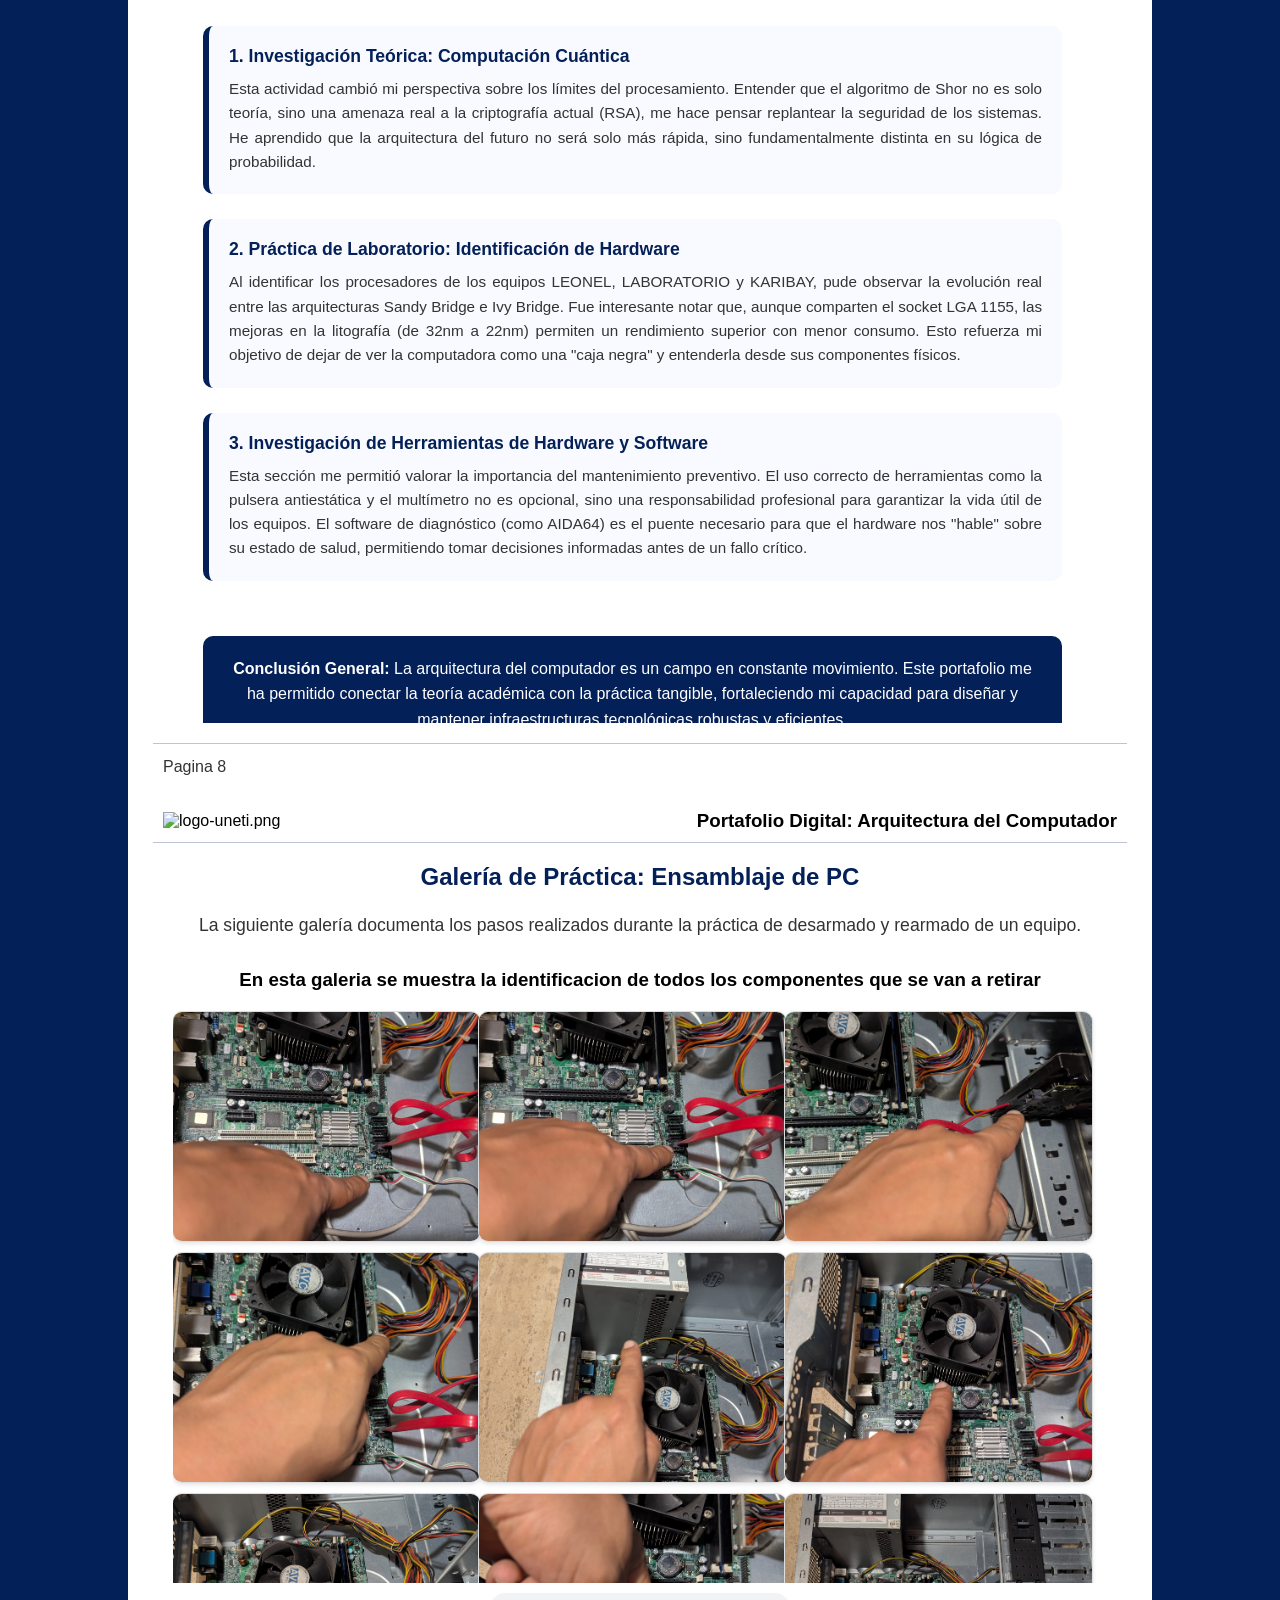
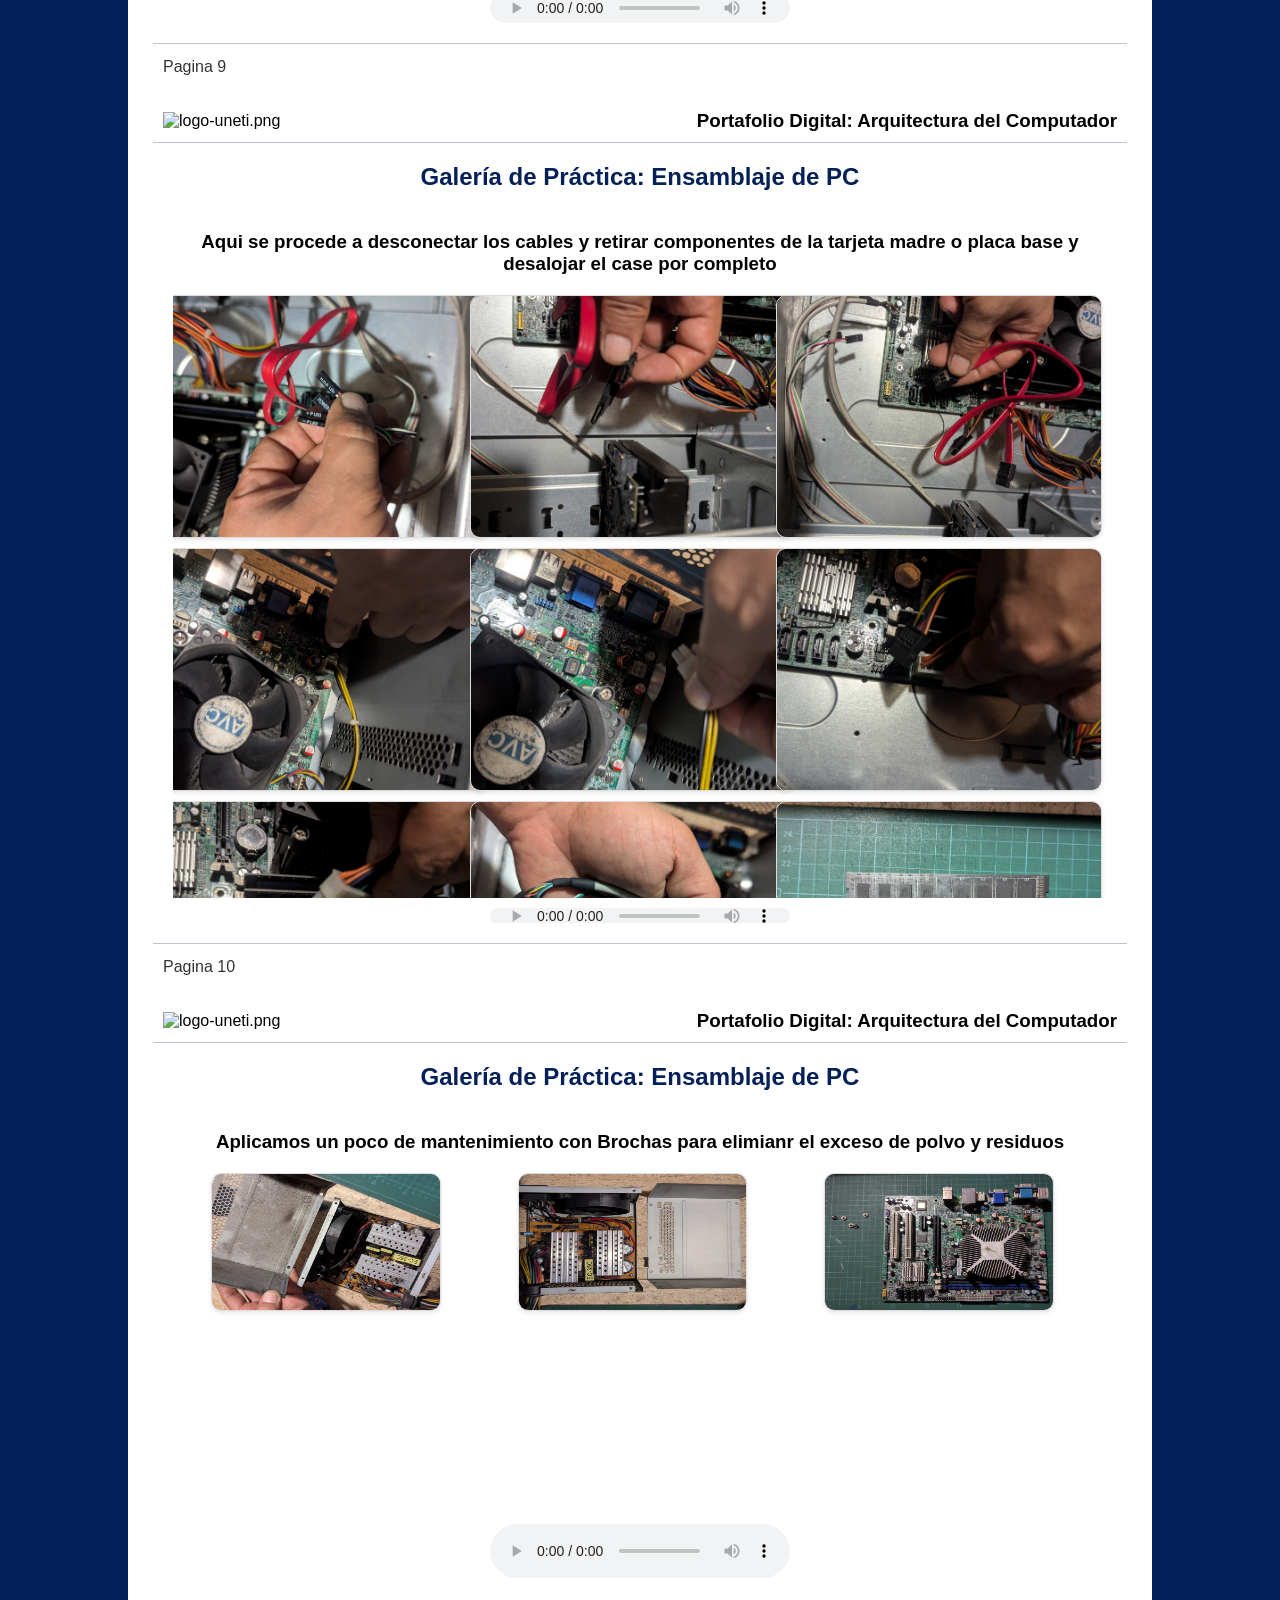
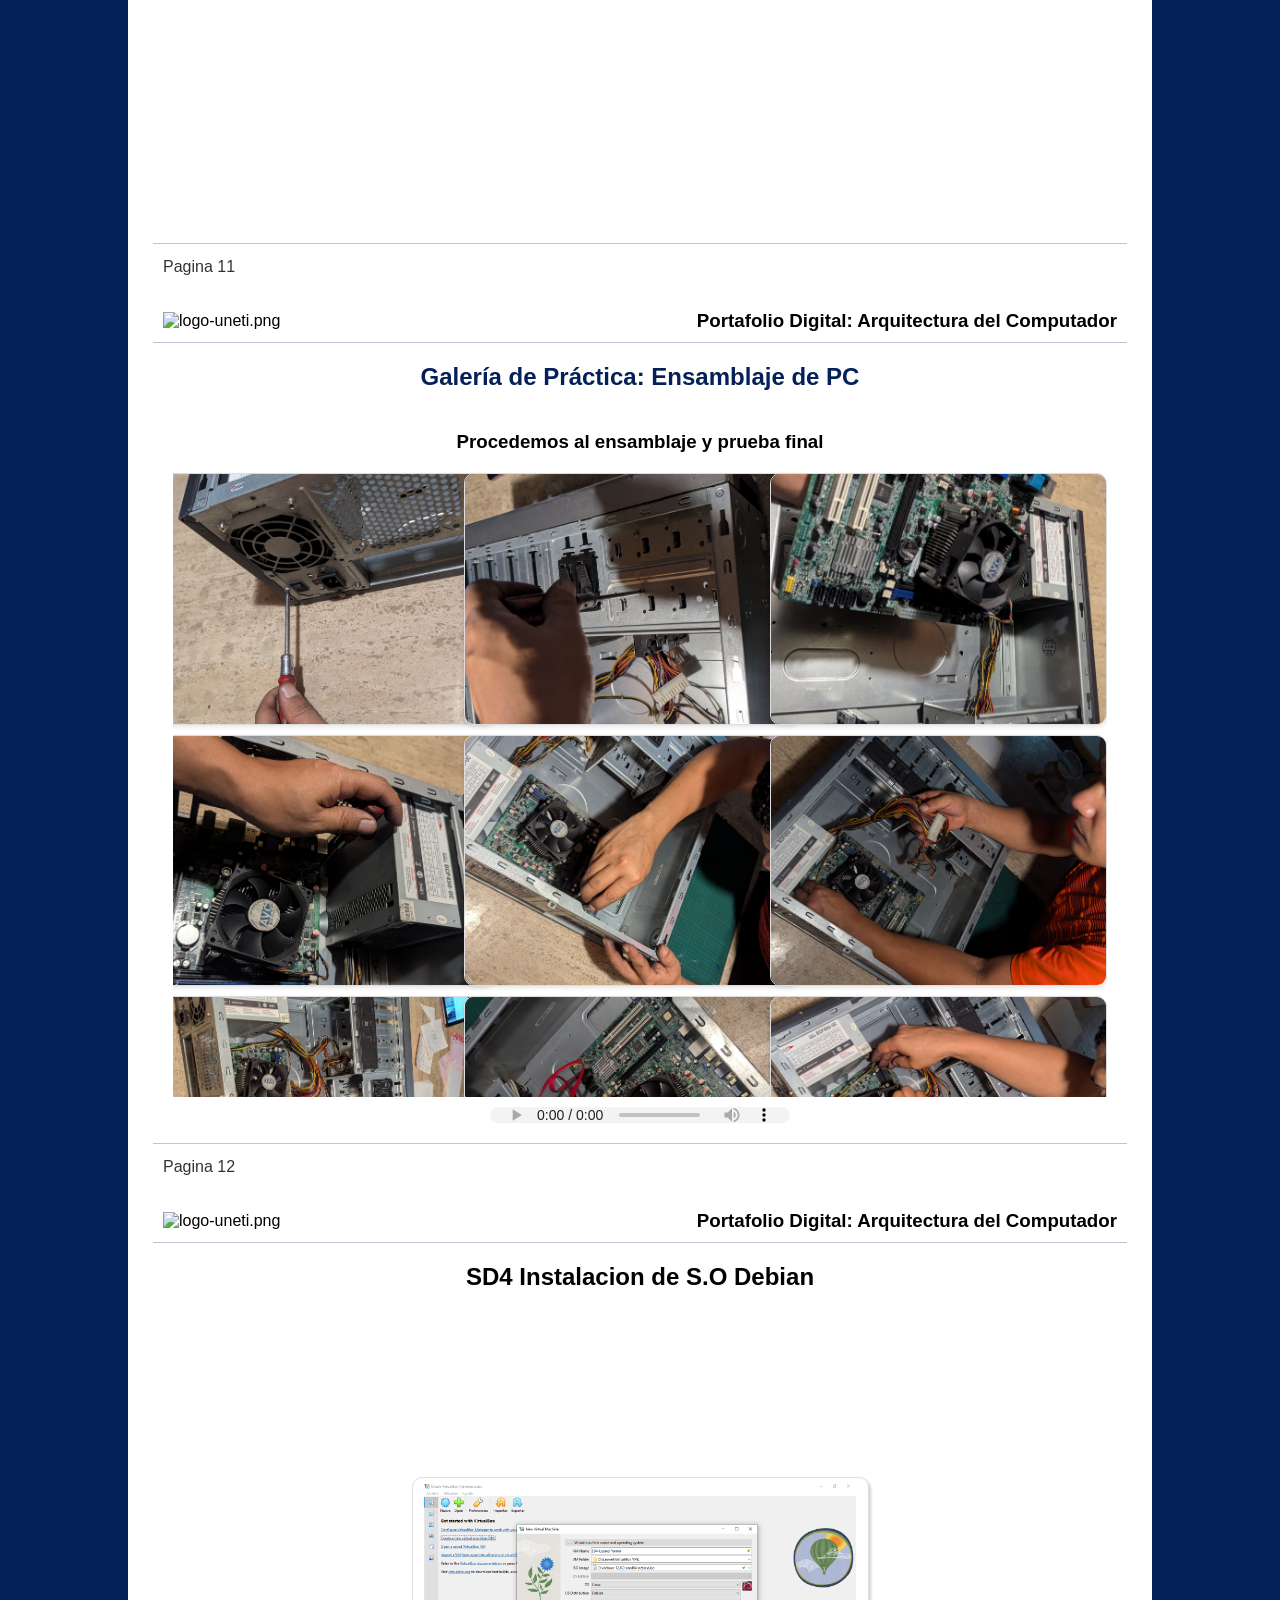
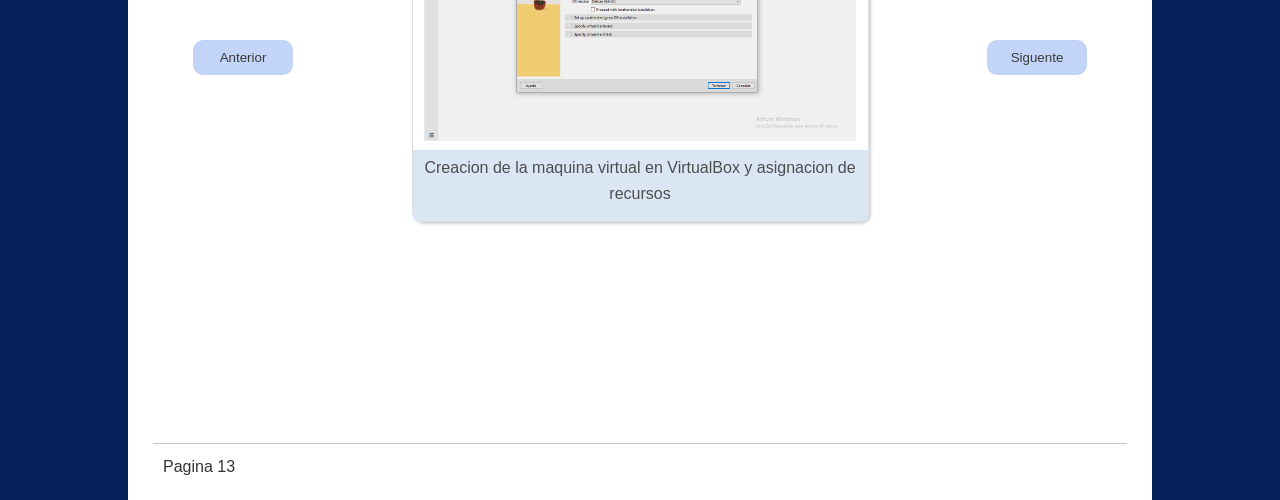
==== commit ab288f06: "Creacion de la seccion para SD4 con sus respectivas imagenes y detalles" ====
--- a/index.html
+++ b/index.html
@@ -601,7 +601,8 @@
                 <div class="introduccion-practica">
                 </div>
 
-                <h3>Aqui se procede a desconectar los cables y retirar componentes de la tarjeta madre o placa base y desalojar el case por completo</h3>
+                <h3>Aqui se procede a desconectar los cables y retirar componentes de la tarjeta madre o placa base y
+                    desalojar el case por completo</h3>
                 <div class="scroll-interno">
                     <div class="contenedor-imagen-practica">
                         <img src="imagenes_sd3/9.png">
@@ -785,7 +786,335 @@
             </footer>
         </section>
 
+        <section class="pagina">
+            <header>
+                <div>
+                    <h3>Portafolio Digital: Arquitectura del Computador</h3>
+                </div>
+                <div>
+                    <div class="contenedor-icono-uni">
+                        <img src="https://www.uneti.edu.ve/images/logo.png" alt="logo-uneti.png">
+                    </div>
+                </div>
+            </header>
+
+            <div class="main practica">
+                <h2>SD4 Instalacion de S.O Debian</h2>
+                <div class="content_carrusel">
+                    <div class="carrusel">
+                        <div class="elemento">
+                            <div class="caja">
+                                <div class="content_image">
+                                    <img src="imagenes_sd4/Captura01.PNG" alt="" class="content_image_img">
+                                </div>
+                                <div class="content_desc">
+                                    <p>Creacion de la maquina virtual en VirtualBox y asignacion de recursos</p>
+                                </div>
+                            </div>
+                        </div>
+
+                        <div class="elemento">
+                            <div class="caja">
+                                <div class="content_image">
+                                    <img src="imagenes_sd4/Captura02.PNG" alt="" class="content_image_img">
+                                </div>
+                                <div class="content_desc">
+                                    <p>Asignacion de Memoria RAM y Cantidad de CPUs</p>
+                                </div>
+                            </div>
+                        </div>
+
+                        <div class="elemento">
+                            <div class="caja">
+                                <div class="content_image">
+                                    <img src="imagenes_sd4/Captura03.PNG" alt="" class="content_image_img">
+                                </div>
+                                <div class="content_desc">
+                                    <p>Creacion y asignacion de espacio del Disco virtual</p>
+                                </div>
+                            </div>
+                        </div>
+
+                        <div class="elemento">
+                            <div class="caja">
+                                <div class="content_image">
+                                    <img src="imagenes_sd4/Captura04.PNG" alt="" class="content_image_img">
+                                </div>
+                                <div class="content_desc">
+                                    <p>Maquina Virtual Creada!</p>
+                                </div>
+                            </div>
+                        </div>
+
+                        <div class="elemento">
+                            <div class="caja">
+                                <div class="content_image">
+                                    <img src="imagenes_sd4/Captura05.PNG" alt="" class="content_image_img">
+                                </div>
+                                <div class="content_desc">
+                                    <p>Aqui selecciono la segunda opcion (Install)</p>
+                                </div>
+                            </div>
+                        </div>
+
+                        <div class="elemento">
+                            <div class="caja">
+                                <div class="content_image">
+                                    <img src="imagenes_sd4/Captura06.PNG" alt="" class="content_image_img">
+                                </div>
+                                <div class="content_desc">
+                                    <p>Se selecciona el idioma a usar</p>
+                                </div>
+                            </div>
+                        </div>
+
+                        <div class="elemento">
+                            <div class="caja">
+                                <div class="content_image">
+                                    <img src="imagenes_sd4/Captura07.PNG" alt="" class="content_image_img">
+                                </div>
+                                <div class="content_desc">
+                                    <p>Ubicacion</p>
+                                </div>
+                            </div>
+                        </div>
+
+                        <div class="elemento">
+                            <div class="caja">
+                                <div class="content_image">
+                                    <img src="imagenes_sd4/Captura08.PNG" alt="" class="content_image_img">
+                                </div>
+                                <div class="content_desc">
+                                    <p>La instalacion comienza a cargar componentes adicionales para la instalacion del S.O</p>
+                                </div>
+                            </div>
+                        </div>
+
+                        <div class="elemento">
+                            <div class="caja">
+                                <div class="content_image">
+                                    <img src="imagenes_sd4/Captura09.PNG" alt="" class="content_image_img">
+                                </div>
+                                <div class="content_desc">
+                                    <p>Aqui se coloca el nombre que tendra la maquina virtual en este caso "SD4"</p>
+                                </div>
+                            </div>
+                        </div>
+
+                        <div class="elemento">
+                            <div class="caja">
+                                <div class="content_image">
+                                    <img src="imagenes_sd4/Captura10.PNG" alt="" class="content_image_img">
+                                </div>
+                                <div class="content_desc">
+                                    <p>Se crea una clave para el Super Usuario</p>
+                                </div>
+                            </div>
+                        </div>
+
+                        <div class="elemento">
+                            <div class="caja">
+                                <div class="content_image">
+                                    <img src="imagenes_sd4/Captura11.PNG" alt="" class="content_image_img">
+                                </div>
+                                <div class="content_desc">
+                                    <p>Se coloca el nombre completo del usuario</p>
+                                </div>
+                            </div>
+                        </div>
+
+                        <div class="elemento">
+                            <div class="caja">
+                                <div class="content_image">
+                                    <img src="imagenes_sd4/Captura12.PNG" alt="" class="content_image_img">
+                                </div>
+                                <div class="content_desc">
+                                    <p>Una clave para la sesion del usuario</p>
+                                </div>
+                            </div>
+                        </div>
+
+                        <div class="elemento">
+                            <div class="caja">
+                                <div class="content_image">
+                                    <img src="imagenes_sd4/Captura13.PNG" alt="" class="content_image_img">
+                                </div>
+                                <div class="content_desc">
+                                    <p>En esta seccion seleccione el modo guiado usando todo el disco virtual creado anteriormente</p>
+                                </div>
+                            </div>
+                        </div>
+
+                        <div class="elemento">
+                            <div class="caja">
+                                <div class="content_image">
+                                    <img src="imagenes_sd4/Captura14.PNG" alt="" class="content_image_img">
+                                </div>
+                                <div class="content_desc">
+                                    <p>Selecciono el Disco</p>
+                                </div>
+                            </div>
+                        </div>
+
+                        <div class="elemento">
+                            <div class="caja">
+                                <div class="content_image">
+                                    <img src="imagenes_sd4/Captura15.PNG" alt="" class="content_image_img">
+                                </div>
+                                <div class="content_desc">
+                                    <p>Usualmente creo mas particiones en el disco en el modo manual, pero a efectos de esta practica separo en 3 particiones /home /var y /tmp</p>
+                                </div>
+                            </div>
+                        </div>
+
+                        <div class="elemento">
+                            <div class="caja">
+                                <div class="content_image">
+                                    <img src="imagenes_sd4/Captura16.PNG" alt="" class="content_image_img">
+                                </div>
+                                <div class="content_desc">
+                                    <p>Validamos que la configuracion de particiones es correcta</p>
+                                </div>
+                            </div>
+                        </div>
+
+                        <div class="elemento">
+                            <div class="caja">
+                                <div class="content_image">
+                                    <img src="imagenes_sd4/Captura17.PNG" alt="" class="content_image_img">
+                                </div>
+                                <div class="content_desc">
+                                    <p>Escribimos los cambios en el disco para que se creen las particiones</p>
+                                </div>
+                            </div>
+                        </div>
+
+                        <div class="elemento">
+                            <div class="caja">
+                                <div class="content_image">
+                                    <img src="imagenes_sd4/Captura18.PNG" alt="" class="content_image_img">
+                                </div>
+                                <div class="content_desc">
+                                    <p>Instalacion del sistema base</p>
+                                </div>
+                            </div>
+                        </div>
+
+                        <div class="elemento">
+                            <div class="caja">
+                                <div class="content_image">
+                                    <img src="imagenes_sd4/Captura19.PNG" alt="" class="content_image_img">
+                                </div>
+                                <div class="content_desc">
+                                    <p>Nos pregunta si deseamos analizar otro medio adicional de instalacion (no) para mi caso</p>
+                                </div>
+                            </div>
+                        </div>
+
+                        <div class="elemento">
+                            <div class="caja">
+                                <div class="content_image">
+                                    <img src="imagenes_sd4/Captura20.PNG" alt="" class="content_image_img">
+                                </div>
+                                <div class="content_desc">
+                                    <p>Aqui seleccionamos el pais para buscar replicas de Debian en mi caso uso los de debian en el modo manual</p>
+                                </div>
+                            </div>
+                        </div>
+
+                        <div class="elemento">
+                            <div class="caja">
+                                <div class="content_image">
+                                    <img src="imagenes_sd4/Captura21.PNG" alt="" class="content_image_img">
+                                </div>
+                                <div class="content_desc">
+                                    <p>Seleccionamos los paquetes que se instalaran en el S.O, en mi caso seleccione como entorno de escritorio Xfce por recursos</p>
+                                </div>
+                            </div>
+                        </div>
+
+                        <div class="elemento">
+                            <div class="caja">
+                                <div class="content_image">
+                                    <img src="imagenes_sd4/Captura22.PNG" alt="" class="content_image_img">
+                                </div>
+                                <div class="content_desc">
+                                    <p>Proceso de Instalacion de los programas</p>
+                                </div>
+                            </div>
+                        </div>
+
+                        <div class="elemento">
+                            <div class="caja">
+                                <div class="content_image">
+                                    <img src="imagenes_sd4/Captura23.PNG" alt="" class="content_image_img">
+                                </div>
+                                <div class="content_desc">
+                                    <p>Aqui selecciono que si deseo instalar el cargador de arrangue GRUB</p>
+                                </div>
+                            </div>
+                        </div>
+
+                        <div class="elemento">
+                            <div class="caja">
+                                <div class="content_image">
+                                    <img src="imagenes_sd4/Captura24.PNG" alt="" class="content_image_img">
+                                </div>
+                                <div class="content_desc">
+                                    <p>Selecciono el disco principal, donde instalara el GRUB</p>
+                                </div>
+                            </div>
+                        </div>
+
+                        <div class="elemento">
+                            <div class="caja">
+                                <div class="content_image">
+                                    <img src="imagenes_sd4/Captura25.PNG" alt="" class="content_image_img">
+                                </div>
+                                <div class="content_desc">
+                                    <p>Una vez finalizada la instalacion nos pedira reinicio del sistema</p>
+                                </div>
+                            </div>
+                        </div>
+
+                        <div class="elemento">
+                            <div class="caja">
+                                <div class="content_image">
+                                    <img src="imagenes_sd4/Captura26.PNG" alt="" class="content_image_img">
+                                </div>
+                                <div class="content_desc">
+                                    <p>Y listo! S.O Debian Instalado con EXITO</p>
+                                </div>
+                            </div>
+                        </div>
+
+                        <div class="elemento">
+                            <div class="caja">
+                                <div class="content_image">
+                                    <img src="imagenes_sd4/Captura27.PNG" alt="" class="content_image_img">
+                                </div>
+                                <div class="content_desc">
+                                    <p>Se muestra en el terminal datos de la maquina virtual</p>
+                                </div>
+                            </div>
+                        </div>
+
+                    </div>
+                    <div class="botones">
+                        <button id="btnAnterior">Anterior</button>
+                        <button id="btnSiguiente">Siguente</button>
+                    </div>
+                </div>
+            </div>
+            <footer>
+                <div>
+                    <p>Pagina 13</p>
+                </div>
+            </footer>
+        </section>
+
     </main>
+    <script src="sc.js"></script>
 </body>
 
 </html>
--- a/portafolio.css
+++ b/portafolio.css
@@ -411,4 +411,93 @@
 
 .audios {
     margin-top: 10px;
+}
+
+.content_carrusel {
+    position: relative;
+    display: flex;
+    flex-flow: column nowrap;
+    justify-content: space-around;
+    width: 100%;
+    height: 100%;
+    margin: auto;
+    overflow: hidden;
+}
+
+.carrusel {
+    display: flex;
+    justify-content: space-around;
+    align-items: center;
+    width: 100%;
+    height: 100%;
+    margin-bottom: 15px;
+    transition: transform 0.5s ease-in-out;
+}
+
+.botones {
+    position: absolute;
+    display: flex;
+    justify-content: space-between;
+    float: left;
+    width: 100%;
+    padding: 10px;
+
+}
+
+.content_carrusel button {
+    padding: 10px 15px;
+    border: none;
+    margin: 0px 10px;
+    width: 100px;
+    background-color: #adc5f4bd;
+    border-radius: 10px;
+    cursor: pointer;
+    color: #3a3a3a;
+    transition: 0.3s ease;
+}
+
+.content_carrusel button:hover {
+    box-shadow: 2px 2px 3px #7c8eb0bd;
+}
+
+.carrusel .elemento {
+    flex: 0 0 100%;
+    display: flex;
+    flex-flow: row nowrap;
+    justify-content: center;
+    width: 100%;
+    padding: 10px;
+}
+
+.caja {
+    display: flex;
+    flex-flow: column nowrap;
+    box-sizing: border-box;
+    border: 1px solid #dedede;
+    text-align: center;
+    width: 50%;
+    height: 100%;
+    border-radius: 10px;
+    box-shadow: 2px 2px 3px #d1d1d1;
+    margin: 0px;
+}
+.content_image {
+    align-self: center;
+    width: 95%;
+    margin-top: 5px;
+    margin-bottom: 5px;
+}
+.content_image_img {
+    width: 100%;
+    height: 100%;
+    object-fit: contain;
+}
+.content_desc {
+    background-color: #dbe6f4;
+    padding: 5px 10px;
+    border-bottom-left-radius: 5px;
+    border-bottom-right-radius: 5px;
+}
+.content_desc p {
+    color: #4d4d4d;
 }
